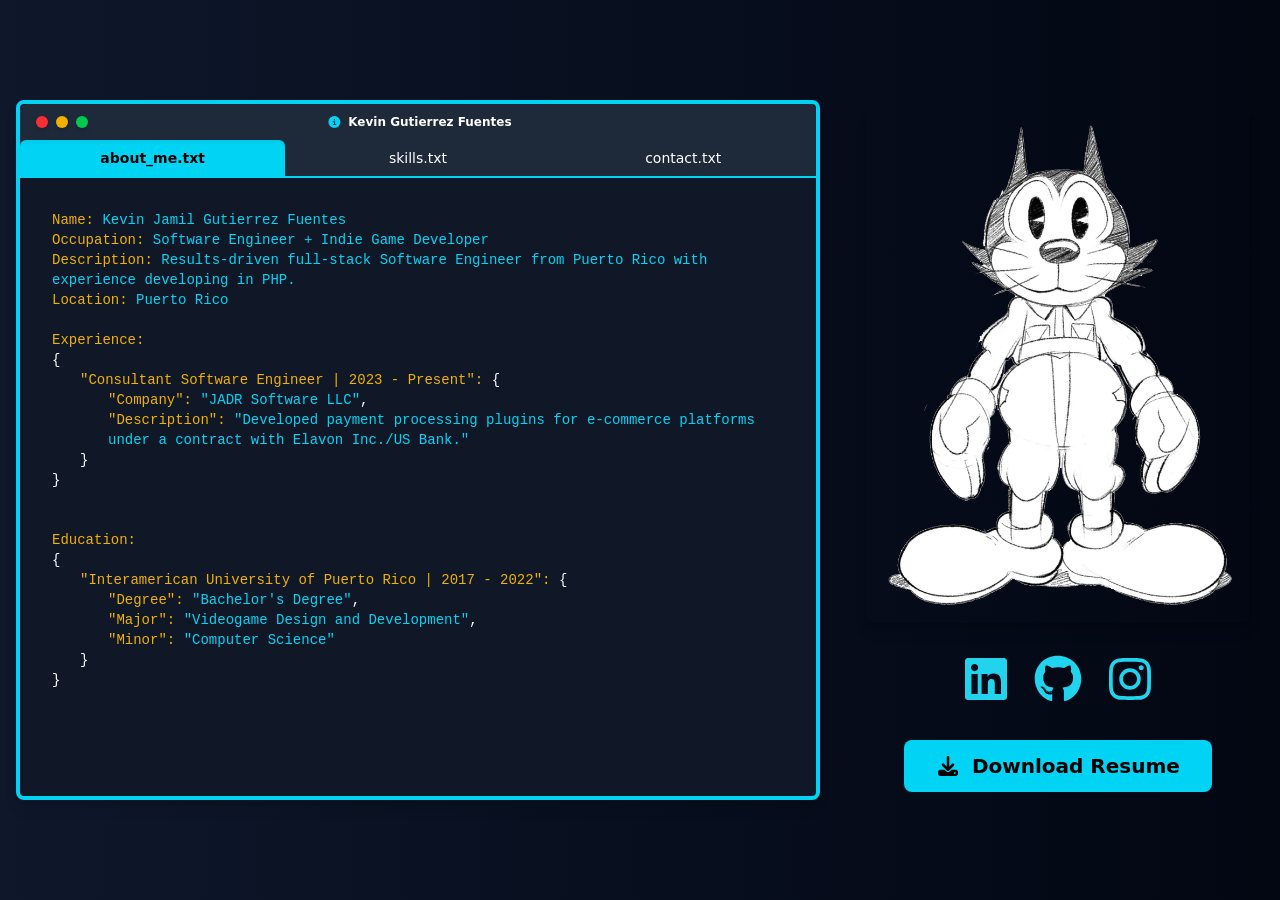
==== index.html @ 144ee865 "Updates" ====
<!doctype html>
<html lang="en">
  <head>
    <meta charset="UTF-8" />
    <link rel="icon" type="image/svg+xml" href="/fleiwerks-icon.jpg" />
    <meta name="viewport" content="width=device-width, initial-scale=1.0" />
    <title>Kevin Jamil Gutierrez Fuentes</title>
    <script type="module" crossorigin src="/assets/index-PZQAk8po.js"></script>
    <link rel="stylesheet" crossorigin href="/assets/index-DxUSWo6c.css">
  </head>
  <body>
    <div id="root"></div>
  </body>
</html>
---- assets/index-DxUSWo6c.css ----
@layer theme{:root,:host{--font-sans:ui-sans-serif,system-ui,sans-serif,"Apple Color Emoji","Segoe UI Emoji","Segoe UI Symbol","Noto Color Emoji";--font-serif:ui-serif,Georgia,Cambria,"Times New Roman",Times,serif;--font-mono:ui-monospace,SFMono-Regular,Menlo,Monaco,Consolas,"Liberation Mono","Courier New",monospace;--color-red-50:oklch(.971 .013 17.38);--color-red-100:oklch(.936 .032 17.717);--color-red-200:oklch(.885 .062 18.334);--color-red-300:oklch(.808 .114 19.571);--color-red-400:oklch(.704 .191 22.216);--color-red-500:oklch(.637 .237 25.331);--color-red-600:oklch(.577 .245 27.325);--color-red-700:oklch(.505 .213 27.518);--color-red-800:oklch(.444 .177 26.899);--color-red-900:oklch(.396 .141 25.723);--color-red-950:oklch(.258 .092 26.042);--color-orange-50:oklch(.98 .016 73.684);--color-orange-100:oklch(.954 .038 75.164);--color-orange-200:oklch(.901 .076 70.697);--color-orange-300:oklch(.837 .128 66.29);--color-orange-400:oklch(.75 .183 55.934);--color-orange-500:oklch(.705 .213 47.604);--color-orange-600:oklch(.646 .222 41.116);--color-orange-700:oklch(.553 .195 38.402);--color-orange-800:oklch(.47 .157 37.304);--color-orange-900:oklch(.408 .123 38.172);--color-orange-950:oklch(.266 .079 36.259);--color-amber-50:oklch(.987 .022 95.277);--color-amber-100:oklch(.962 .059 95.617);--color-amber-200:oklch(.924 .12 95.746);--color-amber-300:oklch(.879 .169 91.605);--color-amber-400:oklch(.828 .189 84.429);--color-amber-500:oklch(.769 .188 70.08);--color-amber-600:oklch(.666 .179 58.318);--color-amber-700:oklch(.555 .163 48.998);--color-amber-800:oklch(.473 .137 46.201);--color-amber-900:oklch(.414 .112 45.904);--color-amber-950:oklch(.279 .077 45.635);--color-yellow-50:oklch(.987 .026 102.212);--color-yellow-100:oklch(.973 .071 103.193);--color-yellow-200:oklch(.945 .129 101.54);--color-yellow-300:oklch(.905 .182 98.111);--color-yellow-400:oklch(.852 .199 91.936);--color-yellow-500:oklch(.795 .184 86.047);--color-yellow-600:oklch(.681 .162 75.834);--color-yellow-700:oklch(.554 .135 66.442);--color-yellow-800:oklch(.476 .114 61.907);--color-yellow-900:oklch(.421 .095 57.708);--color-yellow-950:oklch(.286 .066 53.813);--color-lime-50:oklch(.986 .031 120.757);--color-lime-100:oklch(.967 .067 122.328);--color-lime-200:oklch(.938 .127 124.321);--color-lime-300:oklch(.897 .196 126.665);--color-lime-400:oklch(.841 .238 128.85);--color-lime-500:oklch(.768 .233 130.85);--color-lime-600:oklch(.648 .2 131.684);--color-lime-700:oklch(.532 .157 131.589);--color-lime-800:oklch(.453 .124 130.933);--color-lime-900:oklch(.405 .101 131.063);--color-lime-950:oklch(.274 .072 132.109);--color-green-50:oklch(.982 .018 155.826);--color-green-100:oklch(.962 .044 156.743);--color-green-200:oklch(.925 .084 155.995);--color-green-300:oklch(.871 .15 154.449);--color-green-400:oklch(.792 .209 151.711);--color-green-500:oklch(.723 .219 149.579);--color-green-600:oklch(.627 .194 149.214);--color-green-700:oklch(.527 .154 150.069);--color-green-800:oklch(.448 .119 151.328);--color-green-900:oklch(.393 .095 152.535);--color-green-950:oklch(.266 .065 152.934);--color-emerald-50:oklch(.979 .021 166.113);--color-emerald-100:oklch(.95 .052 163.051);--color-emerald-200:oklch(.905 .093 164.15);--color-emerald-300:oklch(.845 .143 164.978);--color-emerald-400:oklch(.765 .177 163.223);--color-emerald-500:oklch(.696 .17 162.48);--color-emerald-600:oklch(.596 .145 163.225);--color-emerald-700:oklch(.508 .118 165.612);--color-emerald-800:oklch(.432 .095 166.913);--color-emerald-900:oklch(.378 .077 168.94);--color-emerald-950:oklch(.262 .051 172.552);--color-teal-50:oklch(.984 .014 180.72);--color-teal-100:oklch(.953 .051 180.801);--color-teal-200:oklch(.91 .096 180.426);--color-teal-300:oklch(.855 .138 181.071);--color-teal-400:oklch(.777 .152 181.912);--color-teal-500:oklch(.704 .14 182.503);--color-teal-600:oklch(.6 .118 184.704);--color-teal-700:oklch(.511 .096 186.391);--color-teal-800:oklch(.437 .078 188.216);--color-teal-900:oklch(.386 .063 188.416);--color-teal-950:oklch(.277 .046 192.524);--color-cyan-50:oklch(.984 .019 200.873);--color-cyan-100:oklch(.956 .045 203.388);--color-cyan-200:oklch(.917 .08 205.041);--color-cyan-300:oklch(.865 .127 207.078);--color-cyan-400:oklch(.789 .154 211.53);--color-cyan-500:oklch(.715 .143 215.221);--color-cyan-600:oklch(.609 .126 221.723);--color-cyan-700:oklch(.52 .105 223.128);--color-cyan-800:oklch(.45 .085 224.283);--color-cyan-900:oklch(.398 .07 227.392);--color-cyan-950:oklch(.302 .056 229.695);--color-sky-50:oklch(.977 .013 236.62);--color-sky-100:oklch(.951 .026 236.824);--color-sky-200:oklch(.901 .058 230.902);--color-sky-300:oklch(.828 .111 230.318);--color-sky-400:oklch(.746 .16 232.661);--color-sky-500:oklch(.685 .169 237.323);--color-sky-600:oklch(.588 .158 241.966);--color-sky-700:oklch(.5 .134 242.749);--color-sky-800:oklch(.443 .11 240.79);--color-sky-900:oklch(.391 .09 240.876);--color-sky-950:oklch(.293 .066 243.157);--color-blue-50:oklch(.97 .014 254.604);--color-blue-100:oklch(.932 .032 255.585);--color-blue-200:oklch(.882 .059 254.128);--color-blue-300:oklch(.809 .105 251.813);--color-blue-400:oklch(.707 .165 254.624);--color-blue-500:oklch(.623 .214 259.815);--color-blue-600:oklch(.546 .245 262.881);--color-blue-700:oklch(.488 .243 264.376);--color-blue-800:oklch(.424 .199 265.638);--color-blue-900:oklch(.379 .146 265.522);--color-blue-950:oklch(.282 .091 267.935);--color-indigo-50:oklch(.962 .018 272.314);--color-indigo-100:oklch(.93 .034 272.788);--color-indigo-200:oklch(.87 .065 274.039);--color-indigo-300:oklch(.785 .115 274.713);--color-indigo-400:oklch(.673 .182 276.935);--color-indigo-500:oklch(.585 .233 277.117);--color-indigo-600:oklch(.511 .262 276.966);--color-indigo-700:oklch(.457 .24 277.023);--color-indigo-800:oklch(.398 .195 277.366);--color-indigo-900:oklch(.359 .144 278.697);--color-indigo-950:oklch(.257 .09 281.288);--color-violet-50:oklch(.969 .016 293.756);--color-violet-100:oklch(.943 .029 294.588);--color-violet-200:oklch(.894 .057 293.283);--color-violet-300:oklch(.811 .111 293.571);--color-violet-400:oklch(.702 .183 293.541);--color-violet-500:oklch(.606 .25 292.717);--color-violet-600:oklch(.541 .281 293.009);--color-violet-700:oklch(.491 .27 292.581);--color-violet-800:oklch(.432 .232 292.759);--color-violet-900:oklch(.38 .189 293.745);--color-violet-950:oklch(.283 .141 291.089);--color-purple-50:oklch(.977 .014 308.299);--color-purple-100:oklch(.946 .033 307.174);--color-purple-200:oklch(.902 .063 306.703);--color-purple-300:oklch(.827 .119 306.383);--color-purple-400:oklch(.714 .203 305.504);--color-purple-500:oklch(.627 .265 303.9);--color-purple-600:oklch(.558 .288 302.321);--color-purple-700:oklch(.496 .265 301.924);--color-purple-800:oklch(.438 .218 303.724);--color-purple-900:oklch(.381 .176 304.987);--color-purple-950:oklch(.291 .149 302.717);--color-fuchsia-50:oklch(.977 .017 320.058);--color-fuchsia-100:oklch(.952 .037 318.852);--color-fuchsia-200:oklch(.903 .076 319.62);--color-fuchsia-300:oklch(.833 .145 321.434);--color-fuchsia-400:oklch(.74 .238 322.16);--color-fuchsia-500:oklch(.667 .295 322.15);--color-fuchsia-600:oklch(.591 .293 322.896);--color-fuchsia-700:oklch(.518 .253 323.949);--color-fuchsia-800:oklch(.452 .211 324.591);--color-fuchsia-900:oklch(.401 .17 325.612);--color-fuchsia-950:oklch(.293 .136 325.661);--color-pink-50:oklch(.971 .014 343.198);--color-pink-100:oklch(.948 .028 342.258);--color-pink-200:oklch(.899 .061 343.231);--color-pink-300:oklch(.823 .12 346.018);--color-pink-400:oklch(.718 .202 349.761);--color-pink-500:oklch(.656 .241 354.308);--color-pink-600:oklch(.592 .249 .584);--color-pink-700:oklch(.525 .223 3.958);--color-pink-800:oklch(.459 .187 3.815);--color-pink-900:oklch(.408 .153 2.432);--color-pink-950:oklch(.284 .109 3.907);--color-rose-50:oklch(.969 .015 12.422);--color-rose-100:oklch(.941 .03 12.58);--color-rose-200:oklch(.892 .058 10.001);--color-rose-300:oklch(.81 .117 11.638);--color-rose-400:oklch(.712 .194 13.428);--color-rose-500:oklch(.645 .246 16.439);--color-rose-600:oklch(.586 .253 17.585);--color-rose-700:oklch(.514 .222 16.935);--color-rose-800:oklch(.455 .188 13.697);--color-rose-900:oklch(.41 .159 10.272);--color-rose-950:oklch(.271 .105 12.094);--color-slate-50:oklch(.984 .003 247.858);--color-slate-100:oklch(.968 .007 247.896);--color-slate-200:oklch(.929 .013 255.508);--color-slate-300:oklch(.869 .022 252.894);--color-slate-400:oklch(.704 .04 256.788);--color-slate-500:oklch(.554 .046 257.417);--color-slate-600:oklch(.446 .043 257.281);--color-slate-700:oklch(.372 .044 257.287);--color-slate-800:oklch(.279 .041 260.031);--color-slate-900:oklch(.208 .042 265.755);--color-slate-950:oklch(.129 .042 264.695);--color-gray-50:oklch(.985 .002 247.839);--color-gray-100:oklch(.967 .003 264.542);--color-gray-200:oklch(.928 .006 264.531);--color-gray-300:oklch(.872 .01 258.338);--color-gray-400:oklch(.707 .022 261.325);--color-gray-500:oklch(.551 .027 264.364);--color-gray-600:oklch(.446 .03 256.802);--color-gray-700:oklch(.373 .034 259.733);--color-gray-800:oklch(.278 .033 256.848);--color-gray-900:oklch(.21 .034 264.665);--color-gray-950:oklch(.13 .028 261.692);--color-zinc-50:oklch(.985 0 0);--color-zinc-100:oklch(.967 .001 286.375);--color-zinc-200:oklch(.92 .004 286.32);--color-zinc-300:oklch(.871 .006 286.286);--color-zinc-400:oklch(.705 .015 286.067);--color-zinc-500:oklch(.552 .016 285.938);--color-zinc-600:oklch(.442 .017 285.786);--color-zinc-700:oklch(.37 .013 285.805);--color-zinc-800:oklch(.274 .006 286.033);--color-zinc-900:oklch(.21 .006 285.885);--color-zinc-950:oklch(.141 .005 285.823);--color-neutral-50:oklch(.985 0 0);--color-neutral-100:oklch(.97 0 0);--color-neutral-200:oklch(.922 0 0);--color-neutral-300:oklch(.87 0 0);--color-neutral-400:oklch(.708 0 0);--color-neutral-500:oklch(.556 0 0);--color-neutral-600:oklch(.439 0 0);--color-neutral-700:oklch(.371 0 0);--color-neutral-800:oklch(.269 0 0);--color-neutral-900:oklch(.205 0 0);--color-neutral-950:oklch(.145 0 0);--color-stone-50:oklch(.985 .001 106.423);--color-stone-100:oklch(.97 .001 106.424);--color-stone-200:oklch(.923 .003 48.717);--color-stone-300:oklch(.869 .005 56.366);--color-stone-400:oklch(.709 .01 56.259);--color-stone-500:oklch(.553 .013 58.071);--color-stone-600:oklch(.444 .011 73.639);--color-stone-700:oklch(.374 .01 67.558);--color-stone-800:oklch(.268 .007 34.298);--color-stone-900:oklch(.216 .006 56.043);--color-stone-950:oklch(.147 .004 49.25);--color-black:#000;--color-white:#fff;--spacing:.25rem;--breakpoint-sm:40rem;--breakpoint-md:48rem;--breakpoint-lg:64rem;--breakpoint-xl:80rem;--breakpoint-2xl:96rem;--container-3xs:16rem;--container-2xs:18rem;--container-xs:20rem;--container-sm:24rem;--container-md:28rem;--container-lg:32rem;--container-xl:36rem;--container-2xl:42rem;--container-3xl:48rem;--container-4xl:56rem;--container-5xl:64rem;--container-6xl:72rem;--container-7xl:80rem;--text-xs:.75rem;--text-xs--line-height:calc(1/.75);--text-sm:.875rem;--text-sm--line-height:calc(1.25/.875);--text-base:1rem;--text-base--line-height: 1.5 ;--text-lg:1.125rem;--text-lg--line-height:calc(1.75/1.125);--text-xl:1.25rem;--text-xl--line-height:calc(1.75/1.25);--text-2xl:1.5rem;--text-2xl--line-height:calc(2/1.5);--text-3xl:1.875rem;--text-3xl--line-height: 1.2 ;--text-4xl:2.25rem;--text-4xl--line-height:calc(2.5/2.25);--text-5xl:3rem;--text-5xl--line-height:1;--text-6xl:3.75rem;--text-6xl--line-height:1;--text-7xl:4.5rem;--text-7xl--line-height:1;--text-8xl:6rem;--text-8xl--line-height:1;--text-9xl:8rem;--text-9xl--line-height:1;--font-weight-thin:100;--font-weight-extralight:200;--font-weight-light:300;--font-weight-normal:400;--font-weight-medium:500;--font-weight-semibold:600;--font-weight-bold:700;--font-weight-extrabold:800;--font-weight-black:900;--tracking-tighter:-.05em;--tracking-tight:-.025em;--tracking-normal:0em;--tracking-wide:.025em;--tracking-wider:.05em;--tracking-widest:.1em;--leading-tight:1.25;--leading-snug:1.375;--leading-normal:1.5;--leading-relaxed:1.625;--leading-loose:2;--radius-xs:.125rem;--radius-sm:.25rem;--radius-md:.375rem;--radius-lg:.5rem;--radius-xl:.75rem;--radius-2xl:1rem;--radius-3xl:1.5rem;--radius-4xl:2rem;--shadow-2xs:0 1px #0000000d;--shadow-xs:0 1px 2px 0 #0000000d;--shadow-sm:0 1px 3px 0 #0000001a,0 1px 2px -1px #0000001a;--shadow-md:0 4px 6px -1px #0000001a,0 2px 4px -2px #0000001a;--shadow-lg:0 10px 15px -3px #0000001a,0 4px 6px -4px #0000001a;--shadow-xl:0 20px 25px -5px #0000001a,0 8px 10px -6px #0000001a;--shadow-2xl:0 25px 50px -12px #00000040;--inset-shadow-2xs:inset 0 1px #0000000d;--inset-shadow-xs:inset 0 1px 1px #0000000d;--inset-shadow-sm:inset 0 2px 4px #0000000d;--drop-shadow-xs:0 1px 1px #0000000d;--drop-shadow-sm:0 1px 2px #00000026;--drop-shadow-md:0 3px 3px #0000001f;--drop-shadow-lg:0 4px 4px #00000026;--drop-shadow-xl:0 9px 7px #0000001a;--drop-shadow-2xl:0 25px 25px #00000026;--ease-in:cubic-bezier(.4,0,1,1);--ease-out:cubic-bezier(0,0,.2,1);--ease-in-out:cubic-bezier(.4,0,.2,1);--animate-spin:spin 1s linear infinite;--animate-ping:ping 1s cubic-bezier(0,0,.2,1)infinite;--animate-pulse:pulse 2s cubic-bezier(.4,0,.6,1)infinite;--animate-bounce:bounce 1s infinite;--blur-xs:4px;--blur-sm:8px;--blur-md:12px;--blur-lg:16px;--blur-xl:24px;--blur-2xl:40px;--blur-3xl:64px;--perspective-dramatic:100px;--perspective-near:300px;--perspective-normal:500px;--perspective-midrange:800px;--perspective-distant:1200px;--aspect-video:16/9;--default-transition-duration:.15s;--default-transition-timing-function:cubic-bezier(.4,0,.2,1);--default-font-family:var(--font-sans);--default-font-feature-settings:var(--font-sans--font-feature-settings);--default-font-variation-settings:var(--font-sans--font-variation-settings);--default-mono-font-family:var(--font-mono);--default-mono-font-feature-settings:var(--font-mono--font-feature-settings);--default-mono-font-variation-settings:var(--font-mono--font-variation-settings)}}@layer base{*,:after,:before,::backdrop{box-sizing:border-box;border:0 solid;margin:0;padding:0}::file-selector-button{box-sizing:border-box;border:0 solid;margin:0;padding:0}html,:host{-webkit-text-size-adjust:100%;-moz-tab-size:4;tab-size:4;line-height:1.5;font-family:var(--default-font-family,ui-sans-serif,system-ui,sans-serif,"Apple Color Emoji","Segoe UI Emoji","Segoe UI Symbol","Noto Color Emoji");font-feature-settings:var(--default-font-feature-settings,normal);font-variation-settings:var(--default-font-variation-settings,normal);-webkit-tap-highlight-color:transparent}body{line-height:inherit}hr{height:0;color:inherit;border-top-width:1px}abbr:where([title]){-webkit-text-decoration:underline dotted;text-decoration:underline dotted}h1,h2,h3,h4,h5,h6{font-size:inherit;font-weight:inherit}a{color:inherit;-webkit-text-decoration:inherit;text-decoration:inherit}b,strong{font-weight:bolder}code,kbd,samp,pre{font-family:var(--default-mono-font-family,ui-monospace,SFMono-Regular,Menlo,Monaco,Consolas,"Liberation Mono","Courier New",monospace);font-feature-settings:var(--default-mono-font-feature-settings,normal);font-variation-settings:var(--default-mono-font-variation-settings,normal);font-size:1em}small{font-size:80%}sub,sup{vertical-align:baseline;font-size:75%;line-height:0;position:relative}sub{bottom:-.25em}sup{top:-.5em}table{text-indent:0;border-color:inherit;border-collapse:collapse}:-moz-focusring{outline:auto}progress{vertical-align:baseline}summary{display:list-item}ol,ul,menu{list-style:none}img,svg,video,canvas,audio,iframe,embed,object{vertical-align:middle;display:block}img,video{max-width:100%;height:auto}button,input,select,optgroup,textarea{font:inherit;font-feature-settings:inherit;font-variation-settings:inherit;letter-spacing:inherit;color:inherit;opacity:1;background-color:#0000;border-radius:0}::file-selector-button{font:inherit;font-feature-settings:inherit;font-variation-settings:inherit;letter-spacing:inherit;color:inherit;opacity:1;background-color:#0000;border-radius:0}:where(select:is([multiple],[size])) optgroup{font-weight:bolder}:where(select:is([multiple],[size])) optgroup option{padding-inline-start:20px}::file-selector-button{margin-inline-end:4px}::placeholder{opacity:1;color:color-mix(in oklab,currentColor 50%,transparent)}textarea{resize:vertical}::-webkit-search-decoration{-webkit-appearance:none}::-webkit-date-and-time-value{min-height:1lh;text-align:inherit}::-webkit-datetime-edit{display:inline-flex}::-webkit-datetime-edit-fields-wrapper{padding:0}::-webkit-datetime-edit{padding-block:0}::-webkit-datetime-edit-year-field{padding-block:0}::-webkit-datetime-edit-month-field{padding-block:0}::-webkit-datetime-edit-day-field{padding-block:0}::-webkit-datetime-edit-hour-field{padding-block:0}::-webkit-datetime-edit-minute-field{padding-block:0}::-webkit-datetime-edit-second-field{padding-block:0}::-webkit-datetime-edit-millisecond-field{padding-block:0}::-webkit-datetime-edit-meridiem-field{padding-block:0}:-moz-ui-invalid{box-shadow:none}button,input:where([type=button],[type=reset],[type=submit]){-webkit-appearance:button;-moz-appearance:button;appearance:button}::file-selector-button{-webkit-appearance:button;-moz-appearance:button;appearance:button}::-webkit-inner-spin-button{height:auto}::-webkit-outer-spin-button{height:auto}[hidden]:where(:not([hidden=until-found])){display:none!important}}@layer components;@layer utilities{.visible{visibility:visible}.sr-only{clip:rect(0,0,0,0);white-space:nowrap;border-width:0;width:1px;height:1px;margin:-1px;padding:0;position:absolute;overflow:hidden}.absolute{position:absolute}.relative{position:relative}.left-1\/2{left:50%}.container{width:100%}@media (width>=40rem){.container{max-width:40rem}}@media (width>=48rem){.container{max-width:48rem}}@media (width>=64rem){.container{max-width:64rem}}@media (width>=80rem){.container{max-width:80rem}}@media (width>=96rem){.container{max-width:96rem}}.ml-1{margin-left:calc(var(--spacing)*1)}.flex{display:flex}.hidden{display:none}.inline-block{display:inline-block}.table{display:table}.h-3{height:calc(var(--spacing)*3)}.h-6{height:calc(var(--spacing)*6)}.h-12{height:calc(var(--spacing)*12)}.h-auto{height:auto}.min-h-screen{min-height:100vh}.w-3{width:calc(var(--spacing)*3)}.w-12{width:calc(var(--spacing)*12)}.w-full{width:100%}.max-w-64{max-width:calc(var(--spacing)*64)}.max-w-\[1500px\]{max-width:1500px}.flex-1{flex:1}.shrink{flex-shrink:1}.grow{flex-grow:1}.-translate-x-1\/2{--tw-translate-x: -50% ;translate:var(--tw-translate-x)var(--tw-translate-y)}.rotate-90{rotate:90deg}.rotate-180{rotate:180deg}.rotate-270{rotate:270deg}.transform{transform:var(--tw-rotate-x)var(--tw-rotate-y)var(--tw-rotate-z)var(--tw-skew-x)var(--tw-skew-y)}.resize{resize:both}.flex-col{flex-direction:column}.items-center{align-items:center}.justify-center{justify-content:center}:where(.space-y-6>:not(:last-child)){--tw-space-y-reverse:0;margin-block-start:calc(calc(var(--spacing)*6)*var(--tw-space-y-reverse));margin-block-end:calc(calc(var(--spacing)*6)*calc(1 - var(--tw-space-y-reverse)))}:where(.space-y-8>:not(:last-child)){--tw-space-y-reverse:0;margin-block-start:calc(calc(var(--spacing)*8)*var(--tw-space-y-reverse));margin-block-end:calc(calc(var(--spacing)*8)*calc(1 - var(--tw-space-y-reverse)))}:where(.space-x-2>:not(:last-child)){--tw-space-x-reverse:0;margin-inline-start:calc(calc(var(--spacing)*2)*var(--tw-space-x-reverse));margin-inline-end:calc(calc(var(--spacing)*2)*calc(1 - var(--tw-space-x-reverse)))}:where(.space-x-3>:not(:last-child)){--tw-space-x-reverse:0;margin-inline-start:calc(calc(var(--spacing)*3)*var(--tw-space-x-reverse));margin-inline-end:calc(calc(var(--spacing)*3)*calc(1 - var(--tw-space-x-reverse)))}:where(.space-x-6>:not(:last-child)){--tw-space-x-reverse:0;margin-inline-start:calc(calc(var(--spacing)*6)*var(--tw-space-x-reverse));margin-inline-end:calc(calc(var(--spacing)*6)*calc(1 - var(--tw-space-x-reverse)))}.overflow-y-auto{overflow-y:auto}.rounded-full{border-radius:3.40282e38px}.rounded-lg{border-radius:var(--radius-lg)}.rounded-t-lg{border-top-left-radius:var(--radius-lg);border-top-right-radius:var(--radius-lg)}.rounded-t-md{border-top-left-radius:var(--radius-md);border-top-right-radius:var(--radius-md)}.rounded-b-lg{border-bottom-right-radius:var(--radius-lg);border-bottom-left-radius:var(--radius-lg)}.border{border-style:var(--tw-border-style);border-width:1px}.border-4{border-style:var(--tw-border-style);border-width:4px}.border-b-2{border-bottom-style:var(--tw-border-style);border-bottom-width:2px}.border-none{--tw-border-style:none;border-style:none}.border-cyan-400{border-color:var(--color-cyan-400)}.bg-cyan-400{background-color:var(--color-cyan-400)}.bg-gray-800{background-color:var(--color-gray-800)}.bg-gray-900{background-color:var(--color-gray-900)}.bg-green-500{background-color:var(--color-green-500)}.bg-red-500{background-color:var(--color-red-500)}.bg-yellow-500{background-color:var(--color-yellow-500)}.bg-gradient-to-r{--tw-gradient-position:to right in oklab;background-image:linear-gradient(var(--tw-gradient-stops))}.from-slate-900{--tw-gradient-from:var(--color-slate-900);--tw-gradient-stops:var(--tw-gradient-via-stops,var(--tw-gradient-position),var(--tw-gradient-from)var(--tw-gradient-from-position),var(--tw-gradient-to)var(--tw-gradient-to-position))}.to-gray-950{--tw-gradient-to:var(--color-gray-950);--tw-gradient-stops:var(--tw-gradient-via-stops,var(--tw-gradient-position),var(--tw-gradient-from)var(--tw-gradient-from-position),var(--tw-gradient-to)var(--tw-gradient-to-position))}.object-cover{object-fit:cover}.p-2{padding:calc(var(--spacing)*2)}.p-4{padding:calc(var(--spacing)*4)}.px-1{padding-inline:calc(var(--spacing)*1)}.px-2{padding-inline:calc(var(--spacing)*2)}.px-4{padding-inline:calc(var(--spacing)*4)}.px-8{padding-inline:calc(var(--spacing)*8)}.py-2{padding-block:calc(var(--spacing)*2)}.py-3{padding-block:calc(var(--spacing)*3)}.py-4{padding-block:calc(var(--spacing)*4)}.pl-7{padding-left:calc(var(--spacing)*7)}.text-left{text-align:left}.font-mono{font-family:var(--font-mono)}.text-xl{font-size:var(--text-xl);line-height:var(--tw-leading,var(--text-xl--line-height))}.text-xs{font-size:var(--text-xs);line-height:var(--tw-leading,var(--text-xs--line-height))}.font-bold{--tw-font-weight:var(--font-weight-bold);font-weight:var(--font-weight-bold)}.font-semibold{--tw-font-weight:var(--font-weight-semibold);font-weight:var(--font-weight-semibold)}.whitespace-pre-wrap{white-space:pre-wrap}.text-black{color:var(--color-black)}.text-cyan-400{color:var(--color-cyan-400)}.text-green-400{color:var(--color-green-400)}.text-white{color:var(--color-white)}.text-yellow-500{color:var(--color-yellow-500)}.capitalize{text-transform:capitalize}.lowercase{text-transform:lowercase}.italic{font-style:italic}.underline{text-decoration-line:underline}.ring{--tw-ring-shadow:var(--tw-ring-inset,)0 0 0 calc(1px + var(--tw-ring-offset-width))var(--tw-ring-color,currentColor);box-shadow:var(--tw-inset-shadow),var(--tw-inset-ring-shadow),var(--tw-ring-offset-shadow),var(--tw-ring-shadow),var(--tw-shadow)}.shadow-inner{--tw-shadow:inset 0 2px 4px 0 var(--tw-shadow-color,#0000000d);box-shadow:var(--tw-inset-shadow),var(--tw-inset-ring-shadow),var(--tw-ring-offset-shadow),var(--tw-ring-shadow),var(--tw-shadow)}.shadow-lg{--tw-shadow:0 10px 15px -3px var(--tw-shadow-color,#0000001a),0 4px 6px -4px var(--tw-shadow-color,#0000001a);box-shadow:var(--tw-inset-shadow),var(--tw-inset-ring-shadow),var(--tw-ring-offset-shadow),var(--tw-ring-shadow),var(--tw-shadow)}.shadow-md{--tw-shadow:0 4px 6px -1px var(--tw-shadow-color,#0000001a),0 2px 4px -2px var(--tw-shadow-color,#0000001a);box-shadow:var(--tw-inset-shadow),var(--tw-inset-ring-shadow),var(--tw-ring-offset-shadow),var(--tw-ring-shadow),var(--tw-shadow)}.blur{--tw-blur:blur(8px);filter:var(--tw-blur,)var(--tw-brightness,)var(--tw-contrast,)var(--tw-grayscale,)var(--tw-hue-rotate,)var(--tw-invert,)var(--tw-saturate,)var(--tw-sepia,)var(--tw-drop-shadow,)}.filter{filter:var(--tw-blur,)var(--tw-brightness,)var(--tw-contrast,)var(--tw-grayscale,)var(--tw-hue-rotate,)var(--tw-invert,)var(--tw-saturate,)var(--tw-sepia,)var(--tw-drop-shadow,)}.transition{transition-property:color,background-color,border-color,outline-color,text-decoration-color,fill,stroke,--tw-gradient-from,--tw-gradient-via,--tw-gradient-to,opacity,box-shadow,transform,translate,scale,rotate,filter,-webkit-backdrop-filter,backdrop-filter;transition-timing-function:var(--tw-ease,var(--default-transition-timing-function));transition-duration:var(--tw-duration,var(--default-transition-duration))}.transition-colors{transition-property:color,background-color,border-color,outline-color,text-decoration-color,fill,stroke,--tw-gradient-from,--tw-gradient-via,--tw-gradient-to;transition-timing-function:var(--tw-ease,var(--default-transition-timing-function));transition-duration:var(--tw-duration,var(--default-transition-duration))}.transition-transform{transition-property:transform,translate,scale,rotate;transition-timing-function:var(--tw-ease,var(--default-transition-timing-function));transition-duration:var(--tw-duration,var(--default-transition-duration))}.ease-in-out{--tw-ease:var(--ease-in-out);transition-timing-function:var(--ease-in-out)}@media (hover:hover){.hover\:scale-110:hover{--tw-scale-x:110%;--tw-scale-y:110%;--tw-scale-z:110%;scale:var(--tw-scale-x)var(--tw-scale-y)}.hover\:bg-cyan-600:hover{background-color:var(--color-cyan-600)}.hover\:text-black:hover{color:var(--color-black)}}@media (width>=40rem){.sm\:h-3{height:calc(var(--spacing)*3)}.sm\:h-16{height:calc(var(--spacing)*16)}.sm\:w-1\/3{width:33.3333%}.sm\:w-3{width:calc(var(--spacing)*3)}.sm\:w-16{width:calc(var(--spacing)*16)}.sm\:w-\[65\%\]{width:65%}.sm\:flex-row{flex-direction:row}:where(.sm\:space-y-0>:not(:last-child)){--tw-space-y-reverse:0;margin-block-start:calc(calc(var(--spacing)*0)*var(--tw-space-y-reverse));margin-block-end:calc(calc(var(--spacing)*0)*calc(1 - var(--tw-space-y-reverse)))}:where(.sm\:space-x-8>:not(:last-child)){--tw-space-x-reverse:0;margin-inline-start:calc(calc(var(--spacing)*8)*var(--tw-space-x-reverse));margin-inline-end:calc(calc(var(--spacing)*8)*calc(1 - var(--tw-space-x-reverse)))}.sm\:p-4{padding:calc(var(--spacing)*4)}.sm\:text-base{font-size:var(--text-base);line-height:var(--tw-leading,var(--text-base--line-height))}.sm\:text-sm{font-size:var(--text-sm);line-height:var(--tw-leading,var(--text-sm--line-height))}.sm\:text-xs{font-size:var(--text-xs);line-height:var(--tw-leading,var(--text-xs--line-height))}}@media (width>=48rem){.md\:h-\[750px\]{height:750px}.md\:max-w-72{max-width:calc(var(--spacing)*72)}.md\:text-sm{font-size:var(--text-sm);line-height:var(--tw-leading,var(--text-sm--line-height))}}@media (width>=64rem){.lg\:h-\[700px\]{height:700px}.lg\:w-6{width:calc(var(--spacing)*6)}.lg\:max-w-96{max-width:calc(var(--spacing)*96)}.lg\:text-xl{font-size:var(--text-xl);line-height:var(--tw-leading,var(--text-xl--line-height))}}}/*! tailwindcss v4.0.3 | MIT License | https://tailwindcss.com */@layer theme{:root,:host{--font-sans:ui-sans-serif,system-ui,sans-serif,"Apple Color Emoji","Segoe UI Emoji","Segoe UI Symbol","Noto Color Emoji";--font-serif:ui-serif,Georgia,Cambria,"Times New Roman",Times,serif;--font-mono:ui-monospace,SFMono-Regular,Menlo,Monaco,Consolas,"Liberation Mono","Courier New",monospace;--color-red-50:oklch(.971 .013 17.38);--color-red-100:oklch(.936 .032 17.717);--color-red-200:oklch(.885 .062 18.334);--color-red-300:oklch(.808 .114 19.571);--color-red-400:oklch(.704 .191 22.216);--color-red-500:oklch(.637 .237 25.331);--color-red-600:oklch(.577 .245 27.325);--color-red-700:oklch(.505 .213 27.518);--color-red-800:oklch(.444 .177 26.899);--color-red-900:oklch(.396 .141 25.723);--color-red-950:oklch(.258 .092 26.042);--color-orange-50:oklch(.98 .016 73.684);--color-orange-100:oklch(.954 .038 75.164);--color-orange-200:oklch(.901 .076 70.697);--color-orange-300:oklch(.837 .128 66.29);--color-orange-400:oklch(.75 .183 55.934);--color-orange-500:oklch(.705 .213 47.604);--color-orange-600:oklch(.646 .222 41.116);--color-orange-700:oklch(.553 .195 38.402);--color-orange-800:oklch(.47 .157 37.304);--color-orange-900:oklch(.408 .123 38.172);--color-orange-950:oklch(.266 .079 36.259);--color-amber-50:oklch(.987 .022 95.277);--color-amber-100:oklch(.962 .059 95.617);--color-amber-200:oklch(.924 .12 95.746);--color-amber-300:oklch(.879 .169 91.605);--color-amber-400:oklch(.828 .189 84.429);--color-amber-500:oklch(.769 .188 70.08);--color-amber-600:oklch(.666 .179 58.318);--color-amber-700:oklch(.555 .163 48.998);--color-amber-800:oklch(.473 .137 46.201);--color-amber-900:oklch(.414 .112 45.904);--color-amber-950:oklch(.279 .077 45.635);--color-yellow-50:oklch(.987 .026 102.212);--color-yellow-100:oklch(.973 .071 103.193);--color-yellow-200:oklch(.945 .129 101.54);--color-yellow-300:oklch(.905 .182 98.111);--color-yellow-400:oklch(.852 .199 91.936);--color-yellow-500:oklch(.795 .184 86.047);--color-yellow-600:oklch(.681 .162 75.834);--color-yellow-700:oklch(.554 .135 66.442);--color-yellow-800:oklch(.476 .114 61.907);--color-yellow-900:oklch(.421 .095 57.708);--color-yellow-950:oklch(.286 .066 53.813);--color-lime-50:oklch(.986 .031 120.757);--color-lime-100:oklch(.967 .067 122.328);--color-lime-200:oklch(.938 .127 124.321);--color-lime-300:oklch(.897 .196 126.665);--color-lime-400:oklch(.841 .238 128.85);--color-lime-500:oklch(.768 .233 130.85);--color-lime-600:oklch(.648 .2 131.684);--color-lime-700:oklch(.532 .157 131.589);--color-lime-800:oklch(.453 .124 130.933);--color-lime-900:oklch(.405 .101 131.063);--color-lime-950:oklch(.274 .072 132.109);--color-green-50:oklch(.982 .018 155.826);--color-green-100:oklch(.962 .044 156.743);--color-green-200:oklch(.925 .084 155.995);--color-green-300:oklch(.871 .15 154.449);--color-green-400:oklch(.792 .209 151.711);--color-green-500:oklch(.723 .219 149.579);--color-green-600:oklch(.627 .194 149.214);--color-green-700:oklch(.527 .154 150.069);--color-green-800:oklch(.448 .119 151.328);--color-green-900:oklch(.393 .095 152.535);--color-green-950:oklch(.266 .065 152.934);--color-emerald-50:oklch(.979 .021 166.113);--color-emerald-100:oklch(.95 .052 163.051);--color-emerald-200:oklch(.905 .093 164.15);--color-emerald-300:oklch(.845 .143 164.978);--color-emerald-400:oklch(.765 .177 163.223);--color-emerald-500:oklch(.696 .17 162.48);--color-emerald-600:oklch(.596 .145 163.225);--color-emerald-700:oklch(.508 .118 165.612);--color-emerald-800:oklch(.432 .095 166.913);--color-emerald-900:oklch(.378 .077 168.94);--color-emerald-950:oklch(.262 .051 172.552);--color-teal-50:oklch(.984 .014 180.72);--color-teal-100:oklch(.953 .051 180.801);--color-teal-200:oklch(.91 .096 180.426);--color-teal-300:oklch(.855 .138 181.071);--color-teal-400:oklch(.777 .152 181.912);--color-teal-500:oklch(.704 .14 182.503);--color-teal-600:oklch(.6 .118 184.704);--color-teal-700:oklch(.511 .096 186.391);--color-teal-800:oklch(.437 .078 188.216);--color-teal-900:oklch(.386 .063 188.416);--color-teal-950:oklch(.277 .046 192.524);--color-cyan-50:oklch(.984 .019 200.873);--color-cyan-100:oklch(.956 .045 203.388);--color-cyan-200:oklch(.917 .08 205.041);--color-cyan-300:oklch(.865 .127 207.078);--color-cyan-400:oklch(.789 .154 211.53);--color-cyan-500:oklch(.715 .143 215.221);--color-cyan-600:oklch(.609 .126 221.723);--color-cyan-700:oklch(.52 .105 223.128);--color-cyan-800:oklch(.45 .085 224.283);--color-cyan-900:oklch(.398 .07 227.392);--color-cyan-950:oklch(.302 .056 229.695);--color-sky-50:oklch(.977 .013 236.62);--color-sky-100:oklch(.951 .026 236.824);--color-sky-200:oklch(.901 .058 230.902);--color-sky-300:oklch(.828 .111 230.318);--color-sky-400:oklch(.746 .16 232.661);--color-sky-500:oklch(.685 .169 237.323);--color-sky-600:oklch(.588 .158 241.966);--color-sky-700:oklch(.5 .134 242.749);--color-sky-800:oklch(.443 .11 240.79);--color-sky-900:oklch(.391 .09 240.876);--color-sky-950:oklch(.293 .066 243.157);--color-blue-50:oklch(.97 .014 254.604);--color-blue-100:oklch(.932 .032 255.585);--color-blue-200:oklch(.882 .059 254.128);--color-blue-300:oklch(.809 .105 251.813);--color-blue-400:oklch(.707 .165 254.624);--color-blue-500:oklch(.623 .214 259.815);--color-blue-600:oklch(.546 .245 262.881);--color-blue-700:oklch(.488 .243 264.376);--color-blue-800:oklch(.424 .199 265.638);--color-blue-900:oklch(.379 .146 265.522);--color-blue-950:oklch(.282 .091 267.935);--color-indigo-50:oklch(.962 .018 272.314);--color-indigo-100:oklch(.93 .034 272.788);--color-indigo-200:oklch(.87 .065 274.039);--color-indigo-300:oklch(.785 .115 274.713);--color-indigo-400:oklch(.673 .182 276.935);--color-indigo-500:oklch(.585 .233 277.117);--color-indigo-600:oklch(.511 .262 276.966);--color-indigo-700:oklch(.457 .24 277.023);--color-indigo-800:oklch(.398 .195 277.366);--color-indigo-900:oklch(.359 .144 278.697);--color-indigo-950:oklch(.257 .09 281.288);--color-violet-50:oklch(.969 .016 293.756);--color-violet-100:oklch(.943 .029 294.588);--color-violet-200:oklch(.894 .057 293.283);--color-violet-300:oklch(.811 .111 293.571);--color-violet-400:oklch(.702 .183 293.541);--color-violet-500:oklch(.606 .25 292.717);--color-violet-600:oklch(.541 .281 293.009);--color-violet-700:oklch(.491 .27 292.581);--color-violet-800:oklch(.432 .232 292.759);--color-violet-900:oklch(.38 .189 293.745);--color-violet-950:oklch(.283 .141 291.089);--color-purple-50:oklch(.977 .014 308.299);--color-purple-100:oklch(.946 .033 307.174);--color-purple-200:oklch(.902 .063 306.703);--color-purple-300:oklch(.827 .119 306.383);--color-purple-400:oklch(.714 .203 305.504);--color-purple-500:oklch(.627 .265 303.9);--color-purple-600:oklch(.558 .288 302.321);--color-purple-700:oklch(.496 .265 301.924);--color-purple-800:oklch(.438 .218 303.724);--color-purple-900:oklch(.381 .176 304.987);--color-purple-950:oklch(.291 .149 302.717);--color-fuchsia-50:oklch(.977 .017 320.058);--color-fuchsia-100:oklch(.952 .037 318.852);--color-fuchsia-200:oklch(.903 .076 319.62);--color-fuchsia-300:oklch(.833 .145 321.434);--color-fuchsia-400:oklch(.74 .238 322.16);--color-fuchsia-500:oklch(.667 .295 322.15);--color-fuchsia-600:oklch(.591 .293 322.896);--color-fuchsia-700:oklch(.518 .253 323.949);--color-fuchsia-800:oklch(.452 .211 324.591);--color-fuchsia-900:oklch(.401 .17 325.612);--color-fuchsia-950:oklch(.293 .136 325.661);--color-pink-50:oklch(.971 .014 343.198);--color-pink-100:oklch(.948 .028 342.258);--color-pink-200:oklch(.899 .061 343.231);--color-pink-300:oklch(.823 .12 346.018);--color-pink-400:oklch(.718 .202 349.761);--color-pink-500:oklch(.656 .241 354.308);--color-pink-600:oklch(.592 .249 .584);--color-pink-700:oklch(.525 .223 3.958);--color-pink-800:oklch(.459 .187 3.815);--color-pink-900:oklch(.408 .153 2.432);--color-pink-950:oklch(.284 .109 3.907);--color-rose-50:oklch(.969 .015 12.422);--color-rose-100:oklch(.941 .03 12.58);--color-rose-200:oklch(.892 .058 10.001);--color-rose-300:oklch(.81 .117 11.638);--color-rose-400:oklch(.712 .194 13.428);--color-rose-500:oklch(.645 .246 16.439);--color-rose-600:oklch(.586 .253 17.585);--color-rose-700:oklch(.514 .222 16.935);--color-rose-800:oklch(.455 .188 13.697);--color-rose-900:oklch(.41 .159 10.272);--color-rose-950:oklch(.271 .105 12.094);--color-slate-50:oklch(.984 .003 247.858);--color-slate-100:oklch(.968 .007 247.896);--color-slate-200:oklch(.929 .013 255.508);--color-slate-300:oklch(.869 .022 252.894);--color-slate-400:oklch(.704 .04 256.788);--color-slate-500:oklch(.554 .046 257.417);--color-slate-600:oklch(.446 .043 257.281);--color-slate-700:oklch(.372 .044 257.287);--color-slate-800:oklch(.279 .041 260.031);--color-slate-900:oklch(.208 .042 265.755);--color-slate-950:oklch(.129 .042 264.695);--color-gray-50:oklch(.985 .002 247.839);--color-gray-100:oklch(.967 .003 264.542);--color-gray-200:oklch(.928 .006 264.531);--color-gray-300:oklch(.872 .01 258.338);--color-gray-400:oklch(.707 .022 261.325);--color-gray-500:oklch(.551 .027 264.364);--color-gray-600:oklch(.446 .03 256.802);--color-gray-700:oklch(.373 .034 259.733);--color-gray-800:oklch(.278 .033 256.848);--color-gray-900:oklch(.21 .034 264.665);--color-gray-950:oklch(.13 .028 261.692);--color-zinc-50:oklch(.985 0 0);--color-zinc-100:oklch(.967 .001 286.375);--color-zinc-200:oklch(.92 .004 286.32);--color-zinc-300:oklch(.871 .006 286.286);--color-zinc-400:oklch(.705 .015 286.067);--color-zinc-500:oklch(.552 .016 285.938);--color-zinc-600:oklch(.442 .017 285.786);--color-zinc-700:oklch(.37 .013 285.805);--color-zinc-800:oklch(.274 .006 286.033);--color-zinc-900:oklch(.21 .006 285.885);--color-zinc-950:oklch(.141 .005 285.823);--color-neutral-50:oklch(.985 0 0);--color-neutral-100:oklch(.97 0 0);--color-neutral-200:oklch(.922 0 0);--color-neutral-300:oklch(.87 0 0);--color-neutral-400:oklch(.708 0 0);--color-neutral-500:oklch(.556 0 0);--color-neutral-600:oklch(.439 0 0);--color-neutral-700:oklch(.371 0 0);--color-neutral-800:oklch(.269 0 0);--color-neutral-900:oklch(.205 0 0);--color-neutral-950:oklch(.145 0 0);--color-stone-50:oklch(.985 .001 106.423);--color-stone-100:oklch(.97 .001 106.424);--color-stone-200:oklch(.923 .003 48.717);--color-stone-300:oklch(.869 .005 56.366);--color-stone-400:oklch(.709 .01 56.259);--color-stone-500:oklch(.553 .013 58.071);--color-stone-600:oklch(.444 .011 73.639);--color-stone-700:oklch(.374 .01 67.558);--color-stone-800:oklch(.268 .007 34.298);--color-stone-900:oklch(.216 .006 56.043);--color-stone-950:oklch(.147 .004 49.25);--color-black:#000;--color-white:#fff;--spacing:.25rem;--breakpoint-sm:40rem;--breakpoint-md:48rem;--breakpoint-lg:64rem;--breakpoint-xl:80rem;--breakpoint-2xl:96rem;--container-3xs:16rem;--container-2xs:18rem;--container-xs:20rem;--container-sm:24rem;--container-md:28rem;--container-lg:32rem;--container-xl:36rem;--container-2xl:42rem;--container-3xl:48rem;--container-4xl:56rem;--container-5xl:64rem;--container-6xl:72rem;--container-7xl:80rem;--text-xs:.75rem;--text-xs--line-height:calc(1/.75);--text-sm:.875rem;--text-sm--line-height:calc(1.25/.875);--text-base:1rem;--text-base--line-height: 1.5 ;--text-lg:1.125rem;--text-lg--line-height:calc(1.75/1.125);--text-xl:1.25rem;--text-xl--line-height:calc(1.75/1.25);--text-2xl:1.5rem;--text-2xl--line-height:calc(2/1.5);--text-3xl:1.875rem;--text-3xl--line-height: 1.2 ;--text-4xl:2.25rem;--text-4xl--line-height:calc(2.5/2.25);--text-5xl:3rem;--text-5xl--line-height:1;--text-6xl:3.75rem;--text-6xl--line-height:1;--text-7xl:4.5rem;--text-7xl--line-height:1;--text-8xl:6rem;--text-8xl--line-height:1;--text-9xl:8rem;--text-9xl--line-height:1;--font-weight-thin:100;--font-weight-extralight:200;--font-weight-light:300;--font-weight-normal:400;--font-weight-medium:500;--font-weight-semibold:600;--font-weight-bold:700;--font-weight-extrabold:800;--font-weight-black:900;--tracking-tighter:-.05em;--tracking-tight:-.025em;--tracking-normal:0em;--tracking-wide:.025em;--tracking-wider:.05em;--tracking-widest:.1em;--leading-tight:1.25;--leading-snug:1.375;--leading-normal:1.5;--leading-relaxed:1.625;--leading-loose:2;--radius-xs:.125rem;--radius-sm:.25rem;--radius-md:.375rem;--radius-lg:.5rem;--radius-xl:.75rem;--radius-2xl:1rem;--radius-3xl:1.5rem;--radius-4xl:2rem;--shadow-2xs:0 1px #0000000d;--shadow-xs:0 1px 2px 0 #0000000d;--shadow-sm:0 1px 3px 0 #0000001a,0 1px 2px -1px #0000001a;--shadow-md:0 4px 6px -1px #0000001a,0 2px 4px -2px #0000001a;--shadow-lg:0 10px 15px -3px #0000001a,0 4px 6px -4px #0000001a;--shadow-xl:0 20px 25px -5px #0000001a,0 8px 10px -6px #0000001a;--shadow-2xl:0 25px 50px -12px #00000040;--inset-shadow-2xs:inset 0 1px #0000000d;--inset-shadow-xs:inset 0 1px 1px #0000000d;--inset-shadow-sm:inset 0 2px 4px #0000000d;--drop-shadow-xs:0 1px 1px #0000000d;--drop-shadow-sm:0 1px 2px #00000026;--drop-shadow-md:0 3px 3px #0000001f;--drop-shadow-lg:0 4px 4px #00000026;--drop-shadow-xl:0 9px 7px #0000001a;--drop-shadow-2xl:0 25px 25px #00000026;--ease-in:cubic-bezier(.4,0,1,1);--ease-out:cubic-bezier(0,0,.2,1);--ease-in-out:cubic-bezier(.4,0,.2,1);--animate-spin:spin 1s linear infinite;--animate-ping:ping 1s cubic-bezier(0,0,.2,1)infinite;--animate-pulse:pulse 2s cubic-bezier(.4,0,.6,1)infinite;--animate-bounce:bounce 1s infinite;--blur-xs:4px;--blur-sm:8px;--blur-md:12px;--blur-lg:16px;--blur-xl:24px;--blur-2xl:40px;--blur-3xl:64px;--perspective-dramatic:100px;--perspective-near:300px;--perspective-normal:500px;--perspective-midrange:800px;--perspective-distant:1200px;--aspect-video:16/9;--default-transition-duration:.15s;--default-transition-timing-function:cubic-bezier(.4,0,.2,1);--default-font-family:var(--font-sans);--default-font-feature-settings:var(--font-sans--font-feature-settings);--default-font-variation-settings:var(--font-sans--font-variation-settings);--default-mono-font-family:var(--font-mono);--default-mono-font-feature-settings:var(--font-mono--font-feature-settings);--default-mono-font-variation-settings:var(--font-mono--font-variation-settings)}}@layer base{*,:after,:before,::backdrop{box-sizing:border-box;border:0 solid;margin:0;padding:0}::file-selector-button{box-sizing:border-box;border:0 solid;margin:0;padding:0}html,:host{-webkit-text-size-adjust:100%;-moz-tab-size:4;tab-size:4;line-height:1.5;font-family:var(--default-font-family,ui-sans-serif,system-ui,sans-serif,"Apple Color Emoji","Segoe UI Emoji","Segoe UI Symbol","Noto Color Emoji");font-feature-settings:var(--default-font-feature-settings,normal);font-variation-settings:var(--default-font-variation-settings,normal);-webkit-tap-highlight-color:transparent}body{line-height:inherit}hr{height:0;color:inherit;border-top-width:1px}abbr:where([title]){-webkit-text-decoration:underline dotted;text-decoration:underline dotted}h1,h2,h3,h4,h5,h6{font-size:inherit;font-weight:inherit}a{color:inherit;-webkit-text-decoration:inherit;text-decoration:inherit}b,strong{font-weight:bolder}code,kbd,samp,pre{font-family:var(--default-mono-font-family,ui-monospace,SFMono-Regular,Menlo,Monaco,Consolas,"Liberation Mono","Courier New",monospace);font-feature-settings:var(--default-mono-font-feature-settings,normal);font-variation-settings:var(--default-mono-font-variation-settings,normal);font-size:1em}small{font-size:80%}sub,sup{vertical-align:baseline;font-size:75%;line-height:0;position:relative}sub{bottom:-.25em}sup{top:-.5em}table{text-indent:0;border-color:inherit;border-collapse:collapse}:-moz-focusring{outline:auto}progress{vertical-align:baseline}summary{display:list-item}ol,ul,menu{list-style:none}img,svg,video,canvas,audio,iframe,embed,object{vertical-align:middle;display:block}img,video{max-width:100%;height:auto}button,input,select,optgroup,textarea{font:inherit;font-feature-settings:inherit;font-variation-settings:inherit;letter-spacing:inherit;color:inherit;opacity:1;background-color:#0000;border-radius:0}::file-selector-button{font:inherit;font-feature-settings:inherit;font-variation-settings:inherit;letter-spacing:inherit;color:inherit;opacity:1;background-color:#0000;border-radius:0}:where(select:is([multiple],[size])) optgroup{font-weight:bolder}:where(select:is([multiple],[size])) optgroup option{padding-inline-start:20px}::file-selector-button{margin-inline-end:4px}::placeholder{opacity:1;color:color-mix(in oklab,currentColor 50%,transparent)}textarea{resize:vertical}::-webkit-search-decoration{-webkit-appearance:none}::-webkit-date-and-time-value{min-height:1lh;text-align:inherit}::-webkit-datetime-edit{display:inline-flex}::-webkit-datetime-edit-fields-wrapper{padding:0}::-webkit-datetime-edit{padding-block:0}::-webkit-datetime-edit-year-field{padding-block:0}::-webkit-datetime-edit-month-field{padding-block:0}::-webkit-datetime-edit-day-field{padding-block:0}::-webkit-datetime-edit-hour-field{padding-block:0}::-webkit-datetime-edit-minute-field{padding-block:0}::-webkit-datetime-edit-second-field{padding-block:0}::-webkit-datetime-edit-millisecond-field{padding-block:0}::-webkit-datetime-edit-meridiem-field{padding-block:0}:-moz-ui-invalid{box-shadow:none}button,input:where([type=button],[type=reset],[type=submit]){-webkit-appearance:button;-moz-appearance:button;appearance:button}::file-selector-button{-webkit-appearance:button;-moz-appearance:button;appearance:button}::-webkit-inner-spin-button{height:auto}::-webkit-outer-spin-button{height:auto}[hidden]:where(:not([hidden=until-found])){display:none!important}}@layer components;@layer utilities{.visible{visibility:visible}.sr-only{clip:rect(0,0,0,0);white-space:nowrap;border-width:0;width:1px;height:1px;margin:-1px;padding:0;position:absolute;overflow:hidden}.absolute{position:absolute}.relative{position:relative}.left-1\/2{left:50%}.container{width:100%}@media (width>=40rem){.container{max-width:40rem}}@media (width>=48rem){.container{max-width:48rem}}@media (width>=64rem){.container{max-width:64rem}}@media (width>=80rem){.container{max-width:80rem}}@media (width>=96rem){.container{max-width:96rem}}.ml-1{margin-left:calc(var(--spacing)*1)}.flex{display:flex}.hidden{display:none}.inline-block{display:inline-block}.table{display:table}.h-3{height:calc(var(--spacing)*3)}.h-6{height:calc(var(--spacing)*6)}.h-12{height:calc(var(--spacing)*12)}.h-auto{height:auto}.min-h-screen{min-height:100vh}.w-3{width:calc(var(--spacing)*3)}.w-12{width:calc(var(--spacing)*12)}.w-full{width:100%}.max-w-64{max-width:calc(var(--spacing)*64)}.max-w-\[1500px\]{max-width:1500px}.flex-1{flex:1}.shrink{flex-shrink:1}.grow{flex-grow:1}.-translate-x-1\/2{--tw-translate-x: -50% ;translate:var(--tw-translate-x)var(--tw-translate-y)}.rotate-90{rotate:90deg}.rotate-180{rotate:180deg}.rotate-270{rotate:270deg}.transform{transform:var(--tw-rotate-x)var(--tw-rotate-y)var(--tw-rotate-z)var(--tw-skew-x)var(--tw-skew-y)}.resize{resize:both}.flex-col{flex-direction:column}.items-center{align-items:center}.justify-center{justify-content:center}:where(.space-y-6>:not(:last-child)){--tw-space-y-reverse:0;margin-block-start:calc(calc(var(--spacing)*6)*var(--tw-space-y-reverse));margin-block-end:calc(calc(var(--spacing)*6)*calc(1 - var(--tw-space-y-reverse)))}:where(.space-y-8>:not(:last-child)){--tw-space-y-reverse:0;margin-block-start:calc(calc(var(--spacing)*8)*var(--tw-space-y-reverse));margin-block-end:calc(calc(var(--spacing)*8)*calc(1 - var(--tw-space-y-reverse)))}:where(.space-x-2>:not(:last-child)){--tw-space-x-reverse:0;margin-inline-start:calc(calc(var(--spacing)*2)*var(--tw-space-x-reverse));margin-inline-end:calc(calc(var(--spacing)*2)*calc(1 - var(--tw-space-x-reverse)))}:where(.space-x-3>:not(:last-child)){--tw-space-x-reverse:0;margin-inline-start:calc(calc(var(--spacing)*3)*var(--tw-space-x-reverse));margin-inline-end:calc(calc(var(--spacing)*3)*calc(1 - var(--tw-space-x-reverse)))}:where(.space-x-6>:not(:last-child)){--tw-space-x-reverse:0;margin-inline-start:calc(calc(var(--spacing)*6)*var(--tw-space-x-reverse));margin-inline-end:calc(calc(var(--spacing)*6)*calc(1 - var(--tw-space-x-reverse)))}.overflow-y-auto{overflow-y:auto}.rounded-full{border-radius:3.40282e38px}.rounded-lg{border-radius:var(--radius-lg)}.rounded-t-lg{border-top-left-radius:var(--radius-lg);border-top-right-radius:var(--radius-lg)}.rounded-t-md{border-top-left-radius:var(--radius-md);border-top-right-radius:var(--radius-md)}.rounded-b-lg{border-bottom-right-radius:var(--radius-lg);border-bottom-left-radius:var(--radius-lg)}.border{border-style:var(--tw-border-style);border-width:1px}.border-4{border-style:var(--tw-border-style);border-width:4px}.border-b-2{border-bottom-style:var(--tw-border-style);border-bottom-width:2px}.border-none{--tw-border-style:none;border-style:none}.border-cyan-400{border-color:var(--color-cyan-400)}.bg-cyan-400{background-color:var(--color-cyan-400)}.bg-gray-800{background-color:var(--color-gray-800)}.bg-gray-900{background-color:var(--color-gray-900)}.bg-green-500{background-color:var(--color-green-500)}.bg-red-500{background-color:var(--color-red-500)}.bg-yellow-500{background-color:var(--color-yellow-500)}.bg-gradient-to-r{--tw-gradient-position:to right in oklab;background-image:linear-gradient(var(--tw-gradient-stops))}.from-slate-900{--tw-gradient-from:var(--color-slate-900);--tw-gradient-stops:var(--tw-gradient-via-stops,var(--tw-gradient-position),var(--tw-gradient-from)var(--tw-gradient-from-position),var(--tw-gradient-to)var(--tw-gradient-to-position))}.to-gray-950{--tw-gradient-to:var(--color-gray-950);--tw-gradient-stops:var(--tw-gradient-via-stops,var(--tw-gradient-position),var(--tw-gradient-from)var(--tw-gradient-from-position),var(--tw-gradient-to)var(--tw-gradient-to-position))}.object-cover{object-fit:cover}.p-2{padding:calc(var(--spacing)*2)}.p-4{padding:calc(var(--spacing)*4)}.px-1{padding-inline:calc(var(--spacing)*1)}.px-2{padding-inline:calc(var(--spacing)*2)}.px-4{padding-inline:calc(var(--spacing)*4)}.px-8{padding-inline:calc(var(--spacing)*8)}.py-2{padding-block:calc(var(--spacing)*2)}.py-3{padding-block:calc(var(--spacing)*3)}.py-4{padding-block:calc(var(--spacing)*4)}.pl-7{padding-left:calc(var(--spacing)*7)}.text-left{text-align:left}.font-mono{font-family:var(--font-mono)}.text-xl{font-size:var(--text-xl);line-height:var(--tw-leading,var(--text-xl--line-height))}.text-xs{font-size:var(--text-xs);line-height:var(--tw-leading,var(--text-xs--line-height))}.font-bold{--tw-font-weight:var(--font-weight-bold);font-weight:var(--font-weight-bold)}.font-semibold{--tw-font-weight:var(--font-weight-semibold);font-weight:var(--font-weight-semibold)}.whitespace-pre-wrap{white-space:pre-wrap}.text-black{color:var(--color-black)}.text-cyan-400{color:var(--color-cyan-400)}.text-green-400{color:var(--color-green-400)}.text-white{color:var(--color-white)}.text-yellow-500{color:var(--color-yellow-500)}.capitalize{text-transform:capitalize}.lowercase{text-transform:lowercase}.italic{font-style:italic}.underline{text-decoration-line:underline}.ring{--tw-ring-shadow:var(--tw-ring-inset,)0 0 0 calc(1px + var(--tw-ring-offset-width))var(--tw-ring-color,currentColor);box-shadow:var(--tw-inset-shadow),var(--tw-inset-ring-shadow),var(--tw-ring-offset-shadow),var(--tw-ring-shadow),var(--tw-shadow)}.shadow-inner{--tw-shadow:inset 0 2px 4px 0 var(--tw-shadow-color,#0000000d);box-shadow:var(--tw-inset-shadow),var(--tw-inset-ring-shadow),var(--tw-ring-offset-shadow),var(--tw-ring-shadow),var(--tw-shadow)}.shadow-lg{--tw-shadow:0 10px 15px -3px var(--tw-shadow-color,#0000001a),0 4px 6px -4px var(--tw-shadow-color,#0000001a);box-shadow:var(--tw-inset-shadow),var(--tw-inset-ring-shadow),var(--tw-ring-offset-shadow),var(--tw-ring-shadow),var(--tw-shadow)}.shadow-md{--tw-shadow:0 4px 6px -1px var(--tw-shadow-color,#0000001a),0 2px 4px -2px var(--tw-shadow-color,#0000001a);box-shadow:var(--tw-inset-shadow),var(--tw-inset-ring-shadow),var(--tw-ring-offset-shadow),var(--tw-ring-shadow),var(--tw-shadow)}.blur{--tw-blur:blur(8px);filter:var(--tw-blur,)var(--tw-brightness,)var(--tw-contrast,)var(--tw-grayscale,)var(--tw-hue-rotate,)var(--tw-invert,)var(--tw-saturate,)var(--tw-sepia,)var(--tw-drop-shadow,)}.filter{filter:var(--tw-blur,)var(--tw-brightness,)var(--tw-contrast,)var(--tw-grayscale,)var(--tw-hue-rotate,)var(--tw-invert,)var(--tw-saturate,)var(--tw-sepia,)var(--tw-drop-shadow,)}.transition{transition-property:color,background-color,border-color,outline-color,text-decoration-color,fill,stroke,--tw-gradient-from,--tw-gradient-via,--tw-gradient-to,opacity,box-shadow,transform,translate,scale,rotate,filter,-webkit-backdrop-filter,backdrop-filter;transition-timing-function:var(--tw-ease,var(--default-transition-timing-function));transition-duration:var(--tw-duration,var(--default-transition-duration))}.transition-colors{transition-property:color,background-color,border-color,outline-color,text-decoration-color,fill,stroke,--tw-gradient-from,--tw-gradient-via,--tw-gradient-to;transition-timing-function:var(--tw-ease,var(--default-transition-timing-function));transition-duration:var(--tw-duration,var(--default-transition-duration))}.transition-transform{transition-property:transform,translate,scale,rotate;transition-timing-function:var(--tw-ease,var(--default-transition-timing-function));transition-duration:var(--tw-duration,var(--default-transition-duration))}.ease-in-out{--tw-ease:var(--ease-in-out);transition-timing-function:var(--ease-in-out)}@media (hover:hover){.hover\:scale-110:hover{--tw-scale-x:110%;--tw-scale-y:110%;--tw-scale-z:110%;scale:var(--tw-scale-x)var(--tw-scale-y)}.hover\:bg-cyan-600:hover{background-color:var(--color-cyan-600)}.hover\:text-black:hover{color:var(--color-black)}}@media (width>=40rem){.sm\:h-3{height:calc(var(--spacing)*3)}.sm\:h-16{height:calc(var(--spacing)*16)}.sm\:w-1\/3{width:33.3333%}.sm\:w-3{width:calc(var(--spacing)*3)}.sm\:w-16{width:calc(var(--spacing)*16)}.sm\:w-\[65\%\]{width:65%}.sm\:flex-row{flex-direction:row}:where(.sm\:space-y-0>:not(:last-child)){--tw-space-y-reverse:0;margin-block-start:calc(calc(var(--spacing)*0)*var(--tw-space-y-reverse));margin-block-end:calc(calc(var(--spacing)*0)*calc(1 - var(--tw-space-y-reverse)))}:where(.sm\:space-x-8>:not(:last-child)){--tw-space-x-reverse:0;margin-inline-start:calc(calc(var(--spacing)*8)*var(--tw-space-x-reverse));margin-inline-end:calc(calc(var(--spacing)*8)*calc(1 - var(--tw-space-x-reverse)))}.sm\:p-4{padding:calc(var(--spacing)*4)}.sm\:text-base{font-size:var(--text-base);line-height:var(--tw-leading,var(--text-base--line-height))}.sm\:text-sm{font-size:var(--text-sm);line-height:var(--tw-leading,var(--text-sm--line-height))}.sm\:text-xs{font-size:var(--text-xs);line-height:var(--tw-leading,var(--text-xs--line-height))}}@media (width>=48rem){.md\:h-\[750px\]{height:750px}.md\:max-w-72{max-width:calc(var(--spacing)*72)}.md\:text-sm{font-size:var(--text-sm);line-height:var(--tw-leading,var(--text-sm--line-height))}}@media (width>=64rem){.lg\:h-\[700px\]{height:700px}.lg\:w-6{width:calc(var(--spacing)*6)}.lg\:max-w-96{max-width:calc(var(--spacing)*96)}.lg\:text-xl{font-size:var(--text-xl);line-height:var(--tw-leading,var(--text-xl--line-height))}}}@keyframes spin{to{transform:rotate(360deg)}}@keyframes ping{75%,to{opacity:0;transform:scale(2)}}@keyframes pulse{50%{opacity:.5}}@keyframes bounce{0%,to{animation-timing-function:cubic-bezier(.8,0,1,1);transform:translateY(-25%)}50%{animation-timing-function:cubic-bezier(0,0,.2,1);transform:none}}@property --tw-translate-x{syntax:"*";inherits:false;initial-value:0}@property --tw-translate-y{syntax:"*";inherits:false;initial-value:0}@property --tw-translate-z{syntax:"*";inherits:false;initial-value:0}@property --tw-rotate-x{syntax:"*";inherits:false;initial-value:rotateX(0)}@property --tw-rotate-y{syntax:"*";inherits:false;initial-value:rotateY(0)}@property --tw-rotate-z{syntax:"*";inherits:false;initial-value:rotateZ(0)}@property --tw-skew-x{syntax:"*";inherits:false;initial-value:skewX(0)}@property --tw-skew-y{syntax:"*";inherits:false;initial-value:skewY(0)}@property --tw-space-y-reverse{syntax:"*";inherits:false;initial-value:0}@property --tw-space-x-reverse{syntax:"*";inherits:false;initial-value:0}@property --tw-border-style{syntax:"*";inherits:false;initial-value:solid}@property --tw-gradient-position{syntax:"*";inherits:false}@property --tw-gradient-from{syntax:"<color>";inherits:false;initial-value:#0000}@property --tw-gradient-via{syntax:"<color>";inherits:false;initial-value:#0000}@property --tw-gradient-to{syntax:"<color>";inherits:false;initial-value:#0000}@property --tw-gradient-stops{syntax:"*";inherits:false}@property --tw-gradient-via-stops{syntax:"*";inherits:false}@property --tw-gradient-from-position{syntax:"<length-percentage>";inherits:false;initial-value:0%}@property --tw-gradient-via-position{syntax:"<length-percentage>";inherits:false;initial-value:50%}@property --tw-gradient-to-position{syntax:"<length-percentage>";inherits:false;initial-value:100%}@property --tw-font-weight{syntax:"*";inherits:false}@property --tw-shadow{syntax:"*";inherits:false;initial-value:0 0 #0000}@property --tw-shadow-color{syntax:"*";inherits:false}@property --tw-inset-shadow{syntax:"*";inherits:false;initial-value:0 0 #0000}@property --tw-inset-shadow-color{syntax:"*";inherits:false}@property --tw-ring-color{syntax:"*";inherits:false}@property --tw-ring-shadow{syntax:"*";inherits:false;initial-value:0 0 #0000}@property --tw-inset-ring-color{syntax:"*";inherits:false}@property --tw-inset-ring-shadow{syntax:"*";inherits:false;initial-value:0 0 #0000}@property --tw-ring-inset{syntax:"*";inherits:false}@property --tw-ring-offset-width{syntax:"<length>";inherits:false;initial-value:0}@property --tw-ring-offset-color{syntax:"*";inherits:false;initial-value:#fff}@property --tw-ring-offset-shadow{syntax:"*";inherits:false;initial-value:0 0 #0000}@property --tw-blur{syntax:"*";inherits:false}@property --tw-brightness{syntax:"*";inherits:false}@property --tw-contrast{syntax:"*";inherits:false}@property --tw-grayscale{syntax:"*";inherits:false}@property --tw-hue-rotate{syntax:"*";inherits:false}@property --tw-invert{syntax:"*";inherits:false}@property --tw-opacity{syntax:"*";inherits:false}@property --tw-saturate{syntax:"*";inherits:false}@property --tw-sepia{syntax:"*";inherits:false}@property --tw-ease{syntax:"*";inherits:false}@property --tw-scale-x{syntax:"*";inherits:false;initial-value:1}@property --tw-scale-y{syntax:"*";inherits:false;initial-value:1}@property --tw-scale-z{syntax:"*";inherits:false;initial-value:1}
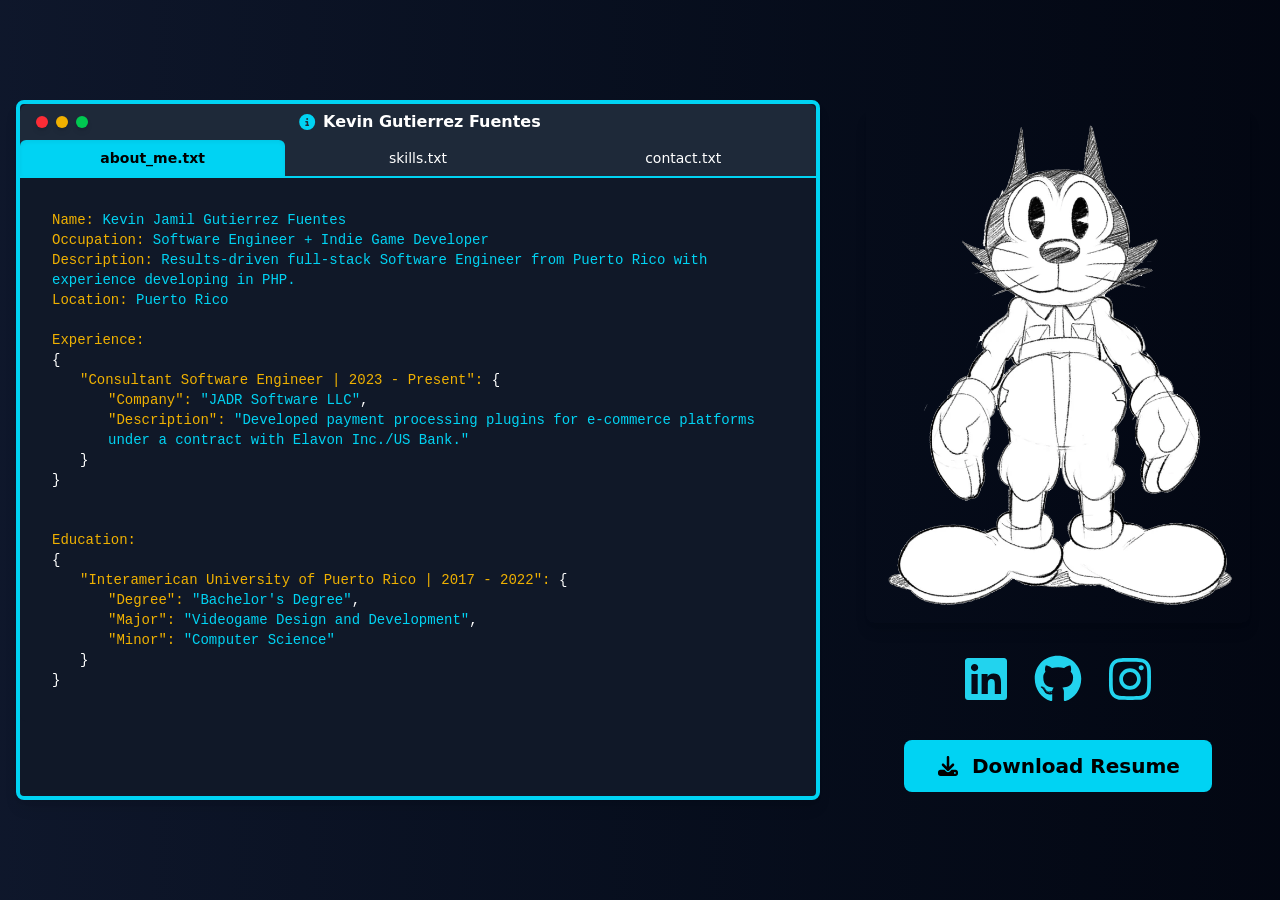
==== commit 28fe2bb1: "Updates" ====
--- a/index.html
+++ b/index.html
@@ -5,8 +5,8 @@
     <link rel="icon" type="image/svg+xml" href="/fleiwerks-icon.jpg" />
     <meta name="viewport" content="width=device-width, initial-scale=1.0" />
     <title>Kevin Jamil Gutierrez Fuentes</title>
-    <script type="module" crossorigin src="/assets/index-PZQAk8po.js"></script>
-    <link rel="stylesheet" crossorigin href="/assets/index-DxUSWo6c.css">
+    <script type="module" crossorigin src="/assets/index-Ci1Z4t1e.js"></script>
+    <link rel="stylesheet" crossorigin href="/assets/index-BzPAVvTM.css">
   </head>
   <body>
     <div id="root"></div>
--- a/assets/index-BzPAVvTM.css
+++ b/assets/index-BzPAVvTM.css
@@ -0,0 +1 @@
+@layer theme{:root,:host{--font-sans:ui-sans-serif,system-ui,sans-serif,"Apple Color Emoji","Segoe UI Emoji","Segoe UI Symbol","Noto Color Emoji";--font-serif:ui-serif,Georgia,Cambria,"Times New Roman",Times,serif;--font-mono:ui-monospace,SFMono-Regular,Menlo,Monaco,Consolas,"Liberation Mono","Courier New",monospace;--color-red-50:oklch(.971 .013 17.38);--color-red-100:oklch(.936 .032 17.717);--color-red-200:oklch(.885 .062 18.334);--color-red-300:oklch(.808 .114 19.571);--color-red-400:oklch(.704 .191 22.216);--color-red-500:oklch(.637 .237 25.331);--color-red-600:oklch(.577 .245 27.325);--color-red-700:oklch(.505 .213 27.518);--color-red-800:oklch(.444 .177 26.899);--color-red-900:oklch(.396 .141 25.723);--color-red-950:oklch(.258 .092 26.042);--color-orange-50:oklch(.98 .016 73.684);--color-orange-100:oklch(.954 .038 75.164);--color-orange-200:oklch(.901 .076 70.697);--color-orange-300:oklch(.837 .128 66.29);--color-orange-400:oklch(.75 .183 55.934);--color-orange-500:oklch(.705 .213 47.604);--color-orange-600:oklch(.646 .222 41.116);--color-orange-700:oklch(.553 .195 38.402);--color-orange-800:oklch(.47 .157 37.304);--color-orange-900:oklch(.408 .123 38.172);--color-orange-950:oklch(.266 .079 36.259);--color-amber-50:oklch(.987 .022 95.277);--color-amber-100:oklch(.962 .059 95.617);--color-amber-200:oklch(.924 .12 95.746);--color-amber-300:oklch(.879 .169 91.605);--color-amber-400:oklch(.828 .189 84.429);--color-amber-500:oklch(.769 .188 70.08);--color-amber-600:oklch(.666 .179 58.318);--color-amber-700:oklch(.555 .163 48.998);--color-amber-800:oklch(.473 .137 46.201);--color-amber-900:oklch(.414 .112 45.904);--color-amber-950:oklch(.279 .077 45.635);--color-yellow-50:oklch(.987 .026 102.212);--color-yellow-100:oklch(.973 .071 103.193);--color-yellow-200:oklch(.945 .129 101.54);--color-yellow-300:oklch(.905 .182 98.111);--color-yellow-400:oklch(.852 .199 91.936);--color-yellow-500:oklch(.795 .184 86.047);--color-yellow-600:oklch(.681 .162 75.834);--color-yellow-700:oklch(.554 .135 66.442);--color-yellow-800:oklch(.476 .114 61.907);--color-yellow-900:oklch(.421 .095 57.708);--color-yellow-950:oklch(.286 .066 53.813);--color-lime-50:oklch(.986 .031 120.757);--color-lime-100:oklch(.967 .067 122.328);--color-lime-200:oklch(.938 .127 124.321);--color-lime-300:oklch(.897 .196 126.665);--color-lime-400:oklch(.841 .238 128.85);--color-lime-500:oklch(.768 .233 130.85);--color-lime-600:oklch(.648 .2 131.684);--color-lime-700:oklch(.532 .157 131.589);--color-lime-800:oklch(.453 .124 130.933);--color-lime-900:oklch(.405 .101 131.063);--color-lime-950:oklch(.274 .072 132.109);--color-green-50:oklch(.982 .018 155.826);--color-green-100:oklch(.962 .044 156.743);--color-green-200:oklch(.925 .084 155.995);--color-green-300:oklch(.871 .15 154.449);--color-green-400:oklch(.792 .209 151.711);--color-green-500:oklch(.723 .219 149.579);--color-green-600:oklch(.627 .194 149.214);--color-green-700:oklch(.527 .154 150.069);--color-green-800:oklch(.448 .119 151.328);--color-green-900:oklch(.393 .095 152.535);--color-green-950:oklch(.266 .065 152.934);--color-emerald-50:oklch(.979 .021 166.113);--color-emerald-100:oklch(.95 .052 163.051);--color-emerald-200:oklch(.905 .093 164.15);--color-emerald-300:oklch(.845 .143 164.978);--color-emerald-400:oklch(.765 .177 163.223);--color-emerald-500:oklch(.696 .17 162.48);--color-emerald-600:oklch(.596 .145 163.225);--color-emerald-700:oklch(.508 .118 165.612);--color-emerald-800:oklch(.432 .095 166.913);--color-emerald-900:oklch(.378 .077 168.94);--color-emerald-950:oklch(.262 .051 172.552);--color-teal-50:oklch(.984 .014 180.72);--color-teal-100:oklch(.953 .051 180.801);--color-teal-200:oklch(.91 .096 180.426);--color-teal-300:oklch(.855 .138 181.071);--color-teal-400:oklch(.777 .152 181.912);--color-teal-500:oklch(.704 .14 182.503);--color-teal-600:oklch(.6 .118 184.704);--color-teal-700:oklch(.511 .096 186.391);--color-teal-800:oklch(.437 .078 188.216);--color-teal-900:oklch(.386 .063 188.416);--color-teal-950:oklch(.277 .046 192.524);--color-cyan-50:oklch(.984 .019 200.873);--color-cyan-100:oklch(.956 .045 203.388);--color-cyan-200:oklch(.917 .08 205.041);--color-cyan-300:oklch(.865 .127 207.078);--color-cyan-400:oklch(.789 .154 211.53);--color-cyan-500:oklch(.715 .143 215.221);--color-cyan-600:oklch(.609 .126 221.723);--color-cyan-700:oklch(.52 .105 223.128);--color-cyan-800:oklch(.45 .085 224.283);--color-cyan-900:oklch(.398 .07 227.392);--color-cyan-950:oklch(.302 .056 229.695);--color-sky-50:oklch(.977 .013 236.62);--color-sky-100:oklch(.951 .026 236.824);--color-sky-200:oklch(.901 .058 230.902);--color-sky-300:oklch(.828 .111 230.318);--color-sky-400:oklch(.746 .16 232.661);--color-sky-500:oklch(.685 .169 237.323);--color-sky-600:oklch(.588 .158 241.966);--color-sky-700:oklch(.5 .134 242.749);--color-sky-800:oklch(.443 .11 240.79);--color-sky-900:oklch(.391 .09 240.876);--color-sky-950:oklch(.293 .066 243.157);--color-blue-50:oklch(.97 .014 254.604);--color-blue-100:oklch(.932 .032 255.585);--color-blue-200:oklch(.882 .059 254.128);--color-blue-300:oklch(.809 .105 251.813);--color-blue-400:oklch(.707 .165 254.624);--color-blue-500:oklch(.623 .214 259.815);--color-blue-600:oklch(.546 .245 262.881);--color-blue-700:oklch(.488 .243 264.376);--color-blue-800:oklch(.424 .199 265.638);--color-blue-900:oklch(.379 .146 265.522);--color-blue-950:oklch(.282 .091 267.935);--color-indigo-50:oklch(.962 .018 272.314);--color-indigo-100:oklch(.93 .034 272.788);--color-indigo-200:oklch(.87 .065 274.039);--color-indigo-300:oklch(.785 .115 274.713);--color-indigo-400:oklch(.673 .182 276.935);--color-indigo-500:oklch(.585 .233 277.117);--color-indigo-600:oklch(.511 .262 276.966);--color-indigo-700:oklch(.457 .24 277.023);--color-indigo-800:oklch(.398 .195 277.366);--color-indigo-900:oklch(.359 .144 278.697);--color-indigo-950:oklch(.257 .09 281.288);--color-violet-50:oklch(.969 .016 293.756);--color-violet-100:oklch(.943 .029 294.588);--color-violet-200:oklch(.894 .057 293.283);--color-violet-300:oklch(.811 .111 293.571);--color-violet-400:oklch(.702 .183 293.541);--color-violet-500:oklch(.606 .25 292.717);--color-violet-600:oklch(.541 .281 293.009);--color-violet-700:oklch(.491 .27 292.581);--color-violet-800:oklch(.432 .232 292.759);--color-violet-900:oklch(.38 .189 293.745);--color-violet-950:oklch(.283 .141 291.089);--color-purple-50:oklch(.977 .014 308.299);--color-purple-100:oklch(.946 .033 307.174);--color-purple-200:oklch(.902 .063 306.703);--color-purple-300:oklch(.827 .119 306.383);--color-purple-400:oklch(.714 .203 305.504);--color-purple-500:oklch(.627 .265 303.9);--color-purple-600:oklch(.558 .288 302.321);--color-purple-700:oklch(.496 .265 301.924);--color-purple-800:oklch(.438 .218 303.724);--color-purple-900:oklch(.381 .176 304.987);--color-purple-950:oklch(.291 .149 302.717);--color-fuchsia-50:oklch(.977 .017 320.058);--color-fuchsia-100:oklch(.952 .037 318.852);--color-fuchsia-200:oklch(.903 .076 319.62);--color-fuchsia-300:oklch(.833 .145 321.434);--color-fuchsia-400:oklch(.74 .238 322.16);--color-fuchsia-500:oklch(.667 .295 322.15);--color-fuchsia-600:oklch(.591 .293 322.896);--color-fuchsia-700:oklch(.518 .253 323.949);--color-fuchsia-800:oklch(.452 .211 324.591);--color-fuchsia-900:oklch(.401 .17 325.612);--color-fuchsia-950:oklch(.293 .136 325.661);--color-pink-50:oklch(.971 .014 343.198);--color-pink-100:oklch(.948 .028 342.258);--color-pink-200:oklch(.899 .061 343.231);--color-pink-300:oklch(.823 .12 346.018);--color-pink-400:oklch(.718 .202 349.761);--color-pink-500:oklch(.656 .241 354.308);--color-pink-600:oklch(.592 .249 .584);--color-pink-700:oklch(.525 .223 3.958);--color-pink-800:oklch(.459 .187 3.815);--color-pink-900:oklch(.408 .153 2.432);--color-pink-950:oklch(.284 .109 3.907);--color-rose-50:oklch(.969 .015 12.422);--color-rose-100:oklch(.941 .03 12.58);--color-rose-200:oklch(.892 .058 10.001);--color-rose-300:oklch(.81 .117 11.638);--color-rose-400:oklch(.712 .194 13.428);--color-rose-500:oklch(.645 .246 16.439);--color-rose-600:oklch(.586 .253 17.585);--color-rose-700:oklch(.514 .222 16.935);--color-rose-800:oklch(.455 .188 13.697);--color-rose-900:oklch(.41 .159 10.272);--color-rose-950:oklch(.271 .105 12.094);--color-slate-50:oklch(.984 .003 247.858);--color-slate-100:oklch(.968 .007 247.896);--color-slate-200:oklch(.929 .013 255.508);--color-slate-300:oklch(.869 .022 252.894);--color-slate-400:oklch(.704 .04 256.788);--color-slate-500:oklch(.554 .046 257.417);--color-slate-600:oklch(.446 .043 257.281);--color-slate-700:oklch(.372 .044 257.287);--color-slate-800:oklch(.279 .041 260.031);--color-slate-900:oklch(.208 .042 265.755);--color-slate-950:oklch(.129 .042 264.695);--color-gray-50:oklch(.985 .002 247.839);--color-gray-100:oklch(.967 .003 264.542);--color-gray-200:oklch(.928 .006 264.531);--color-gray-300:oklch(.872 .01 258.338);--color-gray-400:oklch(.707 .022 261.325);--color-gray-500:oklch(.551 .027 264.364);--color-gray-600:oklch(.446 .03 256.802);--color-gray-700:oklch(.373 .034 259.733);--color-gray-800:oklch(.278 .033 256.848);--color-gray-900:oklch(.21 .034 264.665);--color-gray-950:oklch(.13 .028 261.692);--color-zinc-50:oklch(.985 0 0);--color-zinc-100:oklch(.967 .001 286.375);--color-zinc-200:oklch(.92 .004 286.32);--color-zinc-300:oklch(.871 .006 286.286);--color-zinc-400:oklch(.705 .015 286.067);--color-zinc-500:oklch(.552 .016 285.938);--color-zinc-600:oklch(.442 .017 285.786);--color-zinc-700:oklch(.37 .013 285.805);--color-zinc-800:oklch(.274 .006 286.033);--color-zinc-900:oklch(.21 .006 285.885);--color-zinc-950:oklch(.141 .005 285.823);--color-neutral-50:oklch(.985 0 0);--color-neutral-100:oklch(.97 0 0);--color-neutral-200:oklch(.922 0 0);--color-neutral-300:oklch(.87 0 0);--color-neutral-400:oklch(.708 0 0);--color-neutral-500:oklch(.556 0 0);--color-neutral-600:oklch(.439 0 0);--color-neutral-700:oklch(.371 0 0);--color-neutral-800:oklch(.269 0 0);--color-neutral-900:oklch(.205 0 0);--color-neutral-950:oklch(.145 0 0);--color-stone-50:oklch(.985 .001 106.423);--color-stone-100:oklch(.97 .001 106.424);--color-stone-200:oklch(.923 .003 48.717);--color-stone-300:oklch(.869 .005 56.366);--color-stone-400:oklch(.709 .01 56.259);--color-stone-500:oklch(.553 .013 58.071);--color-stone-600:oklch(.444 .011 73.639);--color-stone-700:oklch(.374 .01 67.558);--color-stone-800:oklch(.268 .007 34.298);--color-stone-900:oklch(.216 .006 56.043);--color-stone-950:oklch(.147 .004 49.25);--color-black:#000;--color-white:#fff;--spacing:.25rem;--breakpoint-sm:40rem;--breakpoint-md:48rem;--breakpoint-lg:64rem;--breakpoint-xl:80rem;--breakpoint-2xl:96rem;--container-3xs:16rem;--container-2xs:18rem;--container-xs:20rem;--container-sm:24rem;--container-md:28rem;--container-lg:32rem;--container-xl:36rem;--container-2xl:42rem;--container-3xl:48rem;--container-4xl:56rem;--container-5xl:64rem;--container-6xl:72rem;--container-7xl:80rem;--text-xs:.75rem;--text-xs--line-height:calc(1/.75);--text-sm:.875rem;--text-sm--line-height:calc(1.25/.875);--text-base:1rem;--text-base--line-height: 1.5 ;--text-lg:1.125rem;--text-lg--line-height:calc(1.75/1.125);--text-xl:1.25rem;--text-xl--line-height:calc(1.75/1.25);--text-2xl:1.5rem;--text-2xl--line-height:calc(2/1.5);--text-3xl:1.875rem;--text-3xl--line-height: 1.2 ;--text-4xl:2.25rem;--text-4xl--line-height:calc(2.5/2.25);--text-5xl:3rem;--text-5xl--line-height:1;--text-6xl:3.75rem;--text-6xl--line-height:1;--text-7xl:4.5rem;--text-7xl--line-height:1;--text-8xl:6rem;--text-8xl--line-height:1;--text-9xl:8rem;--text-9xl--line-height:1;--font-weight-thin:100;--font-weight-extralight:200;--font-weight-light:300;--font-weight-normal:400;--font-weight-medium:500;--font-weight-semibold:600;--font-weight-bold:700;--font-weight-extrabold:800;--font-weight-black:900;--tracking-tighter:-.05em;--tracking-tight:-.025em;--tracking-normal:0em;--tracking-wide:.025em;--tracking-wider:.05em;--tracking-widest:.1em;--leading-tight:1.25;--leading-snug:1.375;--leading-normal:1.5;--leading-relaxed:1.625;--leading-loose:2;--radius-xs:.125rem;--radius-sm:.25rem;--radius-md:.375rem;--radius-lg:.5rem;--radius-xl:.75rem;--radius-2xl:1rem;--radius-3xl:1.5rem;--radius-4xl:2rem;--shadow-2xs:0 1px #0000000d;--shadow-xs:0 1px 2px 0 #0000000d;--shadow-sm:0 1px 3px 0 #0000001a,0 1px 2px -1px #0000001a;--shadow-md:0 4px 6px -1px #0000001a,0 2px 4px -2px #0000001a;--shadow-lg:0 10px 15px -3px #0000001a,0 4px 6px -4px #0000001a;--shadow-xl:0 20px 25px -5px #0000001a,0 8px 10px -6px #0000001a;--shadow-2xl:0 25px 50px -12px #00000040;--inset-shadow-2xs:inset 0 1px #0000000d;--inset-shadow-xs:inset 0 1px 1px #0000000d;--inset-shadow-sm:inset 0 2px 4px #0000000d;--drop-shadow-xs:0 1px 1px #0000000d;--drop-shadow-sm:0 1px 2px #00000026;--drop-shadow-md:0 3px 3px #0000001f;--drop-shadow-lg:0 4px 4px #00000026;--drop-shadow-xl:0 9px 7px #0000001a;--drop-shadow-2xl:0 25px 25px #00000026;--ease-in:cubic-bezier(.4,0,1,1);--ease-out:cubic-bezier(0,0,.2,1);--ease-in-out:cubic-bezier(.4,0,.2,1);--animate-spin:spin 1s linear infinite;--animate-ping:ping 1s cubic-bezier(0,0,.2,1)infinite;--animate-pulse:pulse 2s cubic-bezier(.4,0,.6,1)infinite;--animate-bounce:bounce 1s infinite;--blur-xs:4px;--blur-sm:8px;--blur-md:12px;--blur-lg:16px;--blur-xl:24px;--blur-2xl:40px;--blur-3xl:64px;--perspective-dramatic:100px;--perspective-near:300px;--perspective-normal:500px;--perspective-midrange:800px;--perspective-distant:1200px;--aspect-video:16/9;--default-transition-duration:.15s;--default-transition-timing-function:cubic-bezier(.4,0,.2,1);--default-font-family:var(--font-sans);--default-font-feature-settings:var(--font-sans--font-feature-settings);--default-font-variation-settings:var(--font-sans--font-variation-settings);--default-mono-font-family:var(--font-mono);--default-mono-font-feature-settings:var(--font-mono--font-feature-settings);--default-mono-font-variation-settings:var(--font-mono--font-variation-settings)}}@layer base{*,:after,:before,::backdrop{box-sizing:border-box;border:0 solid;margin:0;padding:0}::file-selector-button{box-sizing:border-box;border:0 solid;margin:0;padding:0}html,:host{-webkit-text-size-adjust:100%;-moz-tab-size:4;tab-size:4;line-height:1.5;font-family:var(--default-font-family,ui-sans-serif,system-ui,sans-serif,"Apple Color Emoji","Segoe UI Emoji","Segoe UI Symbol","Noto Color Emoji");font-feature-settings:var(--default-font-feature-settings,normal);font-variation-settings:var(--default-font-variation-settings,normal);-webkit-tap-highlight-color:transparent}body{line-height:inherit}hr{height:0;color:inherit;border-top-width:1px}abbr:where([title]){-webkit-text-decoration:underline dotted;text-decoration:underline dotted}h1,h2,h3,h4,h5,h6{font-size:inherit;font-weight:inherit}a{color:inherit;-webkit-text-decoration:inherit;text-decoration:inherit}b,strong{font-weight:bolder}code,kbd,samp,pre{font-family:var(--default-mono-font-family,ui-monospace,SFMono-Regular,Menlo,Monaco,Consolas,"Liberation Mono","Courier New",monospace);font-feature-settings:var(--default-mono-font-feature-settings,normal);font-variation-settings:var(--default-mono-font-variation-settings,normal);font-size:1em}small{font-size:80%}sub,sup{vertical-align:baseline;font-size:75%;line-height:0;position:relative}sub{bottom:-.25em}sup{top:-.5em}table{text-indent:0;border-color:inherit;border-collapse:collapse}:-moz-focusring{outline:auto}progress{vertical-align:baseline}summary{display:list-item}ol,ul,menu{list-style:none}img,svg,video,canvas,audio,iframe,embed,object{vertical-align:middle;display:block}img,video{max-width:100%;height:auto}button,input,select,optgroup,textarea{font:inherit;font-feature-settings:inherit;font-variation-settings:inherit;letter-spacing:inherit;color:inherit;opacity:1;background-color:#0000;border-radius:0}::file-selector-button{font:inherit;font-feature-settings:inherit;font-variation-settings:inherit;letter-spacing:inherit;color:inherit;opacity:1;background-color:#0000;border-radius:0}:where(select:is([multiple],[size])) optgroup{font-weight:bolder}:where(select:is([multiple],[size])) optgroup option{padding-inline-start:20px}::file-selector-button{margin-inline-end:4px}::placeholder{opacity:1;color:color-mix(in oklab,currentColor 50%,transparent)}textarea{resize:vertical}::-webkit-search-decoration{-webkit-appearance:none}::-webkit-date-and-time-value{min-height:1lh;text-align:inherit}::-webkit-datetime-edit{display:inline-flex}::-webkit-datetime-edit-fields-wrapper{padding:0}::-webkit-datetime-edit{padding-block:0}::-webkit-datetime-edit-year-field{padding-block:0}::-webkit-datetime-edit-month-field{padding-block:0}::-webkit-datetime-edit-day-field{padding-block:0}::-webkit-datetime-edit-hour-field{padding-block:0}::-webkit-datetime-edit-minute-field{padding-block:0}::-webkit-datetime-edit-second-field{padding-block:0}::-webkit-datetime-edit-millisecond-field{padding-block:0}::-webkit-datetime-edit-meridiem-field{padding-block:0}:-moz-ui-invalid{box-shadow:none}button,input:where([type=button],[type=reset],[type=submit]){-webkit-appearance:button;-moz-appearance:button;appearance:button}::file-selector-button{-webkit-appearance:button;-moz-appearance:button;appearance:button}::-webkit-inner-spin-button{height:auto}::-webkit-outer-spin-button{height:auto}[hidden]:where(:not([hidden=until-found])){display:none!important}}@layer components;@layer utilities{.visible{visibility:visible}.sr-only{clip:rect(0,0,0,0);white-space:nowrap;border-width:0;width:1px;height:1px;margin:-1px;padding:0;position:absolute;overflow:hidden}.absolute{position:absolute}.relative{position:relative}.left-1\/2{left:50%}.container{width:100%}@media (width>=40rem){.container{max-width:40rem}}@media (width>=48rem){.container{max-width:48rem}}@media (width>=64rem){.container{max-width:64rem}}@media (width>=80rem){.container{max-width:80rem}}@media (width>=96rem){.container{max-width:96rem}}.ml-1{margin-left:calc(var(--spacing)*1)}.flex{display:flex}.hidden{display:none}.inline-block{display:inline-block}.table{display:table}.h-3{height:calc(var(--spacing)*3)}.h-6{height:calc(var(--spacing)*6)}.h-\[750px\]{height:750px}.h-auto{height:auto}.min-h-screen{min-height:100vh}.w-3{width:calc(var(--spacing)*3)}.w-full{width:100%}.max-w-64{max-width:calc(var(--spacing)*64)}.max-w-\[1500px\]{max-width:1500px}.flex-1{flex:1}.shrink{flex-shrink:1}.grow{flex-grow:1}.-translate-x-1\/2{--tw-translate-x: -50% ;translate:var(--tw-translate-x)var(--tw-translate-y)}.rotate-90{rotate:90deg}.rotate-180{rotate:180deg}.rotate-270{rotate:270deg}.transform{transform:var(--tw-rotate-x)var(--tw-rotate-y)var(--tw-rotate-z)var(--tw-skew-x)var(--tw-skew-y)}.resize{resize:both}.flex-col{flex-direction:column}.items-center{align-items:center}.justify-center{justify-content:center}:where(.space-y-6>:not(:last-child)){--tw-space-y-reverse:0;margin-block-start:calc(calc(var(--spacing)*6)*var(--tw-space-y-reverse));margin-block-end:calc(calc(var(--spacing)*6)*calc(1 - var(--tw-space-y-reverse)))}:where(.space-y-8>:not(:last-child)){--tw-space-y-reverse:0;margin-block-start:calc(calc(var(--spacing)*8)*var(--tw-space-y-reverse));margin-block-end:calc(calc(var(--spacing)*8)*calc(1 - var(--tw-space-y-reverse)))}:where(.space-x-2>:not(:last-child)){--tw-space-x-reverse:0;margin-inline-start:calc(calc(var(--spacing)*2)*var(--tw-space-x-reverse));margin-inline-end:calc(calc(var(--spacing)*2)*calc(1 - var(--tw-space-x-reverse)))}:where(.space-x-3>:not(:last-child)){--tw-space-x-reverse:0;margin-inline-start:calc(calc(var(--spacing)*3)*var(--tw-space-x-reverse));margin-inline-end:calc(calc(var(--spacing)*3)*calc(1 - var(--tw-space-x-reverse)))}:where(.space-x-6>:not(:last-child)){--tw-space-x-reverse:0;margin-inline-start:calc(calc(var(--spacing)*6)*var(--tw-space-x-reverse));margin-inline-end:calc(calc(var(--spacing)*6)*calc(1 - var(--tw-space-x-reverse)))}.overflow-y-auto{overflow-y:auto}.rounded-full{border-radius:3.40282e38px}.rounded-lg{border-radius:var(--radius-lg)}.rounded-t-lg{border-top-left-radius:var(--radius-lg);border-top-right-radius:var(--radius-lg)}.rounded-t-md{border-top-left-radius:var(--radius-md);border-top-right-radius:var(--radius-md)}.rounded-b-lg{border-bottom-right-radius:var(--radius-lg);border-bottom-left-radius:var(--radius-lg)}.border{border-style:var(--tw-border-style);border-width:1px}.border-4{border-style:var(--tw-border-style);border-width:4px}.border-b-2{border-bottom-style:var(--tw-border-style);border-bottom-width:2px}.border-none{--tw-border-style:none;border-style:none}.border-cyan-400{border-color:var(--color-cyan-400)}.bg-cyan-400{background-color:var(--color-cyan-400)}.bg-gray-800{background-color:var(--color-gray-800)}.bg-gray-900{background-color:var(--color-gray-900)}.bg-green-500{background-color:var(--color-green-500)}.bg-red-500{background-color:var(--color-red-500)}.bg-yellow-500{background-color:var(--color-yellow-500)}.bg-gradient-to-r{--tw-gradient-position:to right in oklab;background-image:linear-gradient(var(--tw-gradient-stops))}.from-slate-900{--tw-gradient-from:var(--color-slate-900);--tw-gradient-stops:var(--tw-gradient-via-stops,var(--tw-gradient-position),var(--tw-gradient-from)var(--tw-gradient-from-position),var(--tw-gradient-to)var(--tw-gradient-to-position))}.to-gray-950{--tw-gradient-to:var(--color-gray-950);--tw-gradient-stops:var(--tw-gradient-via-stops,var(--tw-gradient-position),var(--tw-gradient-from)var(--tw-gradient-from-position),var(--tw-gradient-to)var(--tw-gradient-to-position))}.object-cover{object-fit:cover}.p-2{padding:calc(var(--spacing)*2)}.p-4{padding:calc(var(--spacing)*4)}.px-1{padding-inline:calc(var(--spacing)*1)}.px-2{padding-inline:calc(var(--spacing)*2)}.px-4{padding-inline:calc(var(--spacing)*4)}.px-8{padding-inline:calc(var(--spacing)*8)}.py-2{padding-block:calc(var(--spacing)*2)}.py-3{padding-block:calc(var(--spacing)*3)}.py-4{padding-block:calc(var(--spacing)*4)}.pl-7{padding-left:calc(var(--spacing)*7)}.text-left{text-align:left}.font-mono{font-family:var(--font-mono)}.text-xl{font-size:var(--text-xl);line-height:var(--tw-leading,var(--text-xl--line-height))}.text-xs{font-size:var(--text-xs);line-height:var(--tw-leading,var(--text-xs--line-height))}.font-bold{--tw-font-weight:var(--font-weight-bold);font-weight:var(--font-weight-bold)}.font-semibold{--tw-font-weight:var(--font-weight-semibold);font-weight:var(--font-weight-semibold)}.whitespace-pre-wrap{white-space:pre-wrap}.text-black{color:var(--color-black)}.text-cyan-400{color:var(--color-cyan-400)}.text-green-400{color:var(--color-green-400)}.text-white{color:var(--color-white)}.text-yellow-500{color:var(--color-yellow-500)}.capitalize{text-transform:capitalize}.lowercase{text-transform:lowercase}.italic{font-style:italic}.underline{text-decoration-line:underline}.ring{--tw-ring-shadow:var(--tw-ring-inset,)0 0 0 calc(1px + var(--tw-ring-offset-width))var(--tw-ring-color,currentColor);box-shadow:var(--tw-inset-shadow),var(--tw-inset-ring-shadow),var(--tw-ring-offset-shadow),var(--tw-ring-shadow),var(--tw-shadow)}.shadow-inner{--tw-shadow:inset 0 2px 4px 0 var(--tw-shadow-color,#0000000d);box-shadow:var(--tw-inset-shadow),var(--tw-inset-ring-shadow),var(--tw-ring-offset-shadow),var(--tw-ring-shadow),var(--tw-shadow)}.shadow-lg{--tw-shadow:0 10px 15px -3px var(--tw-shadow-color,#0000001a),0 4px 6px -4px var(--tw-shadow-color,#0000001a);box-shadow:var(--tw-inset-shadow),var(--tw-inset-ring-shadow),var(--tw-ring-offset-shadow),var(--tw-ring-shadow),var(--tw-shadow)}.shadow-md{--tw-shadow:0 4px 6px -1px var(--tw-shadow-color,#0000001a),0 2px 4px -2px var(--tw-shadow-color,#0000001a);box-shadow:var(--tw-inset-shadow),var(--tw-inset-ring-shadow),var(--tw-ring-offset-shadow),var(--tw-ring-shadow),var(--tw-shadow)}.blur{--tw-blur:blur(8px);filter:var(--tw-blur,)var(--tw-brightness,)var(--tw-contrast,)var(--tw-grayscale,)var(--tw-hue-rotate,)var(--tw-invert,)var(--tw-saturate,)var(--tw-sepia,)var(--tw-drop-shadow,)}.filter{filter:var(--tw-blur,)var(--tw-brightness,)var(--tw-contrast,)var(--tw-grayscale,)var(--tw-hue-rotate,)var(--tw-invert,)var(--tw-saturate,)var(--tw-sepia,)var(--tw-drop-shadow,)}.transition{transition-property:color,background-color,border-color,outline-color,text-decoration-color,fill,stroke,--tw-gradient-from,--tw-gradient-via,--tw-gradient-to,opacity,box-shadow,transform,translate,scale,rotate,filter,-webkit-backdrop-filter,backdrop-filter;transition-timing-function:var(--tw-ease,var(--default-transition-timing-function));transition-duration:var(--tw-duration,var(--default-transition-duration))}.transition-colors{transition-property:color,background-color,border-color,outline-color,text-decoration-color,fill,stroke,--tw-gradient-from,--tw-gradient-via,--tw-gradient-to;transition-timing-function:var(--tw-ease,var(--default-transition-timing-function));transition-duration:var(--tw-duration,var(--default-transition-duration))}.transition-transform{transition-property:transform,translate,scale,rotate;transition-timing-function:var(--tw-ease,var(--default-transition-timing-function));transition-duration:var(--tw-duration,var(--default-transition-duration))}.ease-in-out{--tw-ease:var(--ease-in-out);transition-timing-function:var(--ease-in-out)}@media (hover:hover){.hover\:scale-110:hover{--tw-scale-x:110%;--tw-scale-y:110%;--tw-scale-z:110%;scale:var(--tw-scale-x)var(--tw-scale-y)}.hover\:bg-cyan-600:hover{background-color:var(--color-cyan-600)}.hover\:text-black:hover{color:var(--color-black)}}@media (width>=40rem){.sm\:h-3{height:calc(var(--spacing)*3)}.sm\:h-\[800px\]{height:800px}.sm\:w-1\/3{width:33.3333%}.sm\:w-3{width:calc(var(--spacing)*3)}.sm\:w-\[65\%\]{width:65%}.sm\:flex-row{flex-direction:row}:where(.sm\:space-y-0>:not(:last-child)){--tw-space-y-reverse:0;margin-block-start:calc(calc(var(--spacing)*0)*var(--tw-space-y-reverse));margin-block-end:calc(calc(var(--spacing)*0)*calc(1 - var(--tw-space-y-reverse)))}:where(.sm\:space-x-8>:not(:last-child)){--tw-space-x-reverse:0;margin-inline-start:calc(calc(var(--spacing)*8)*var(--tw-space-x-reverse));margin-inline-end:calc(calc(var(--spacing)*8)*calc(1 - var(--tw-space-x-reverse)))}.sm\:p-4{padding:calc(var(--spacing)*4)}.sm\:text-base{font-size:var(--text-base);line-height:var(--tw-leading,var(--text-base--line-height))}.sm\:text-sm{font-size:var(--text-sm);line-height:var(--tw-leading,var(--text-sm--line-height))}.sm\:text-xs{font-size:var(--text-xs);line-height:var(--tw-leading,var(--text-xs--line-height))}}@media (width>=48rem){.md\:max-w-72{max-width:calc(var(--spacing)*72)}.md\:text-sm{font-size:var(--text-sm);line-height:var(--tw-leading,var(--text-sm--line-height))}}@media (width>=64rem){.lg\:h-\[700px\]{height:700px}.lg\:w-6{width:calc(var(--spacing)*6)}.lg\:max-w-96{max-width:calc(var(--spacing)*96)}.lg\:text-xl{font-size:var(--text-xl);line-height:var(--tw-leading,var(--text-xl--line-height))}}}/*! tailwindcss v4.0.3 | MIT License | https://tailwindcss.com */@layer theme{:root,:host{--font-sans:ui-sans-serif,system-ui,sans-serif,"Apple Color Emoji","Segoe UI Emoji","Segoe UI Symbol","Noto Color Emoji";--font-serif:ui-serif,Georgia,Cambria,"Times New Roman",Times,serif;--font-mono:ui-monospace,SFMono-Regular,Menlo,Monaco,Consolas,"Liberation Mono","Courier New",monospace;--color-red-50:oklch(.971 .013 17.38);--color-red-100:oklch(.936 .032 17.717);--color-red-200:oklch(.885 .062 18.334);--color-red-300:oklch(.808 .114 19.571);--color-red-400:oklch(.704 .191 22.216);--color-red-500:oklch(.637 .237 25.331);--color-red-600:oklch(.577 .245 27.325);--color-red-700:oklch(.505 .213 27.518);--color-red-800:oklch(.444 .177 26.899);--color-red-900:oklch(.396 .141 25.723);--color-red-950:oklch(.258 .092 26.042);--color-orange-50:oklch(.98 .016 73.684);--color-orange-100:oklch(.954 .038 75.164);--color-orange-200:oklch(.901 .076 70.697);--color-orange-300:oklch(.837 .128 66.29);--color-orange-400:oklch(.75 .183 55.934);--color-orange-500:oklch(.705 .213 47.604);--color-orange-600:oklch(.646 .222 41.116);--color-orange-700:oklch(.553 .195 38.402);--color-orange-800:oklch(.47 .157 37.304);--color-orange-900:oklch(.408 .123 38.172);--color-orange-950:oklch(.266 .079 36.259);--color-amber-50:oklch(.987 .022 95.277);--color-amber-100:oklch(.962 .059 95.617);--color-amber-200:oklch(.924 .12 95.746);--color-amber-300:oklch(.879 .169 91.605);--color-amber-400:oklch(.828 .189 84.429);--color-amber-500:oklch(.769 .188 70.08);--color-amber-600:oklch(.666 .179 58.318);--color-amber-700:oklch(.555 .163 48.998);--color-amber-800:oklch(.473 .137 46.201);--color-amber-900:oklch(.414 .112 45.904);--color-amber-950:oklch(.279 .077 45.635);--color-yellow-50:oklch(.987 .026 102.212);--color-yellow-100:oklch(.973 .071 103.193);--color-yellow-200:oklch(.945 .129 101.54);--color-yellow-300:oklch(.905 .182 98.111);--color-yellow-400:oklch(.852 .199 91.936);--color-yellow-500:oklch(.795 .184 86.047);--color-yellow-600:oklch(.681 .162 75.834);--color-yellow-700:oklch(.554 .135 66.442);--color-yellow-800:oklch(.476 .114 61.907);--color-yellow-900:oklch(.421 .095 57.708);--color-yellow-950:oklch(.286 .066 53.813);--color-lime-50:oklch(.986 .031 120.757);--color-lime-100:oklch(.967 .067 122.328);--color-lime-200:oklch(.938 .127 124.321);--color-lime-300:oklch(.897 .196 126.665);--color-lime-400:oklch(.841 .238 128.85);--color-lime-500:oklch(.768 .233 130.85);--color-lime-600:oklch(.648 .2 131.684);--color-lime-700:oklch(.532 .157 131.589);--color-lime-800:oklch(.453 .124 130.933);--color-lime-900:oklch(.405 .101 131.063);--color-lime-950:oklch(.274 .072 132.109);--color-green-50:oklch(.982 .018 155.826);--color-green-100:oklch(.962 .044 156.743);--color-green-200:oklch(.925 .084 155.995);--color-green-300:oklch(.871 .15 154.449);--color-green-400:oklch(.792 .209 151.711);--color-green-500:oklch(.723 .219 149.579);--color-green-600:oklch(.627 .194 149.214);--color-green-700:oklch(.527 .154 150.069);--color-green-800:oklch(.448 .119 151.328);--color-green-900:oklch(.393 .095 152.535);--color-green-950:oklch(.266 .065 152.934);--color-emerald-50:oklch(.979 .021 166.113);--color-emerald-100:oklch(.95 .052 163.051);--color-emerald-200:oklch(.905 .093 164.15);--color-emerald-300:oklch(.845 .143 164.978);--color-emerald-400:oklch(.765 .177 163.223);--color-emerald-500:oklch(.696 .17 162.48);--color-emerald-600:oklch(.596 .145 163.225);--color-emerald-700:oklch(.508 .118 165.612);--color-emerald-800:oklch(.432 .095 166.913);--color-emerald-900:oklch(.378 .077 168.94);--color-emerald-950:oklch(.262 .051 172.552);--color-teal-50:oklch(.984 .014 180.72);--color-teal-100:oklch(.953 .051 180.801);--color-teal-200:oklch(.91 .096 180.426);--color-teal-300:oklch(.855 .138 181.071);--color-teal-400:oklch(.777 .152 181.912);--color-teal-500:oklch(.704 .14 182.503);--color-teal-600:oklch(.6 .118 184.704);--color-teal-700:oklch(.511 .096 186.391);--color-teal-800:oklch(.437 .078 188.216);--color-teal-900:oklch(.386 .063 188.416);--color-teal-950:oklch(.277 .046 192.524);--color-cyan-50:oklch(.984 .019 200.873);--color-cyan-100:oklch(.956 .045 203.388);--color-cyan-200:oklch(.917 .08 205.041);--color-cyan-300:oklch(.865 .127 207.078);--color-cyan-400:oklch(.789 .154 211.53);--color-cyan-500:oklch(.715 .143 215.221);--color-cyan-600:oklch(.609 .126 221.723);--color-cyan-700:oklch(.52 .105 223.128);--color-cyan-800:oklch(.45 .085 224.283);--color-cyan-900:oklch(.398 .07 227.392);--color-cyan-950:oklch(.302 .056 229.695);--color-sky-50:oklch(.977 .013 236.62);--color-sky-100:oklch(.951 .026 236.824);--color-sky-200:oklch(.901 .058 230.902);--color-sky-300:oklch(.828 .111 230.318);--color-sky-400:oklch(.746 .16 232.661);--color-sky-500:oklch(.685 .169 237.323);--color-sky-600:oklch(.588 .158 241.966);--color-sky-700:oklch(.5 .134 242.749);--color-sky-800:oklch(.443 .11 240.79);--color-sky-900:oklch(.391 .09 240.876);--color-sky-950:oklch(.293 .066 243.157);--color-blue-50:oklch(.97 .014 254.604);--color-blue-100:oklch(.932 .032 255.585);--color-blue-200:oklch(.882 .059 254.128);--color-blue-300:oklch(.809 .105 251.813);--color-blue-400:oklch(.707 .165 254.624);--color-blue-500:oklch(.623 .214 259.815);--color-blue-600:oklch(.546 .245 262.881);--color-blue-700:oklch(.488 .243 264.376);--color-blue-800:oklch(.424 .199 265.638);--color-blue-900:oklch(.379 .146 265.522);--color-blue-950:oklch(.282 .091 267.935);--color-indigo-50:oklch(.962 .018 272.314);--color-indigo-100:oklch(.93 .034 272.788);--color-indigo-200:oklch(.87 .065 274.039);--color-indigo-300:oklch(.785 .115 274.713);--color-indigo-400:oklch(.673 .182 276.935);--color-indigo-500:oklch(.585 .233 277.117);--color-indigo-600:oklch(.511 .262 276.966);--color-indigo-700:oklch(.457 .24 277.023);--color-indigo-800:oklch(.398 .195 277.366);--color-indigo-900:oklch(.359 .144 278.697);--color-indigo-950:oklch(.257 .09 281.288);--color-violet-50:oklch(.969 .016 293.756);--color-violet-100:oklch(.943 .029 294.588);--color-violet-200:oklch(.894 .057 293.283);--color-violet-300:oklch(.811 .111 293.571);--color-violet-400:oklch(.702 .183 293.541);--color-violet-500:oklch(.606 .25 292.717);--color-violet-600:oklch(.541 .281 293.009);--color-violet-700:oklch(.491 .27 292.581);--color-violet-800:oklch(.432 .232 292.759);--color-violet-900:oklch(.38 .189 293.745);--color-violet-950:oklch(.283 .141 291.089);--color-purple-50:oklch(.977 .014 308.299);--color-purple-100:oklch(.946 .033 307.174);--color-purple-200:oklch(.902 .063 306.703);--color-purple-300:oklch(.827 .119 306.383);--color-purple-400:oklch(.714 .203 305.504);--color-purple-500:oklch(.627 .265 303.9);--color-purple-600:oklch(.558 .288 302.321);--color-purple-700:oklch(.496 .265 301.924);--color-purple-800:oklch(.438 .218 303.724);--color-purple-900:oklch(.381 .176 304.987);--color-purple-950:oklch(.291 .149 302.717);--color-fuchsia-50:oklch(.977 .017 320.058);--color-fuchsia-100:oklch(.952 .037 318.852);--color-fuchsia-200:oklch(.903 .076 319.62);--color-fuchsia-300:oklch(.833 .145 321.434);--color-fuchsia-400:oklch(.74 .238 322.16);--color-fuchsia-500:oklch(.667 .295 322.15);--color-fuchsia-600:oklch(.591 .293 322.896);--color-fuchsia-700:oklch(.518 .253 323.949);--color-fuchsia-800:oklch(.452 .211 324.591);--color-fuchsia-900:oklch(.401 .17 325.612);--color-fuchsia-950:oklch(.293 .136 325.661);--color-pink-50:oklch(.971 .014 343.198);--color-pink-100:oklch(.948 .028 342.258);--color-pink-200:oklch(.899 .061 343.231);--color-pink-300:oklch(.823 .12 346.018);--color-pink-400:oklch(.718 .202 349.761);--color-pink-500:oklch(.656 .241 354.308);--color-pink-600:oklch(.592 .249 .584);--color-pink-700:oklch(.525 .223 3.958);--color-pink-800:oklch(.459 .187 3.815);--color-pink-900:oklch(.408 .153 2.432);--color-pink-950:oklch(.284 .109 3.907);--color-rose-50:oklch(.969 .015 12.422);--color-rose-100:oklch(.941 .03 12.58);--color-rose-200:oklch(.892 .058 10.001);--color-rose-300:oklch(.81 .117 11.638);--color-rose-400:oklch(.712 .194 13.428);--color-rose-500:oklch(.645 .246 16.439);--color-rose-600:oklch(.586 .253 17.585);--color-rose-700:oklch(.514 .222 16.935);--color-rose-800:oklch(.455 .188 13.697);--color-rose-900:oklch(.41 .159 10.272);--color-rose-950:oklch(.271 .105 12.094);--color-slate-50:oklch(.984 .003 247.858);--color-slate-100:oklch(.968 .007 247.896);--color-slate-200:oklch(.929 .013 255.508);--color-slate-300:oklch(.869 .022 252.894);--color-slate-400:oklch(.704 .04 256.788);--color-slate-500:oklch(.554 .046 257.417);--color-slate-600:oklch(.446 .043 257.281);--color-slate-700:oklch(.372 .044 257.287);--color-slate-800:oklch(.279 .041 260.031);--color-slate-900:oklch(.208 .042 265.755);--color-slate-950:oklch(.129 .042 264.695);--color-gray-50:oklch(.985 .002 247.839);--color-gray-100:oklch(.967 .003 264.542);--color-gray-200:oklch(.928 .006 264.531);--color-gray-300:oklch(.872 .01 258.338);--color-gray-400:oklch(.707 .022 261.325);--color-gray-500:oklch(.551 .027 264.364);--color-gray-600:oklch(.446 .03 256.802);--color-gray-700:oklch(.373 .034 259.733);--color-gray-800:oklch(.278 .033 256.848);--color-gray-900:oklch(.21 .034 264.665);--color-gray-950:oklch(.13 .028 261.692);--color-zinc-50:oklch(.985 0 0);--color-zinc-100:oklch(.967 .001 286.375);--color-zinc-200:oklch(.92 .004 286.32);--color-zinc-300:oklch(.871 .006 286.286);--color-zinc-400:oklch(.705 .015 286.067);--color-zinc-500:oklch(.552 .016 285.938);--color-zinc-600:oklch(.442 .017 285.786);--color-zinc-700:oklch(.37 .013 285.805);--color-zinc-800:oklch(.274 .006 286.033);--color-zinc-900:oklch(.21 .006 285.885);--color-zinc-950:oklch(.141 .005 285.823);--color-neutral-50:oklch(.985 0 0);--color-neutral-100:oklch(.97 0 0);--color-neutral-200:oklch(.922 0 0);--color-neutral-300:oklch(.87 0 0);--color-neutral-400:oklch(.708 0 0);--color-neutral-500:oklch(.556 0 0);--color-neutral-600:oklch(.439 0 0);--color-neutral-700:oklch(.371 0 0);--color-neutral-800:oklch(.269 0 0);--color-neutral-900:oklch(.205 0 0);--color-neutral-950:oklch(.145 0 0);--color-stone-50:oklch(.985 .001 106.423);--color-stone-100:oklch(.97 .001 106.424);--color-stone-200:oklch(.923 .003 48.717);--color-stone-300:oklch(.869 .005 56.366);--color-stone-400:oklch(.709 .01 56.259);--color-stone-500:oklch(.553 .013 58.071);--color-stone-600:oklch(.444 .011 73.639);--color-stone-700:oklch(.374 .01 67.558);--color-stone-800:oklch(.268 .007 34.298);--color-stone-900:oklch(.216 .006 56.043);--color-stone-950:oklch(.147 .004 49.25);--color-black:#000;--color-white:#fff;--spacing:.25rem;--breakpoint-sm:40rem;--breakpoint-md:48rem;--breakpoint-lg:64rem;--breakpoint-xl:80rem;--breakpoint-2xl:96rem;--container-3xs:16rem;--container-2xs:18rem;--container-xs:20rem;--container-sm:24rem;--container-md:28rem;--container-lg:32rem;--container-xl:36rem;--container-2xl:42rem;--container-3xl:48rem;--container-4xl:56rem;--container-5xl:64rem;--container-6xl:72rem;--container-7xl:80rem;--text-xs:.75rem;--text-xs--line-height:calc(1/.75);--text-sm:.875rem;--text-sm--line-height:calc(1.25/.875);--text-base:1rem;--text-base--line-height: 1.5 ;--text-lg:1.125rem;--text-lg--line-height:calc(1.75/1.125);--text-xl:1.25rem;--text-xl--line-height:calc(1.75/1.25);--text-2xl:1.5rem;--text-2xl--line-height:calc(2/1.5);--text-3xl:1.875rem;--text-3xl--line-height: 1.2 ;--text-4xl:2.25rem;--text-4xl--line-height:calc(2.5/2.25);--text-5xl:3rem;--text-5xl--line-height:1;--text-6xl:3.75rem;--text-6xl--line-height:1;--text-7xl:4.5rem;--text-7xl--line-height:1;--text-8xl:6rem;--text-8xl--line-height:1;--text-9xl:8rem;--text-9xl--line-height:1;--font-weight-thin:100;--font-weight-extralight:200;--font-weight-light:300;--font-weight-normal:400;--font-weight-medium:500;--font-weight-semibold:600;--font-weight-bold:700;--font-weight-extrabold:800;--font-weight-black:900;--tracking-tighter:-.05em;--tracking-tight:-.025em;--tracking-normal:0em;--tracking-wide:.025em;--tracking-wider:.05em;--tracking-widest:.1em;--leading-tight:1.25;--leading-snug:1.375;--leading-normal:1.5;--leading-relaxed:1.625;--leading-loose:2;--radius-xs:.125rem;--radius-sm:.25rem;--radius-md:.375rem;--radius-lg:.5rem;--radius-xl:.75rem;--radius-2xl:1rem;--radius-3xl:1.5rem;--radius-4xl:2rem;--shadow-2xs:0 1px #0000000d;--shadow-xs:0 1px 2px 0 #0000000d;--shadow-sm:0 1px 3px 0 #0000001a,0 1px 2px -1px #0000001a;--shadow-md:0 4px 6px -1px #0000001a,0 2px 4px -2px #0000001a;--shadow-lg:0 10px 15px -3px #0000001a,0 4px 6px -4px #0000001a;--shadow-xl:0 20px 25px -5px #0000001a,0 8px 10px -6px #0000001a;--shadow-2xl:0 25px 50px -12px #00000040;--inset-shadow-2xs:inset 0 1px #0000000d;--inset-shadow-xs:inset 0 1px 1px #0000000d;--inset-shadow-sm:inset 0 2px 4px #0000000d;--drop-shadow-xs:0 1px 1px #0000000d;--drop-shadow-sm:0 1px 2px #00000026;--drop-shadow-md:0 3px 3px #0000001f;--drop-shadow-lg:0 4px 4px #00000026;--drop-shadow-xl:0 9px 7px #0000001a;--drop-shadow-2xl:0 25px 25px #00000026;--ease-in:cubic-bezier(.4,0,1,1);--ease-out:cubic-bezier(0,0,.2,1);--ease-in-out:cubic-bezier(.4,0,.2,1);--animate-spin:spin 1s linear infinite;--animate-ping:ping 1s cubic-bezier(0,0,.2,1)infinite;--animate-pulse:pulse 2s cubic-bezier(.4,0,.6,1)infinite;--animate-bounce:bounce 1s infinite;--blur-xs:4px;--blur-sm:8px;--blur-md:12px;--blur-lg:16px;--blur-xl:24px;--blur-2xl:40px;--blur-3xl:64px;--perspective-dramatic:100px;--perspective-near:300px;--perspective-normal:500px;--perspective-midrange:800px;--perspective-distant:1200px;--aspect-video:16/9;--default-transition-duration:.15s;--default-transition-timing-function:cubic-bezier(.4,0,.2,1);--default-font-family:var(--font-sans);--default-font-feature-settings:var(--font-sans--font-feature-settings);--default-font-variation-settings:var(--font-sans--font-variation-settings);--default-mono-font-family:var(--font-mono);--default-mono-font-feature-settings:var(--font-mono--font-feature-settings);--default-mono-font-variation-settings:var(--font-mono--font-variation-settings)}}@layer base{*,:after,:before,::backdrop{box-sizing:border-box;border:0 solid;margin:0;padding:0}::file-selector-button{box-sizing:border-box;border:0 solid;margin:0;padding:0}html,:host{-webkit-text-size-adjust:100%;-moz-tab-size:4;tab-size:4;line-height:1.5;font-family:var(--default-font-family,ui-sans-serif,system-ui,sans-serif,"Apple Color Emoji","Segoe UI Emoji","Segoe UI Symbol","Noto Color Emoji");font-feature-settings:var(--default-font-feature-settings,normal);font-variation-settings:var(--default-font-variation-settings,normal);-webkit-tap-highlight-color:transparent}body{line-height:inherit}hr{height:0;color:inherit;border-top-width:1px}abbr:where([title]){-webkit-text-decoration:underline dotted;text-decoration:underline dotted}h1,h2,h3,h4,h5,h6{font-size:inherit;font-weight:inherit}a{color:inherit;-webkit-text-decoration:inherit;text-decoration:inherit}b,strong{font-weight:bolder}code,kbd,samp,pre{font-family:var(--default-mono-font-family,ui-monospace,SFMono-Regular,Menlo,Monaco,Consolas,"Liberation Mono","Courier New",monospace);font-feature-settings:var(--default-mono-font-feature-settings,normal);font-variation-settings:var(--default-mono-font-variation-settings,normal);font-size:1em}small{font-size:80%}sub,sup{vertical-align:baseline;font-size:75%;line-height:0;position:relative}sub{bottom:-.25em}sup{top:-.5em}table{text-indent:0;border-color:inherit;border-collapse:collapse}:-moz-focusring{outline:auto}progress{vertical-align:baseline}summary{display:list-item}ol,ul,menu{list-style:none}img,svg,video,canvas,audio,iframe,embed,object{vertical-align:middle;display:block}img,video{max-width:100%;height:auto}button,input,select,optgroup,textarea{font:inherit;font-feature-settings:inherit;font-variation-settings:inherit;letter-spacing:inherit;color:inherit;opacity:1;background-color:#0000;border-radius:0}::file-selector-button{font:inherit;font-feature-settings:inherit;font-variation-settings:inherit;letter-spacing:inherit;color:inherit;opacity:1;background-color:#0000;border-radius:0}:where(select:is([multiple],[size])) optgroup{font-weight:bolder}:where(select:is([multiple],[size])) optgroup option{padding-inline-start:20px}::file-selector-button{margin-inline-end:4px}::placeholder{opacity:1;color:color-mix(in oklab,currentColor 50%,transparent)}textarea{resize:vertical}::-webkit-search-decoration{-webkit-appearance:none}::-webkit-date-and-time-value{min-height:1lh;text-align:inherit}::-webkit-datetime-edit{display:inline-flex}::-webkit-datetime-edit-fields-wrapper{padding:0}::-webkit-datetime-edit{padding-block:0}::-webkit-datetime-edit-year-field{padding-block:0}::-webkit-datetime-edit-month-field{padding-block:0}::-webkit-datetime-edit-day-field{padding-block:0}::-webkit-datetime-edit-hour-field{padding-block:0}::-webkit-datetime-edit-minute-field{padding-block:0}::-webkit-datetime-edit-second-field{padding-block:0}::-webkit-datetime-edit-millisecond-field{padding-block:0}::-webkit-datetime-edit-meridiem-field{padding-block:0}:-moz-ui-invalid{box-shadow:none}button,input:where([type=button],[type=reset],[type=submit]){-webkit-appearance:button;-moz-appearance:button;appearance:button}::file-selector-button{-webkit-appearance:button;-moz-appearance:button;appearance:button}::-webkit-inner-spin-button{height:auto}::-webkit-outer-spin-button{height:auto}[hidden]:where(:not([hidden=until-found])){display:none!important}}@layer components;@layer utilities{.visible{visibility:visible}.sr-only{clip:rect(0,0,0,0);white-space:nowrap;border-width:0;width:1px;height:1px;margin:-1px;padding:0;position:absolute;overflow:hidden}.absolute{position:absolute}.relative{position:relative}.left-1\/2{left:50%}.container{width:100%}@media (width>=40rem){.container{max-width:40rem}}@media (width>=48rem){.container{max-width:48rem}}@media (width>=64rem){.container{max-width:64rem}}@media (width>=80rem){.container{max-width:80rem}}@media (width>=96rem){.container{max-width:96rem}}.ml-1{margin-left:calc(var(--spacing)*1)}.flex{display:flex}.hidden{display:none}.inline-block{display:inline-block}.table{display:table}.h-3{height:calc(var(--spacing)*3)}.h-6{height:calc(var(--spacing)*6)}.h-\[750px\]{height:750px}.h-auto{height:auto}.min-h-screen{min-height:100vh}.w-3{width:calc(var(--spacing)*3)}.w-full{width:100%}.max-w-64{max-width:calc(var(--spacing)*64)}.max-w-\[1500px\]{max-width:1500px}.flex-1{flex:1}.shrink{flex-shrink:1}.grow{flex-grow:1}.-translate-x-1\/2{--tw-translate-x: -50% ;translate:var(--tw-translate-x)var(--tw-translate-y)}.rotate-90{rotate:90deg}.rotate-180{rotate:180deg}.rotate-270{rotate:270deg}.transform{transform:var(--tw-rotate-x)var(--tw-rotate-y)var(--tw-rotate-z)var(--tw-skew-x)var(--tw-skew-y)}.resize{resize:both}.flex-col{flex-direction:column}.items-center{align-items:center}.justify-center{justify-content:center}:where(.space-y-6>:not(:last-child)){--tw-space-y-reverse:0;margin-block-start:calc(calc(var(--spacing)*6)*var(--tw-space-y-reverse));margin-block-end:calc(calc(var(--spacing)*6)*calc(1 - var(--tw-space-y-reverse)))}:where(.space-y-8>:not(:last-child)){--tw-space-y-reverse:0;margin-block-start:calc(calc(var(--spacing)*8)*var(--tw-space-y-reverse));margin-block-end:calc(calc(var(--spacing)*8)*calc(1 - var(--tw-space-y-reverse)))}:where(.space-x-2>:not(:last-child)){--tw-space-x-reverse:0;margin-inline-start:calc(calc(var(--spacing)*2)*var(--tw-space-x-reverse));margin-inline-end:calc(calc(var(--spacing)*2)*calc(1 - var(--tw-space-x-reverse)))}:where(.space-x-3>:not(:last-child)){--tw-space-x-reverse:0;margin-inline-start:calc(calc(var(--spacing)*3)*var(--tw-space-x-reverse));margin-inline-end:calc(calc(var(--spacing)*3)*calc(1 - var(--tw-space-x-reverse)))}:where(.space-x-6>:not(:last-child)){--tw-space-x-reverse:0;margin-inline-start:calc(calc(var(--spacing)*6)*var(--tw-space-x-reverse));margin-inline-end:calc(calc(var(--spacing)*6)*calc(1 - var(--tw-space-x-reverse)))}.overflow-y-auto{overflow-y:auto}.rounded-full{border-radius:3.40282e38px}.rounded-lg{border-radius:var(--radius-lg)}.rounded-t-lg{border-top-left-radius:var(--radius-lg);border-top-right-radius:var(--radius-lg)}.rounded-t-md{border-top-left-radius:var(--radius-md);border-top-right-radius:var(--radius-md)}.rounded-b-lg{border-bottom-right-radius:var(--radius-lg);border-bottom-left-radius:var(--radius-lg)}.border{border-style:var(--tw-border-style);border-width:1px}.border-4{border-style:var(--tw-border-style);border-width:4px}.border-b-2{border-bottom-style:var(--tw-border-style);border-bottom-width:2px}.border-none{--tw-border-style:none;border-style:none}.border-cyan-400{border-color:var(--color-cyan-400)}.bg-cyan-400{background-color:var(--color-cyan-400)}.bg-gray-800{background-color:var(--color-gray-800)}.bg-gray-900{background-color:var(--color-gray-900)}.bg-green-500{background-color:var(--color-green-500)}.bg-red-500{background-color:var(--color-red-500)}.bg-yellow-500{background-color:var(--color-yellow-500)}.bg-gradient-to-r{--tw-gradient-position:to right in oklab;background-image:linear-gradient(var(--tw-gradient-stops))}.from-slate-900{--tw-gradient-from:var(--color-slate-900);--tw-gradient-stops:var(--tw-gradient-via-stops,var(--tw-gradient-position),var(--tw-gradient-from)var(--tw-gradient-from-position),var(--tw-gradient-to)var(--tw-gradient-to-position))}.to-gray-950{--tw-gradient-to:var(--color-gray-950);--tw-gradient-stops:var(--tw-gradient-via-stops,var(--tw-gradient-position),var(--tw-gradient-from)var(--tw-gradient-from-position),var(--tw-gradient-to)var(--tw-gradient-to-position))}.object-cover{object-fit:cover}.p-2{padding:calc(var(--spacing)*2)}.p-4{padding:calc(var(--spacing)*4)}.px-1{padding-inline:calc(var(--spacing)*1)}.px-2{padding-inline:calc(var(--spacing)*2)}.px-4{padding-inline:calc(var(--spacing)*4)}.px-8{padding-inline:calc(var(--spacing)*8)}.py-2{padding-block:calc(var(--spacing)*2)}.py-3{padding-block:calc(var(--spacing)*3)}.py-4{padding-block:calc(var(--spacing)*4)}.pl-7{padding-left:calc(var(--spacing)*7)}.text-left{text-align:left}.font-mono{font-family:var(--font-mono)}.text-xl{font-size:var(--text-xl);line-height:var(--tw-leading,var(--text-xl--line-height))}.text-xs{font-size:var(--text-xs);line-height:var(--tw-leading,var(--text-xs--line-height))}.font-bold{--tw-font-weight:var(--font-weight-bold);font-weight:var(--font-weight-bold)}.font-semibold{--tw-font-weight:var(--font-weight-semibold);font-weight:var(--font-weight-semibold)}.whitespace-pre-wrap{white-space:pre-wrap}.text-black{color:var(--color-black)}.text-cyan-400{color:var(--color-cyan-400)}.text-green-400{color:var(--color-green-400)}.text-white{color:var(--color-white)}.text-yellow-500{color:var(--color-yellow-500)}.capitalize{text-transform:capitalize}.lowercase{text-transform:lowercase}.italic{font-style:italic}.underline{text-decoration-line:underline}.ring{--tw-ring-shadow:var(--tw-ring-inset,)0 0 0 calc(1px + var(--tw-ring-offset-width))var(--tw-ring-color,currentColor);box-shadow:var(--tw-inset-shadow),var(--tw-inset-ring-shadow),var(--tw-ring-offset-shadow),var(--tw-ring-shadow),var(--tw-shadow)}.shadow-inner{--tw-shadow:inset 0 2px 4px 0 var(--tw-shadow-color,#0000000d);box-shadow:var(--tw-inset-shadow),var(--tw-inset-ring-shadow),var(--tw-ring-offset-shadow),var(--tw-ring-shadow),var(--tw-shadow)}.shadow-lg{--tw-shadow:0 10px 15px -3px var(--tw-shadow-color,#0000001a),0 4px 6px -4px var(--tw-shadow-color,#0000001a);box-shadow:var(--tw-inset-shadow),var(--tw-inset-ring-shadow),var(--tw-ring-offset-shadow),var(--tw-ring-shadow),var(--tw-shadow)}.shadow-md{--tw-shadow:0 4px 6px -1px var(--tw-shadow-color,#0000001a),0 2px 4px -2px var(--tw-shadow-color,#0000001a);box-shadow:var(--tw-inset-shadow),var(--tw-inset-ring-shadow),var(--tw-ring-offset-shadow),var(--tw-ring-shadow),var(--tw-shadow)}.blur{--tw-blur:blur(8px);filter:var(--tw-blur,)var(--tw-brightness,)var(--tw-contrast,)var(--tw-grayscale,)var(--tw-hue-rotate,)var(--tw-invert,)var(--tw-saturate,)var(--tw-sepia,)var(--tw-drop-shadow,)}.filter{filter:var(--tw-blur,)var(--tw-brightness,)var(--tw-contrast,)var(--tw-grayscale,)var(--tw-hue-rotate,)var(--tw-invert,)var(--tw-saturate,)var(--tw-sepia,)var(--tw-drop-shadow,)}.transition{transition-property:color,background-color,border-color,outline-color,text-decoration-color,fill,stroke,--tw-gradient-from,--tw-gradient-via,--tw-gradient-to,opacity,box-shadow,transform,translate,scale,rotate,filter,-webkit-backdrop-filter,backdrop-filter;transition-timing-function:var(--tw-ease,var(--default-transition-timing-function));transition-duration:var(--tw-duration,var(--default-transition-duration))}.transition-colors{transition-property:color,background-color,border-color,outline-color,text-decoration-color,fill,stroke,--tw-gradient-from,--tw-gradient-via,--tw-gradient-to;transition-timing-function:var(--tw-ease,var(--default-transition-timing-function));transition-duration:var(--tw-duration,var(--default-transition-duration))}.transition-transform{transition-property:transform,translate,scale,rotate;transition-timing-function:var(--tw-ease,var(--default-transition-timing-function));transition-duration:var(--tw-duration,var(--default-transition-duration))}.ease-in-out{--tw-ease:var(--ease-in-out);transition-timing-function:var(--ease-in-out)}@media (hover:hover){.hover\:scale-110:hover{--tw-scale-x:110%;--tw-scale-y:110%;--tw-scale-z:110%;scale:var(--tw-scale-x)var(--tw-scale-y)}.hover\:bg-cyan-600:hover{background-color:var(--color-cyan-600)}.hover\:text-black:hover{color:var(--color-black)}}@media (width>=40rem){.sm\:h-3{height:calc(var(--spacing)*3)}.sm\:h-\[800px\]{height:800px}.sm\:w-1\/3{width:33.3333%}.sm\:w-3{width:calc(var(--spacing)*3)}.sm\:w-\[65\%\]{width:65%}.sm\:flex-row{flex-direction:row}:where(.sm\:space-y-0>:not(:last-child)){--tw-space-y-reverse:0;margin-block-start:calc(calc(var(--spacing)*0)*var(--tw-space-y-reverse));margin-block-end:calc(calc(var(--spacing)*0)*calc(1 - var(--tw-space-y-reverse)))}:where(.sm\:space-x-8>:not(:last-child)){--tw-space-x-reverse:0;margin-inline-start:calc(calc(var(--spacing)*8)*var(--tw-space-x-reverse));margin-inline-end:calc(calc(var(--spacing)*8)*calc(1 - var(--tw-space-x-reverse)))}.sm\:p-4{padding:calc(var(--spacing)*4)}.sm\:text-base{font-size:var(--text-base);line-height:var(--tw-leading,var(--text-base--line-height))}.sm\:text-sm{font-size:var(--text-sm);line-height:var(--tw-leading,var(--text-sm--line-height))}.sm\:text-xs{font-size:var(--text-xs);line-height:var(--tw-leading,var(--text-xs--line-height))}}@media (width>=48rem){.md\:max-w-72{max-width:calc(var(--spacing)*72)}.md\:text-sm{font-size:var(--text-sm);line-height:var(--tw-leading,var(--text-sm--line-height))}}@media (width>=64rem){.lg\:h-\[700px\]{height:700px}.lg\:w-6{width:calc(var(--spacing)*6)}.lg\:max-w-96{max-width:calc(var(--spacing)*96)}.lg\:text-xl{font-size:var(--text-xl);line-height:var(--tw-leading,var(--text-xl--line-height))}}}@keyframes spin{to{transform:rotate(360deg)}}@keyframes ping{75%,to{opacity:0;transform:scale(2)}}@keyframes pulse{50%{opacity:.5}}@keyframes bounce{0%,to{animation-timing-function:cubic-bezier(.8,0,1,1);transform:translateY(-25%)}50%{animation-timing-function:cubic-bezier(0,0,.2,1);transform:none}}@property --tw-translate-x{syntax:"*";inherits:false;initial-value:0}@property --tw-translate-y{syntax:"*";inherits:false;initial-value:0}@property --tw-translate-z{syntax:"*";inherits:false;initial-value:0}@property --tw-rotate-x{syntax:"*";inherits:false;initial-value:rotateX(0)}@property --tw-rotate-y{syntax:"*";inherits:false;initial-value:rotateY(0)}@property --tw-rotate-z{syntax:"*";inherits:false;initial-value:rotateZ(0)}@property --tw-skew-x{syntax:"*";inherits:false;initial-value:skewX(0)}@property --tw-skew-y{syntax:"*";inherits:false;initial-value:skewY(0)}@property --tw-space-y-reverse{syntax:"*";inherits:false;initial-value:0}@property --tw-space-x-reverse{syntax:"*";inherits:false;initial-value:0}@property --tw-border-style{syntax:"*";inherits:false;initial-value:solid}@property --tw-gradient-position{syntax:"*";inherits:false}@property --tw-gradient-from{syntax:"<color>";inherits:false;initial-value:#0000}@property --tw-gradient-via{syntax:"<color>";inherits:false;initial-value:#0000}@property --tw-gradient-to{syntax:"<color>";inherits:false;initial-value:#0000}@property --tw-gradient-stops{syntax:"*";inherits:false}@property --tw-gradient-via-stops{syntax:"*";inherits:false}@property --tw-gradient-from-position{syntax:"<length-percentage>";inherits:false;initial-value:0%}@property --tw-gradient-via-position{syntax:"<length-percentage>";inherits:false;initial-value:50%}@property --tw-gradient-to-position{syntax:"<length-percentage>";inherits:false;initial-value:100%}@property --tw-font-weight{syntax:"*";inherits:false}@property --tw-shadow{syntax:"*";inherits:false;initial-value:0 0 #0000}@property --tw-shadow-color{syntax:"*";inherits:false}@property --tw-inset-shadow{syntax:"*";inherits:false;initial-value:0 0 #0000}@property --tw-inset-shadow-color{syntax:"*";inherits:false}@property --tw-ring-color{syntax:"*";inherits:false}@property --tw-ring-shadow{syntax:"*";inherits:false;initial-value:0 0 #0000}@property --tw-inset-ring-color{syntax:"*";inherits:false}@property --tw-inset-ring-shadow{syntax:"*";inherits:false;initial-value:0 0 #0000}@property --tw-ring-inset{syntax:"*";inherits:false}@property --tw-ring-offset-width{syntax:"<length>";inherits:false;initial-value:0}@property --tw-ring-offset-color{syntax:"*";inherits:false;initial-value:#fff}@property --tw-ring-offset-shadow{syntax:"*";inherits:false;initial-value:0 0 #0000}@property --tw-blur{syntax:"*";inherits:false}@property --tw-brightness{syntax:"*";inherits:false}@property --tw-contrast{syntax:"*";inherits:false}@property --tw-grayscale{syntax:"*";inherits:false}@property --tw-hue-rotate{syntax:"*";inherits:false}@property --tw-invert{syntax:"*";inherits:false}@property --tw-opacity{syntax:"*";inherits:false}@property --tw-saturate{syntax:"*";inherits:false}@property --tw-sepia{syntax:"*";inherits:false}@property --tw-ease{syntax:"*";inherits:false}@property --tw-scale-x{syntax:"*";inherits:false;initial-value:1}@property --tw-scale-y{syntax:"*";inherits:false;initial-value:1}@property --tw-scale-z{syntax:"*";inherits:false;initial-value:1}
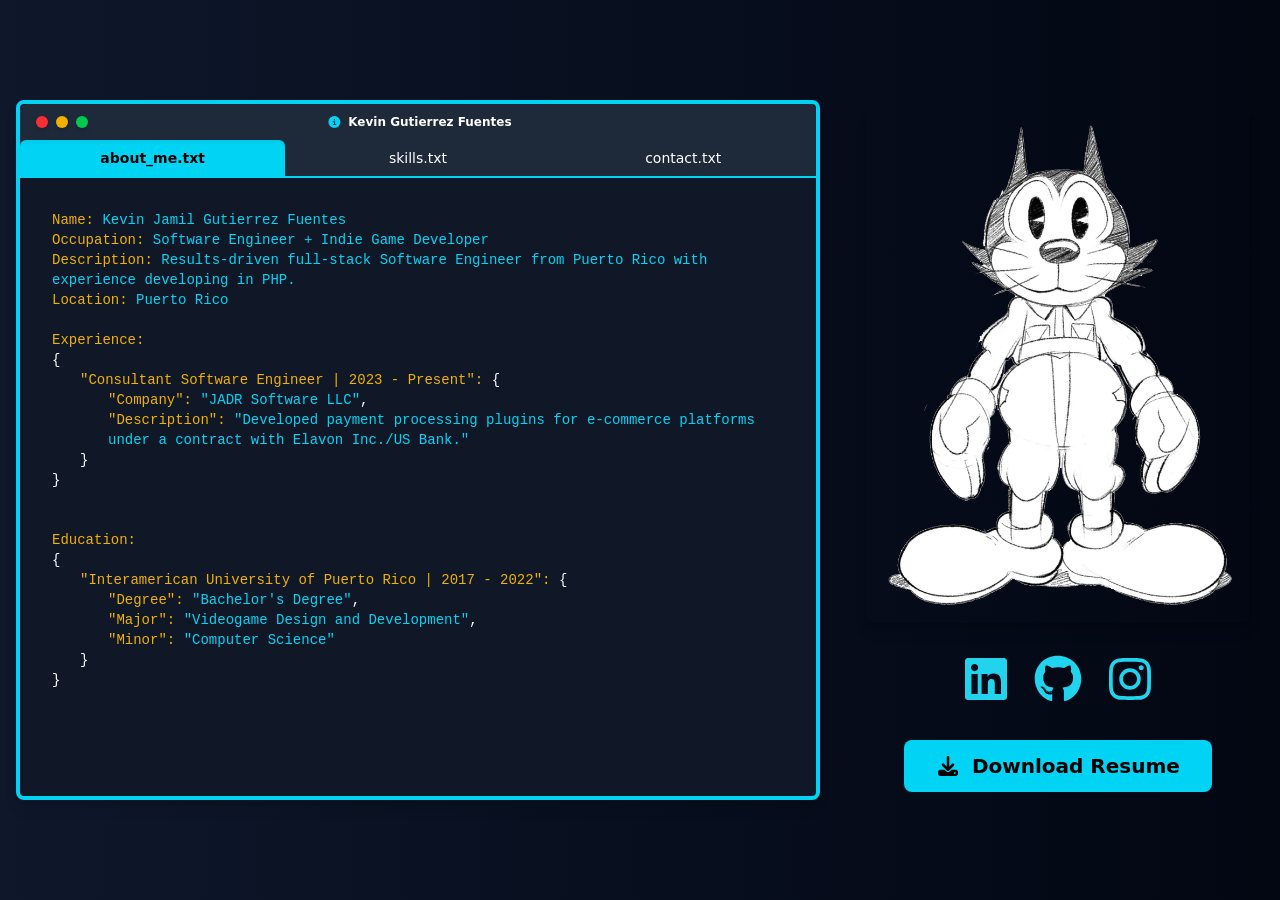
==== commit 724ae58c: "Updates" ====
--- a/index.html
+++ b/index.html
@@ -5,8 +5,8 @@
     <link rel="icon" type="image/svg+xml" href="/fleiwerks-icon.jpg" />
     <meta name="viewport" content="width=device-width, initial-scale=1.0" />
     <title>Kevin Jamil Gutierrez Fuentes</title>
-    <script type="module" crossorigin src="/assets/index-Ci1Z4t1e.js"></script>
-    <link rel="stylesheet" crossorigin href="/assets/index-BzPAVvTM.css">
+    <script type="module" crossorigin src="/assets/index-B_XUwxWl.js"></script>
+    <link rel="stylesheet" crossorigin href="/assets/index-BSpt5ne3.css">
   </head>
   <body>
     <div id="root"></div>
--- a/assets/index-BSpt5ne3.css
+++ b/assets/index-BSpt5ne3.css
@@ -0,0 +1 @@
+@layer theme{:root,:host{--font-sans:ui-sans-serif,system-ui,sans-serif,"Apple Color Emoji","Segoe UI Emoji","Segoe UI Symbol","Noto Color Emoji";--font-serif:ui-serif,Georgia,Cambria,"Times New Roman",Times,serif;--font-mono:ui-monospace,SFMono-Regular,Menlo,Monaco,Consolas,"Liberation Mono","Courier New",monospace;--color-red-50:oklch(.971 .013 17.38);--color-red-100:oklch(.936 .032 17.717);--color-red-200:oklch(.885 .062 18.334);--color-red-300:oklch(.808 .114 19.571);--color-red-400:oklch(.704 .191 22.216);--color-red-500:oklch(.637 .237 25.331);--color-red-600:oklch(.577 .245 27.325);--color-red-700:oklch(.505 .213 27.518);--color-red-800:oklch(.444 .177 26.899);--color-red-900:oklch(.396 .141 25.723);--color-red-950:oklch(.258 .092 26.042);--color-orange-50:oklch(.98 .016 73.684);--color-orange-100:oklch(.954 .038 75.164);--color-orange-200:oklch(.901 .076 70.697);--color-orange-300:oklch(.837 .128 66.29);--color-orange-400:oklch(.75 .183 55.934);--color-orange-500:oklch(.705 .213 47.604);--color-orange-600:oklch(.646 .222 41.116);--color-orange-700:oklch(.553 .195 38.402);--color-orange-800:oklch(.47 .157 37.304);--color-orange-900:oklch(.408 .123 38.172);--color-orange-950:oklch(.266 .079 36.259);--color-amber-50:oklch(.987 .022 95.277);--color-amber-100:oklch(.962 .059 95.617);--color-amber-200:oklch(.924 .12 95.746);--color-amber-300:oklch(.879 .169 91.605);--color-amber-400:oklch(.828 .189 84.429);--color-amber-500:oklch(.769 .188 70.08);--color-amber-600:oklch(.666 .179 58.318);--color-amber-700:oklch(.555 .163 48.998);--color-amber-800:oklch(.473 .137 46.201);--color-amber-900:oklch(.414 .112 45.904);--color-amber-950:oklch(.279 .077 45.635);--color-yellow-50:oklch(.987 .026 102.212);--color-yellow-100:oklch(.973 .071 103.193);--color-yellow-200:oklch(.945 .129 101.54);--color-yellow-300:oklch(.905 .182 98.111);--color-yellow-400:oklch(.852 .199 91.936);--color-yellow-500:oklch(.795 .184 86.047);--color-yellow-600:oklch(.681 .162 75.834);--color-yellow-700:oklch(.554 .135 66.442);--color-yellow-800:oklch(.476 .114 61.907);--color-yellow-900:oklch(.421 .095 57.708);--color-yellow-950:oklch(.286 .066 53.813);--color-lime-50:oklch(.986 .031 120.757);--color-lime-100:oklch(.967 .067 122.328);--color-lime-200:oklch(.938 .127 124.321);--color-lime-300:oklch(.897 .196 126.665);--color-lime-400:oklch(.841 .238 128.85);--color-lime-500:oklch(.768 .233 130.85);--color-lime-600:oklch(.648 .2 131.684);--color-lime-700:oklch(.532 .157 131.589);--color-lime-800:oklch(.453 .124 130.933);--color-lime-900:oklch(.405 .101 131.063);--color-lime-950:oklch(.274 .072 132.109);--color-green-50:oklch(.982 .018 155.826);--color-green-100:oklch(.962 .044 156.743);--color-green-200:oklch(.925 .084 155.995);--color-green-300:oklch(.871 .15 154.449);--color-green-400:oklch(.792 .209 151.711);--color-green-500:oklch(.723 .219 149.579);--color-green-600:oklch(.627 .194 149.214);--color-green-700:oklch(.527 .154 150.069);--color-green-800:oklch(.448 .119 151.328);--color-green-900:oklch(.393 .095 152.535);--color-green-950:oklch(.266 .065 152.934);--color-emerald-50:oklch(.979 .021 166.113);--color-emerald-100:oklch(.95 .052 163.051);--color-emerald-200:oklch(.905 .093 164.15);--color-emerald-300:oklch(.845 .143 164.978);--color-emerald-400:oklch(.765 .177 163.223);--color-emerald-500:oklch(.696 .17 162.48);--color-emerald-600:oklch(.596 .145 163.225);--color-emerald-700:oklch(.508 .118 165.612);--color-emerald-800:oklch(.432 .095 166.913);--color-emerald-900:oklch(.378 .077 168.94);--color-emerald-950:oklch(.262 .051 172.552);--color-teal-50:oklch(.984 .014 180.72);--color-teal-100:oklch(.953 .051 180.801);--color-teal-200:oklch(.91 .096 180.426);--color-teal-300:oklch(.855 .138 181.071);--color-teal-400:oklch(.777 .152 181.912);--color-teal-500:oklch(.704 .14 182.503);--color-teal-600:oklch(.6 .118 184.704);--color-teal-700:oklch(.511 .096 186.391);--color-teal-800:oklch(.437 .078 188.216);--color-teal-900:oklch(.386 .063 188.416);--color-teal-950:oklch(.277 .046 192.524);--color-cyan-50:oklch(.984 .019 200.873);--color-cyan-100:oklch(.956 .045 203.388);--color-cyan-200:oklch(.917 .08 205.041);--color-cyan-300:oklch(.865 .127 207.078);--color-cyan-400:oklch(.789 .154 211.53);--color-cyan-500:oklch(.715 .143 215.221);--color-cyan-600:oklch(.609 .126 221.723);--color-cyan-700:oklch(.52 .105 223.128);--color-cyan-800:oklch(.45 .085 224.283);--color-cyan-900:oklch(.398 .07 227.392);--color-cyan-950:oklch(.302 .056 229.695);--color-sky-50:oklch(.977 .013 236.62);--color-sky-100:oklch(.951 .026 236.824);--color-sky-200:oklch(.901 .058 230.902);--color-sky-300:oklch(.828 .111 230.318);--color-sky-400:oklch(.746 .16 232.661);--color-sky-500:oklch(.685 .169 237.323);--color-sky-600:oklch(.588 .158 241.966);--color-sky-700:oklch(.5 .134 242.749);--color-sky-800:oklch(.443 .11 240.79);--color-sky-900:oklch(.391 .09 240.876);--color-sky-950:oklch(.293 .066 243.157);--color-blue-50:oklch(.97 .014 254.604);--color-blue-100:oklch(.932 .032 255.585);--color-blue-200:oklch(.882 .059 254.128);--color-blue-300:oklch(.809 .105 251.813);--color-blue-400:oklch(.707 .165 254.624);--color-blue-500:oklch(.623 .214 259.815);--color-blue-600:oklch(.546 .245 262.881);--color-blue-700:oklch(.488 .243 264.376);--color-blue-800:oklch(.424 .199 265.638);--color-blue-900:oklch(.379 .146 265.522);--color-blue-950:oklch(.282 .091 267.935);--color-indigo-50:oklch(.962 .018 272.314);--color-indigo-100:oklch(.93 .034 272.788);--color-indigo-200:oklch(.87 .065 274.039);--color-indigo-300:oklch(.785 .115 274.713);--color-indigo-400:oklch(.673 .182 276.935);--color-indigo-500:oklch(.585 .233 277.117);--color-indigo-600:oklch(.511 .262 276.966);--color-indigo-700:oklch(.457 .24 277.023);--color-indigo-800:oklch(.398 .195 277.366);--color-indigo-900:oklch(.359 .144 278.697);--color-indigo-950:oklch(.257 .09 281.288);--color-violet-50:oklch(.969 .016 293.756);--color-violet-100:oklch(.943 .029 294.588);--color-violet-200:oklch(.894 .057 293.283);--color-violet-300:oklch(.811 .111 293.571);--color-violet-400:oklch(.702 .183 293.541);--color-violet-500:oklch(.606 .25 292.717);--color-violet-600:oklch(.541 .281 293.009);--color-violet-700:oklch(.491 .27 292.581);--color-violet-800:oklch(.432 .232 292.759);--color-violet-900:oklch(.38 .189 293.745);--color-violet-950:oklch(.283 .141 291.089);--color-purple-50:oklch(.977 .014 308.299);--color-purple-100:oklch(.946 .033 307.174);--color-purple-200:oklch(.902 .063 306.703);--color-purple-300:oklch(.827 .119 306.383);--color-purple-400:oklch(.714 .203 305.504);--color-purple-500:oklch(.627 .265 303.9);--color-purple-600:oklch(.558 .288 302.321);--color-purple-700:oklch(.496 .265 301.924);--color-purple-800:oklch(.438 .218 303.724);--color-purple-900:oklch(.381 .176 304.987);--color-purple-950:oklch(.291 .149 302.717);--color-fuchsia-50:oklch(.977 .017 320.058);--color-fuchsia-100:oklch(.952 .037 318.852);--color-fuchsia-200:oklch(.903 .076 319.62);--color-fuchsia-300:oklch(.833 .145 321.434);--color-fuchsia-400:oklch(.74 .238 322.16);--color-fuchsia-500:oklch(.667 .295 322.15);--color-fuchsia-600:oklch(.591 .293 322.896);--color-fuchsia-700:oklch(.518 .253 323.949);--color-fuchsia-800:oklch(.452 .211 324.591);--color-fuchsia-900:oklch(.401 .17 325.612);--color-fuchsia-950:oklch(.293 .136 325.661);--color-pink-50:oklch(.971 .014 343.198);--color-pink-100:oklch(.948 .028 342.258);--color-pink-200:oklch(.899 .061 343.231);--color-pink-300:oklch(.823 .12 346.018);--color-pink-400:oklch(.718 .202 349.761);--color-pink-500:oklch(.656 .241 354.308);--color-pink-600:oklch(.592 .249 .584);--color-pink-700:oklch(.525 .223 3.958);--color-pink-800:oklch(.459 .187 3.815);--color-pink-900:oklch(.408 .153 2.432);--color-pink-950:oklch(.284 .109 3.907);--color-rose-50:oklch(.969 .015 12.422);--color-rose-100:oklch(.941 .03 12.58);--color-rose-200:oklch(.892 .058 10.001);--color-rose-300:oklch(.81 .117 11.638);--color-rose-400:oklch(.712 .194 13.428);--color-rose-500:oklch(.645 .246 16.439);--color-rose-600:oklch(.586 .253 17.585);--color-rose-700:oklch(.514 .222 16.935);--color-rose-800:oklch(.455 .188 13.697);--color-rose-900:oklch(.41 .159 10.272);--color-rose-950:oklch(.271 .105 12.094);--color-slate-50:oklch(.984 .003 247.858);--color-slate-100:oklch(.968 .007 247.896);--color-slate-200:oklch(.929 .013 255.508);--color-slate-300:oklch(.869 .022 252.894);--color-slate-400:oklch(.704 .04 256.788);--color-slate-500:oklch(.554 .046 257.417);--color-slate-600:oklch(.446 .043 257.281);--color-slate-700:oklch(.372 .044 257.287);--color-slate-800:oklch(.279 .041 260.031);--color-slate-900:oklch(.208 .042 265.755);--color-slate-950:oklch(.129 .042 264.695);--color-gray-50:oklch(.985 .002 247.839);--color-gray-100:oklch(.967 .003 264.542);--color-gray-200:oklch(.928 .006 264.531);--color-gray-300:oklch(.872 .01 258.338);--color-gray-400:oklch(.707 .022 261.325);--color-gray-500:oklch(.551 .027 264.364);--color-gray-600:oklch(.446 .03 256.802);--color-gray-700:oklch(.373 .034 259.733);--color-gray-800:oklch(.278 .033 256.848);--color-gray-900:oklch(.21 .034 264.665);--color-gray-950:oklch(.13 .028 261.692);--color-zinc-50:oklch(.985 0 0);--color-zinc-100:oklch(.967 .001 286.375);--color-zinc-200:oklch(.92 .004 286.32);--color-zinc-300:oklch(.871 .006 286.286);--color-zinc-400:oklch(.705 .015 286.067);--color-zinc-500:oklch(.552 .016 285.938);--color-zinc-600:oklch(.442 .017 285.786);--color-zinc-700:oklch(.37 .013 285.805);--color-zinc-800:oklch(.274 .006 286.033);--color-zinc-900:oklch(.21 .006 285.885);--color-zinc-950:oklch(.141 .005 285.823);--color-neutral-50:oklch(.985 0 0);--color-neutral-100:oklch(.97 0 0);--color-neutral-200:oklch(.922 0 0);--color-neutral-300:oklch(.87 0 0);--color-neutral-400:oklch(.708 0 0);--color-neutral-500:oklch(.556 0 0);--color-neutral-600:oklch(.439 0 0);--color-neutral-700:oklch(.371 0 0);--color-neutral-800:oklch(.269 0 0);--color-neutral-900:oklch(.205 0 0);--color-neutral-950:oklch(.145 0 0);--color-stone-50:oklch(.985 .001 106.423);--color-stone-100:oklch(.97 .001 106.424);--color-stone-200:oklch(.923 .003 48.717);--color-stone-300:oklch(.869 .005 56.366);--color-stone-400:oklch(.709 .01 56.259);--color-stone-500:oklch(.553 .013 58.071);--color-stone-600:oklch(.444 .011 73.639);--color-stone-700:oklch(.374 .01 67.558);--color-stone-800:oklch(.268 .007 34.298);--color-stone-900:oklch(.216 .006 56.043);--color-stone-950:oklch(.147 .004 49.25);--color-black:#000;--color-white:#fff;--spacing:.25rem;--breakpoint-sm:40rem;--breakpoint-md:48rem;--breakpoint-lg:64rem;--breakpoint-xl:80rem;--breakpoint-2xl:96rem;--container-3xs:16rem;--container-2xs:18rem;--container-xs:20rem;--container-sm:24rem;--container-md:28rem;--container-lg:32rem;--container-xl:36rem;--container-2xl:42rem;--container-3xl:48rem;--container-4xl:56rem;--container-5xl:64rem;--container-6xl:72rem;--container-7xl:80rem;--text-xs:.75rem;--text-xs--line-height:calc(1/.75);--text-sm:.875rem;--text-sm--line-height:calc(1.25/.875);--text-base:1rem;--text-base--line-height: 1.5 ;--text-lg:1.125rem;--text-lg--line-height:calc(1.75/1.125);--text-xl:1.25rem;--text-xl--line-height:calc(1.75/1.25);--text-2xl:1.5rem;--text-2xl--line-height:calc(2/1.5);--text-3xl:1.875rem;--text-3xl--line-height: 1.2 ;--text-4xl:2.25rem;--text-4xl--line-height:calc(2.5/2.25);--text-5xl:3rem;--text-5xl--line-height:1;--text-6xl:3.75rem;--text-6xl--line-height:1;--text-7xl:4.5rem;--text-7xl--line-height:1;--text-8xl:6rem;--text-8xl--line-height:1;--text-9xl:8rem;--text-9xl--line-height:1;--font-weight-thin:100;--font-weight-extralight:200;--font-weight-light:300;--font-weight-normal:400;--font-weight-medium:500;--font-weight-semibold:600;--font-weight-bold:700;--font-weight-extrabold:800;--font-weight-black:900;--tracking-tighter:-.05em;--tracking-tight:-.025em;--tracking-normal:0em;--tracking-wide:.025em;--tracking-wider:.05em;--tracking-widest:.1em;--leading-tight:1.25;--leading-snug:1.375;--leading-normal:1.5;--leading-relaxed:1.625;--leading-loose:2;--radius-xs:.125rem;--radius-sm:.25rem;--radius-md:.375rem;--radius-lg:.5rem;--radius-xl:.75rem;--radius-2xl:1rem;--radius-3xl:1.5rem;--radius-4xl:2rem;--shadow-2xs:0 1px #0000000d;--shadow-xs:0 1px 2px 0 #0000000d;--shadow-sm:0 1px 3px 0 #0000001a,0 1px 2px -1px #0000001a;--shadow-md:0 4px 6px -1px #0000001a,0 2px 4px -2px #0000001a;--shadow-lg:0 10px 15px -3px #0000001a,0 4px 6px -4px #0000001a;--shadow-xl:0 20px 25px -5px #0000001a,0 8px 10px -6px #0000001a;--shadow-2xl:0 25px 50px -12px #00000040;--inset-shadow-2xs:inset 0 1px #0000000d;--inset-shadow-xs:inset 0 1px 1px #0000000d;--inset-shadow-sm:inset 0 2px 4px #0000000d;--drop-shadow-xs:0 1px 1px #0000000d;--drop-shadow-sm:0 1px 2px #00000026;--drop-shadow-md:0 3px 3px #0000001f;--drop-shadow-lg:0 4px 4px #00000026;--drop-shadow-xl:0 9px 7px #0000001a;--drop-shadow-2xl:0 25px 25px #00000026;--ease-in:cubic-bezier(.4,0,1,1);--ease-out:cubic-bezier(0,0,.2,1);--ease-in-out:cubic-bezier(.4,0,.2,1);--animate-spin:spin 1s linear infinite;--animate-ping:ping 1s cubic-bezier(0,0,.2,1)infinite;--animate-pulse:pulse 2s cubic-bezier(.4,0,.6,1)infinite;--animate-bounce:bounce 1s infinite;--blur-xs:4px;--blur-sm:8px;--blur-md:12px;--blur-lg:16px;--blur-xl:24px;--blur-2xl:40px;--blur-3xl:64px;--perspective-dramatic:100px;--perspective-near:300px;--perspective-normal:500px;--perspective-midrange:800px;--perspective-distant:1200px;--aspect-video:16/9;--default-transition-duration:.15s;--default-transition-timing-function:cubic-bezier(.4,0,.2,1);--default-font-family:var(--font-sans);--default-font-feature-settings:var(--font-sans--font-feature-settings);--default-font-variation-settings:var(--font-sans--font-variation-settings);--default-mono-font-family:var(--font-mono);--default-mono-font-feature-settings:var(--font-mono--font-feature-settings);--default-mono-font-variation-settings:var(--font-mono--font-variation-settings)}}@layer base{*,:after,:before,::backdrop{box-sizing:border-box;border:0 solid;margin:0;padding:0}::file-selector-button{box-sizing:border-box;border:0 solid;margin:0;padding:0}html,:host{-webkit-text-size-adjust:100%;-moz-tab-size:4;tab-size:4;line-height:1.5;font-family:var(--default-font-family,ui-sans-serif,system-ui,sans-serif,"Apple Color Emoji","Segoe UI Emoji","Segoe UI Symbol","Noto Color Emoji");font-feature-settings:var(--default-font-feature-settings,normal);font-variation-settings:var(--default-font-variation-settings,normal);-webkit-tap-highlight-color:transparent}body{line-height:inherit}hr{height:0;color:inherit;border-top-width:1px}abbr:where([title]){-webkit-text-decoration:underline dotted;text-decoration:underline dotted}h1,h2,h3,h4,h5,h6{font-size:inherit;font-weight:inherit}a{color:inherit;-webkit-text-decoration:inherit;text-decoration:inherit}b,strong{font-weight:bolder}code,kbd,samp,pre{font-family:var(--default-mono-font-family,ui-monospace,SFMono-Regular,Menlo,Monaco,Consolas,"Liberation Mono","Courier New",monospace);font-feature-settings:var(--default-mono-font-feature-settings,normal);font-variation-settings:var(--default-mono-font-variation-settings,normal);font-size:1em}small{font-size:80%}sub,sup{vertical-align:baseline;font-size:75%;line-height:0;position:relative}sub{bottom:-.25em}sup{top:-.5em}table{text-indent:0;border-color:inherit;border-collapse:collapse}:-moz-focusring{outline:auto}progress{vertical-align:baseline}summary{display:list-item}ol,ul,menu{list-style:none}img,svg,video,canvas,audio,iframe,embed,object{vertical-align:middle;display:block}img,video{max-width:100%;height:auto}button,input,select,optgroup,textarea{font:inherit;font-feature-settings:inherit;font-variation-settings:inherit;letter-spacing:inherit;color:inherit;opacity:1;background-color:#0000;border-radius:0}::file-selector-button{font:inherit;font-feature-settings:inherit;font-variation-settings:inherit;letter-spacing:inherit;color:inherit;opacity:1;background-color:#0000;border-radius:0}:where(select:is([multiple],[size])) optgroup{font-weight:bolder}:where(select:is([multiple],[size])) optgroup option{padding-inline-start:20px}::file-selector-button{margin-inline-end:4px}::placeholder{opacity:1;color:color-mix(in oklab,currentColor 50%,transparent)}textarea{resize:vertical}::-webkit-search-decoration{-webkit-appearance:none}::-webkit-date-and-time-value{min-height:1lh;text-align:inherit}::-webkit-datetime-edit{display:inline-flex}::-webkit-datetime-edit-fields-wrapper{padding:0}::-webkit-datetime-edit{padding-block:0}::-webkit-datetime-edit-year-field{padding-block:0}::-webkit-datetime-edit-month-field{padding-block:0}::-webkit-datetime-edit-day-field{padding-block:0}::-webkit-datetime-edit-hour-field{padding-block:0}::-webkit-datetime-edit-minute-field{padding-block:0}::-webkit-datetime-edit-second-field{padding-block:0}::-webkit-datetime-edit-millisecond-field{padding-block:0}::-webkit-datetime-edit-meridiem-field{padding-block:0}:-moz-ui-invalid{box-shadow:none}button,input:where([type=button],[type=reset],[type=submit]){-webkit-appearance:button;-moz-appearance:button;appearance:button}::file-selector-button{-webkit-appearance:button;-moz-appearance:button;appearance:button}::-webkit-inner-spin-button{height:auto}::-webkit-outer-spin-button{height:auto}[hidden]:where(:not([hidden=until-found])){display:none!important}}@layer components;@layer utilities{.visible{visibility:visible}.sr-only{clip:rect(0,0,0,0);white-space:nowrap;border-width:0;width:1px;height:1px;margin:-1px;padding:0;position:absolute;overflow:hidden}.absolute{position:absolute}.relative{position:relative}.left-1\/2{left:50%}.container{width:100%}@media (width>=40rem){.container{max-width:40rem}}@media (width>=48rem){.container{max-width:48rem}}@media (width>=64rem){.container{max-width:64rem}}@media (width>=80rem){.container{max-width:80rem}}@media (width>=96rem){.container{max-width:96rem}}.ml-1{margin-left:calc(var(--spacing)*1)}.flex{display:flex}.hidden{display:none}.inline-block{display:inline-block}.table{display:table}.h-3{height:calc(var(--spacing)*3)}.h-6{height:calc(var(--spacing)*6)}.h-12{height:calc(var(--spacing)*12)}.h-\[750px\]{height:750px}.h-auto{height:auto}.min-h-screen{min-height:100vh}.w-3{width:calc(var(--spacing)*3)}.w-12{width:calc(var(--spacing)*12)}.w-full{width:100%}.max-w-64{max-width:calc(var(--spacing)*64)}.max-w-\[1500px\]{max-width:1500px}.flex-1{flex:1}.shrink{flex-shrink:1}.grow{flex-grow:1}.-translate-x-1\/2{--tw-translate-x: -50% ;translate:var(--tw-translate-x)var(--tw-translate-y)}.rotate-90{rotate:90deg}.rotate-180{rotate:180deg}.rotate-270{rotate:270deg}.transform{transform:var(--tw-rotate-x)var(--tw-rotate-y)var(--tw-rotate-z)var(--tw-skew-x)var(--tw-skew-y)}.resize{resize:both}.flex-col{flex-direction:column}.items-center{align-items:center}.justify-center{justify-content:center}:where(.space-y-6>:not(:last-child)){--tw-space-y-reverse:0;margin-block-start:calc(calc(var(--spacing)*6)*var(--tw-space-y-reverse));margin-block-end:calc(calc(var(--spacing)*6)*calc(1 - var(--tw-space-y-reverse)))}:where(.space-y-8>:not(:last-child)){--tw-space-y-reverse:0;margin-block-start:calc(calc(var(--spacing)*8)*var(--tw-space-y-reverse));margin-block-end:calc(calc(var(--spacing)*8)*calc(1 - var(--tw-space-y-reverse)))}:where(.space-x-2>:not(:last-child)){--tw-space-x-reverse:0;margin-inline-start:calc(calc(var(--spacing)*2)*var(--tw-space-x-reverse));margin-inline-end:calc(calc(var(--spacing)*2)*calc(1 - var(--tw-space-x-reverse)))}:where(.space-x-3>:not(:last-child)){--tw-space-x-reverse:0;margin-inline-start:calc(calc(var(--spacing)*3)*var(--tw-space-x-reverse));margin-inline-end:calc(calc(var(--spacing)*3)*calc(1 - var(--tw-space-x-reverse)))}:where(.space-x-6>:not(:last-child)){--tw-space-x-reverse:0;margin-inline-start:calc(calc(var(--spacing)*6)*var(--tw-space-x-reverse));margin-inline-end:calc(calc(var(--spacing)*6)*calc(1 - var(--tw-space-x-reverse)))}.overflow-y-auto{overflow-y:auto}.rounded-full{border-radius:3.40282e38px}.rounded-lg{border-radius:var(--radius-lg)}.rounded-t-lg{border-top-left-radius:var(--radius-lg);border-top-right-radius:var(--radius-lg)}.rounded-t-md{border-top-left-radius:var(--radius-md);border-top-right-radius:var(--radius-md)}.rounded-b-lg{border-bottom-right-radius:var(--radius-lg);border-bottom-left-radius:var(--radius-lg)}.border{border-style:var(--tw-border-style);border-width:1px}.border-4{border-style:var(--tw-border-style);border-width:4px}.border-b-2{border-bottom-style:var(--tw-border-style);border-bottom-width:2px}.border-none{--tw-border-style:none;border-style:none}.border-cyan-400{border-color:var(--color-cyan-400)}.bg-cyan-400{background-color:var(--color-cyan-400)}.bg-gray-800{background-color:var(--color-gray-800)}.bg-gray-900{background-color:var(--color-gray-900)}.bg-green-500{background-color:var(--color-green-500)}.bg-red-500{background-color:var(--color-red-500)}.bg-yellow-500{background-color:var(--color-yellow-500)}.bg-gradient-to-r{--tw-gradient-position:to right in oklab;background-image:linear-gradient(var(--tw-gradient-stops))}.from-slate-900{--tw-gradient-from:var(--color-slate-900);--tw-gradient-stops:var(--tw-gradient-via-stops,var(--tw-gradient-position),var(--tw-gradient-from)var(--tw-gradient-from-position),var(--tw-gradient-to)var(--tw-gradient-to-position))}.to-gray-950{--tw-gradient-to:var(--color-gray-950);--tw-gradient-stops:var(--tw-gradient-via-stops,var(--tw-gradient-position),var(--tw-gradient-from)var(--tw-gradient-from-position),var(--tw-gradient-to)var(--tw-gradient-to-position))}.object-cover{object-fit:cover}.p-2{padding:calc(var(--spacing)*2)}.p-4{padding:calc(var(--spacing)*4)}.px-1{padding-inline:calc(var(--spacing)*1)}.px-2{padding-inline:calc(var(--spacing)*2)}.px-4{padding-inline:calc(var(--spacing)*4)}.px-8{padding-inline:calc(var(--spacing)*8)}.py-2{padding-block:calc(var(--spacing)*2)}.py-3{padding-block:calc(var(--spacing)*3)}.py-4{padding-block:calc(var(--spacing)*4)}.pl-7{padding-left:calc(var(--spacing)*7)}.text-left{text-align:left}.font-mono{font-family:var(--font-mono)}.text-xl{font-size:var(--text-xl);line-height:var(--tw-leading,var(--text-xl--line-height))}.text-xs{font-size:var(--text-xs);line-height:var(--tw-leading,var(--text-xs--line-height))}.font-bold{--tw-font-weight:var(--font-weight-bold);font-weight:var(--font-weight-bold)}.font-semibold{--tw-font-weight:var(--font-weight-semibold);font-weight:var(--font-weight-semibold)}.whitespace-pre-wrap{white-space:pre-wrap}.text-black{color:var(--color-black)}.text-cyan-400{color:var(--color-cyan-400)}.text-green-400{color:var(--color-green-400)}.text-white{color:var(--color-white)}.text-yellow-500{color:var(--color-yellow-500)}.capitalize{text-transform:capitalize}.lowercase{text-transform:lowercase}.italic{font-style:italic}.underline{text-decoration-line:underline}.ring{--tw-ring-shadow:var(--tw-ring-inset,)0 0 0 calc(1px + var(--tw-ring-offset-width))var(--tw-ring-color,currentColor);box-shadow:var(--tw-inset-shadow),var(--tw-inset-ring-shadow),var(--tw-ring-offset-shadow),var(--tw-ring-shadow),var(--tw-shadow)}.shadow-inner{--tw-shadow:inset 0 2px 4px 0 var(--tw-shadow-color,#0000000d);box-shadow:var(--tw-inset-shadow),var(--tw-inset-ring-shadow),var(--tw-ring-offset-shadow),var(--tw-ring-shadow),var(--tw-shadow)}.shadow-lg{--tw-shadow:0 10px 15px -3px var(--tw-shadow-color,#0000001a),0 4px 6px -4px var(--tw-shadow-color,#0000001a);box-shadow:var(--tw-inset-shadow),var(--tw-inset-ring-shadow),var(--tw-ring-offset-shadow),var(--tw-ring-shadow),var(--tw-shadow)}.shadow-md{--tw-shadow:0 4px 6px -1px var(--tw-shadow-color,#0000001a),0 2px 4px -2px var(--tw-shadow-color,#0000001a);box-shadow:var(--tw-inset-shadow),var(--tw-inset-ring-shadow),var(--tw-ring-offset-shadow),var(--tw-ring-shadow),var(--tw-shadow)}.blur{--tw-blur:blur(8px);filter:var(--tw-blur,)var(--tw-brightness,)var(--tw-contrast,)var(--tw-grayscale,)var(--tw-hue-rotate,)var(--tw-invert,)var(--tw-saturate,)var(--tw-sepia,)var(--tw-drop-shadow,)}.filter{filter:var(--tw-blur,)var(--tw-brightness,)var(--tw-contrast,)var(--tw-grayscale,)var(--tw-hue-rotate,)var(--tw-invert,)var(--tw-saturate,)var(--tw-sepia,)var(--tw-drop-shadow,)}.transition{transition-property:color,background-color,border-color,outline-color,text-decoration-color,fill,stroke,--tw-gradient-from,--tw-gradient-via,--tw-gradient-to,opacity,box-shadow,transform,translate,scale,rotate,filter,-webkit-backdrop-filter,backdrop-filter;transition-timing-function:var(--tw-ease,var(--default-transition-timing-function));transition-duration:var(--tw-duration,var(--default-transition-duration))}.transition-colors{transition-property:color,background-color,border-color,outline-color,text-decoration-color,fill,stroke,--tw-gradient-from,--tw-gradient-via,--tw-gradient-to;transition-timing-function:var(--tw-ease,var(--default-transition-timing-function));transition-duration:var(--tw-duration,var(--default-transition-duration))}.transition-transform{transition-property:transform,translate,scale,rotate;transition-timing-function:var(--tw-ease,var(--default-transition-timing-function));transition-duration:var(--tw-duration,var(--default-transition-duration))}.ease-in-out{--tw-ease:var(--ease-in-out);transition-timing-function:var(--ease-in-out)}@media (hover:hover){.hover\:scale-110:hover{--tw-scale-x:110%;--tw-scale-y:110%;--tw-scale-z:110%;scale:var(--tw-scale-x)var(--tw-scale-y)}.hover\:bg-cyan-600:hover{background-color:var(--color-cyan-600)}.hover\:text-black:hover{color:var(--color-black)}}@media (width>=40rem){.sm\:h-3{height:calc(var(--spacing)*3)}.sm\:h-16{height:calc(var(--spacing)*16)}.sm\:h-\[800px\]{height:800px}.sm\:w-1\/3{width:33.3333%}.sm\:w-3{width:calc(var(--spacing)*3)}.sm\:w-16{width:calc(var(--spacing)*16)}.sm\:w-\[65\%\]{width:65%}.sm\:flex-row{flex-direction:row}:where(.sm\:space-y-0>:not(:last-child)){--tw-space-y-reverse:0;margin-block-start:calc(calc(var(--spacing)*0)*var(--tw-space-y-reverse));margin-block-end:calc(calc(var(--spacing)*0)*calc(1 - var(--tw-space-y-reverse)))}:where(.sm\:space-x-8>:not(:last-child)){--tw-space-x-reverse:0;margin-inline-start:calc(calc(var(--spacing)*8)*var(--tw-space-x-reverse));margin-inline-end:calc(calc(var(--spacing)*8)*calc(1 - var(--tw-space-x-reverse)))}.sm\:p-4{padding:calc(var(--spacing)*4)}.sm\:text-base{font-size:var(--text-base);line-height:var(--tw-leading,var(--text-base--line-height))}.sm\:text-sm{font-size:var(--text-sm);line-height:var(--tw-leading,var(--text-sm--line-height))}.sm\:text-xs{font-size:var(--text-xs);line-height:var(--tw-leading,var(--text-xs--line-height))}}@media (width>=48rem){.md\:max-w-72{max-width:calc(var(--spacing)*72)}.md\:text-sm{font-size:var(--text-sm);line-height:var(--tw-leading,var(--text-sm--line-height))}}@media (width>=64rem){.lg\:h-\[700px\]{height:700px}.lg\:w-6{width:calc(var(--spacing)*6)}.lg\:max-w-96{max-width:calc(var(--spacing)*96)}.lg\:text-xl{font-size:var(--text-xl);line-height:var(--tw-leading,var(--text-xl--line-height))}}}/*! tailwindcss v4.0.3 | MIT License | https://tailwindcss.com */@layer theme{:root,:host{--font-sans:ui-sans-serif,system-ui,sans-serif,"Apple Color Emoji","Segoe UI Emoji","Segoe UI Symbol","Noto Color Emoji";--font-serif:ui-serif,Georgia,Cambria,"Times New Roman",Times,serif;--font-mono:ui-monospace,SFMono-Regular,Menlo,Monaco,Consolas,"Liberation Mono","Courier New",monospace;--color-red-50:oklch(.971 .013 17.38);--color-red-100:oklch(.936 .032 17.717);--color-red-200:oklch(.885 .062 18.334);--color-red-300:oklch(.808 .114 19.571);--color-red-400:oklch(.704 .191 22.216);--color-red-500:oklch(.637 .237 25.331);--color-red-600:oklch(.577 .245 27.325);--color-red-700:oklch(.505 .213 27.518);--color-red-800:oklch(.444 .177 26.899);--color-red-900:oklch(.396 .141 25.723);--color-red-950:oklch(.258 .092 26.042);--color-orange-50:oklch(.98 .016 73.684);--color-orange-100:oklch(.954 .038 75.164);--color-orange-200:oklch(.901 .076 70.697);--color-orange-300:oklch(.837 .128 66.29);--color-orange-400:oklch(.75 .183 55.934);--color-orange-500:oklch(.705 .213 47.604);--color-orange-600:oklch(.646 .222 41.116);--color-orange-700:oklch(.553 .195 38.402);--color-orange-800:oklch(.47 .157 37.304);--color-orange-900:oklch(.408 .123 38.172);--color-orange-950:oklch(.266 .079 36.259);--color-amber-50:oklch(.987 .022 95.277);--color-amber-100:oklch(.962 .059 95.617);--color-amber-200:oklch(.924 .12 95.746);--color-amber-300:oklch(.879 .169 91.605);--color-amber-400:oklch(.828 .189 84.429);--color-amber-500:oklch(.769 .188 70.08);--color-amber-600:oklch(.666 .179 58.318);--color-amber-700:oklch(.555 .163 48.998);--color-amber-800:oklch(.473 .137 46.201);--color-amber-900:oklch(.414 .112 45.904);--color-amber-950:oklch(.279 .077 45.635);--color-yellow-50:oklch(.987 .026 102.212);--color-yellow-100:oklch(.973 .071 103.193);--color-yellow-200:oklch(.945 .129 101.54);--color-yellow-300:oklch(.905 .182 98.111);--color-yellow-400:oklch(.852 .199 91.936);--color-yellow-500:oklch(.795 .184 86.047);--color-yellow-600:oklch(.681 .162 75.834);--color-yellow-700:oklch(.554 .135 66.442);--color-yellow-800:oklch(.476 .114 61.907);--color-yellow-900:oklch(.421 .095 57.708);--color-yellow-950:oklch(.286 .066 53.813);--color-lime-50:oklch(.986 .031 120.757);--color-lime-100:oklch(.967 .067 122.328);--color-lime-200:oklch(.938 .127 124.321);--color-lime-300:oklch(.897 .196 126.665);--color-lime-400:oklch(.841 .238 128.85);--color-lime-500:oklch(.768 .233 130.85);--color-lime-600:oklch(.648 .2 131.684);--color-lime-700:oklch(.532 .157 131.589);--color-lime-800:oklch(.453 .124 130.933);--color-lime-900:oklch(.405 .101 131.063);--color-lime-950:oklch(.274 .072 132.109);--color-green-50:oklch(.982 .018 155.826);--color-green-100:oklch(.962 .044 156.743);--color-green-200:oklch(.925 .084 155.995);--color-green-300:oklch(.871 .15 154.449);--color-green-400:oklch(.792 .209 151.711);--color-green-500:oklch(.723 .219 149.579);--color-green-600:oklch(.627 .194 149.214);--color-green-700:oklch(.527 .154 150.069);--color-green-800:oklch(.448 .119 151.328);--color-green-900:oklch(.393 .095 152.535);--color-green-950:oklch(.266 .065 152.934);--color-emerald-50:oklch(.979 .021 166.113);--color-emerald-100:oklch(.95 .052 163.051);--color-emerald-200:oklch(.905 .093 164.15);--color-emerald-300:oklch(.845 .143 164.978);--color-emerald-400:oklch(.765 .177 163.223);--color-emerald-500:oklch(.696 .17 162.48);--color-emerald-600:oklch(.596 .145 163.225);--color-emerald-700:oklch(.508 .118 165.612);--color-emerald-800:oklch(.432 .095 166.913);--color-emerald-900:oklch(.378 .077 168.94);--color-emerald-950:oklch(.262 .051 172.552);--color-teal-50:oklch(.984 .014 180.72);--color-teal-100:oklch(.953 .051 180.801);--color-teal-200:oklch(.91 .096 180.426);--color-teal-300:oklch(.855 .138 181.071);--color-teal-400:oklch(.777 .152 181.912);--color-teal-500:oklch(.704 .14 182.503);--color-teal-600:oklch(.6 .118 184.704);--color-teal-700:oklch(.511 .096 186.391);--color-teal-800:oklch(.437 .078 188.216);--color-teal-900:oklch(.386 .063 188.416);--color-teal-950:oklch(.277 .046 192.524);--color-cyan-50:oklch(.984 .019 200.873);--color-cyan-100:oklch(.956 .045 203.388);--color-cyan-200:oklch(.917 .08 205.041);--color-cyan-300:oklch(.865 .127 207.078);--color-cyan-400:oklch(.789 .154 211.53);--color-cyan-500:oklch(.715 .143 215.221);--color-cyan-600:oklch(.609 .126 221.723);--color-cyan-700:oklch(.52 .105 223.128);--color-cyan-800:oklch(.45 .085 224.283);--color-cyan-900:oklch(.398 .07 227.392);--color-cyan-950:oklch(.302 .056 229.695);--color-sky-50:oklch(.977 .013 236.62);--color-sky-100:oklch(.951 .026 236.824);--color-sky-200:oklch(.901 .058 230.902);--color-sky-300:oklch(.828 .111 230.318);--color-sky-400:oklch(.746 .16 232.661);--color-sky-500:oklch(.685 .169 237.323);--color-sky-600:oklch(.588 .158 241.966);--color-sky-700:oklch(.5 .134 242.749);--color-sky-800:oklch(.443 .11 240.79);--color-sky-900:oklch(.391 .09 240.876);--color-sky-950:oklch(.293 .066 243.157);--color-blue-50:oklch(.97 .014 254.604);--color-blue-100:oklch(.932 .032 255.585);--color-blue-200:oklch(.882 .059 254.128);--color-blue-300:oklch(.809 .105 251.813);--color-blue-400:oklch(.707 .165 254.624);--color-blue-500:oklch(.623 .214 259.815);--color-blue-600:oklch(.546 .245 262.881);--color-blue-700:oklch(.488 .243 264.376);--color-blue-800:oklch(.424 .199 265.638);--color-blue-900:oklch(.379 .146 265.522);--color-blue-950:oklch(.282 .091 267.935);--color-indigo-50:oklch(.962 .018 272.314);--color-indigo-100:oklch(.93 .034 272.788);--color-indigo-200:oklch(.87 .065 274.039);--color-indigo-300:oklch(.785 .115 274.713);--color-indigo-400:oklch(.673 .182 276.935);--color-indigo-500:oklch(.585 .233 277.117);--color-indigo-600:oklch(.511 .262 276.966);--color-indigo-700:oklch(.457 .24 277.023);--color-indigo-800:oklch(.398 .195 277.366);--color-indigo-900:oklch(.359 .144 278.697);--color-indigo-950:oklch(.257 .09 281.288);--color-violet-50:oklch(.969 .016 293.756);--color-violet-100:oklch(.943 .029 294.588);--color-violet-200:oklch(.894 .057 293.283);--color-violet-300:oklch(.811 .111 293.571);--color-violet-400:oklch(.702 .183 293.541);--color-violet-500:oklch(.606 .25 292.717);--color-violet-600:oklch(.541 .281 293.009);--color-violet-700:oklch(.491 .27 292.581);--color-violet-800:oklch(.432 .232 292.759);--color-violet-900:oklch(.38 .189 293.745);--color-violet-950:oklch(.283 .141 291.089);--color-purple-50:oklch(.977 .014 308.299);--color-purple-100:oklch(.946 .033 307.174);--color-purple-200:oklch(.902 .063 306.703);--color-purple-300:oklch(.827 .119 306.383);--color-purple-400:oklch(.714 .203 305.504);--color-purple-500:oklch(.627 .265 303.9);--color-purple-600:oklch(.558 .288 302.321);--color-purple-700:oklch(.496 .265 301.924);--color-purple-800:oklch(.438 .218 303.724);--color-purple-900:oklch(.381 .176 304.987);--color-purple-950:oklch(.291 .149 302.717);--color-fuchsia-50:oklch(.977 .017 320.058);--color-fuchsia-100:oklch(.952 .037 318.852);--color-fuchsia-200:oklch(.903 .076 319.62);--color-fuchsia-300:oklch(.833 .145 321.434);--color-fuchsia-400:oklch(.74 .238 322.16);--color-fuchsia-500:oklch(.667 .295 322.15);--color-fuchsia-600:oklch(.591 .293 322.896);--color-fuchsia-700:oklch(.518 .253 323.949);--color-fuchsia-800:oklch(.452 .211 324.591);--color-fuchsia-900:oklch(.401 .17 325.612);--color-fuchsia-950:oklch(.293 .136 325.661);--color-pink-50:oklch(.971 .014 343.198);--color-pink-100:oklch(.948 .028 342.258);--color-pink-200:oklch(.899 .061 343.231);--color-pink-300:oklch(.823 .12 346.018);--color-pink-400:oklch(.718 .202 349.761);--color-pink-500:oklch(.656 .241 354.308);--color-pink-600:oklch(.592 .249 .584);--color-pink-700:oklch(.525 .223 3.958);--color-pink-800:oklch(.459 .187 3.815);--color-pink-900:oklch(.408 .153 2.432);--color-pink-950:oklch(.284 .109 3.907);--color-rose-50:oklch(.969 .015 12.422);--color-rose-100:oklch(.941 .03 12.58);--color-rose-200:oklch(.892 .058 10.001);--color-rose-300:oklch(.81 .117 11.638);--color-rose-400:oklch(.712 .194 13.428);--color-rose-500:oklch(.645 .246 16.439);--color-rose-600:oklch(.586 .253 17.585);--color-rose-700:oklch(.514 .222 16.935);--color-rose-800:oklch(.455 .188 13.697);--color-rose-900:oklch(.41 .159 10.272);--color-rose-950:oklch(.271 .105 12.094);--color-slate-50:oklch(.984 .003 247.858);--color-slate-100:oklch(.968 .007 247.896);--color-slate-200:oklch(.929 .013 255.508);--color-slate-300:oklch(.869 .022 252.894);--color-slate-400:oklch(.704 .04 256.788);--color-slate-500:oklch(.554 .046 257.417);--color-slate-600:oklch(.446 .043 257.281);--color-slate-700:oklch(.372 .044 257.287);--color-slate-800:oklch(.279 .041 260.031);--color-slate-900:oklch(.208 .042 265.755);--color-slate-950:oklch(.129 .042 264.695);--color-gray-50:oklch(.985 .002 247.839);--color-gray-100:oklch(.967 .003 264.542);--color-gray-200:oklch(.928 .006 264.531);--color-gray-300:oklch(.872 .01 258.338);--color-gray-400:oklch(.707 .022 261.325);--color-gray-500:oklch(.551 .027 264.364);--color-gray-600:oklch(.446 .03 256.802);--color-gray-700:oklch(.373 .034 259.733);--color-gray-800:oklch(.278 .033 256.848);--color-gray-900:oklch(.21 .034 264.665);--color-gray-950:oklch(.13 .028 261.692);--color-zinc-50:oklch(.985 0 0);--color-zinc-100:oklch(.967 .001 286.375);--color-zinc-200:oklch(.92 .004 286.32);--color-zinc-300:oklch(.871 .006 286.286);--color-zinc-400:oklch(.705 .015 286.067);--color-zinc-500:oklch(.552 .016 285.938);--color-zinc-600:oklch(.442 .017 285.786);--color-zinc-700:oklch(.37 .013 285.805);--color-zinc-800:oklch(.274 .006 286.033);--color-zinc-900:oklch(.21 .006 285.885);--color-zinc-950:oklch(.141 .005 285.823);--color-neutral-50:oklch(.985 0 0);--color-neutral-100:oklch(.97 0 0);--color-neutral-200:oklch(.922 0 0);--color-neutral-300:oklch(.87 0 0);--color-neutral-400:oklch(.708 0 0);--color-neutral-500:oklch(.556 0 0);--color-neutral-600:oklch(.439 0 0);--color-neutral-700:oklch(.371 0 0);--color-neutral-800:oklch(.269 0 0);--color-neutral-900:oklch(.205 0 0);--color-neutral-950:oklch(.145 0 0);--color-stone-50:oklch(.985 .001 106.423);--color-stone-100:oklch(.97 .001 106.424);--color-stone-200:oklch(.923 .003 48.717);--color-stone-300:oklch(.869 .005 56.366);--color-stone-400:oklch(.709 .01 56.259);--color-stone-500:oklch(.553 .013 58.071);--color-stone-600:oklch(.444 .011 73.639);--color-stone-700:oklch(.374 .01 67.558);--color-stone-800:oklch(.268 .007 34.298);--color-stone-900:oklch(.216 .006 56.043);--color-stone-950:oklch(.147 .004 49.25);--color-black:#000;--color-white:#fff;--spacing:.25rem;--breakpoint-sm:40rem;--breakpoint-md:48rem;--breakpoint-lg:64rem;--breakpoint-xl:80rem;--breakpoint-2xl:96rem;--container-3xs:16rem;--container-2xs:18rem;--container-xs:20rem;--container-sm:24rem;--container-md:28rem;--container-lg:32rem;--container-xl:36rem;--container-2xl:42rem;--container-3xl:48rem;--container-4xl:56rem;--container-5xl:64rem;--container-6xl:72rem;--container-7xl:80rem;--text-xs:.75rem;--text-xs--line-height:calc(1/.75);--text-sm:.875rem;--text-sm--line-height:calc(1.25/.875);--text-base:1rem;--text-base--line-height: 1.5 ;--text-lg:1.125rem;--text-lg--line-height:calc(1.75/1.125);--text-xl:1.25rem;--text-xl--line-height:calc(1.75/1.25);--text-2xl:1.5rem;--text-2xl--line-height:calc(2/1.5);--text-3xl:1.875rem;--text-3xl--line-height: 1.2 ;--text-4xl:2.25rem;--text-4xl--line-height:calc(2.5/2.25);--text-5xl:3rem;--text-5xl--line-height:1;--text-6xl:3.75rem;--text-6xl--line-height:1;--text-7xl:4.5rem;--text-7xl--line-height:1;--text-8xl:6rem;--text-8xl--line-height:1;--text-9xl:8rem;--text-9xl--line-height:1;--font-weight-thin:100;--font-weight-extralight:200;--font-weight-light:300;--font-weight-normal:400;--font-weight-medium:500;--font-weight-semibold:600;--font-weight-bold:700;--font-weight-extrabold:800;--font-weight-black:900;--tracking-tighter:-.05em;--tracking-tight:-.025em;--tracking-normal:0em;--tracking-wide:.025em;--tracking-wider:.05em;--tracking-widest:.1em;--leading-tight:1.25;--leading-snug:1.375;--leading-normal:1.5;--leading-relaxed:1.625;--leading-loose:2;--radius-xs:.125rem;--radius-sm:.25rem;--radius-md:.375rem;--radius-lg:.5rem;--radius-xl:.75rem;--radius-2xl:1rem;--radius-3xl:1.5rem;--radius-4xl:2rem;--shadow-2xs:0 1px #0000000d;--shadow-xs:0 1px 2px 0 #0000000d;--shadow-sm:0 1px 3px 0 #0000001a,0 1px 2px -1px #0000001a;--shadow-md:0 4px 6px -1px #0000001a,0 2px 4px -2px #0000001a;--shadow-lg:0 10px 15px -3px #0000001a,0 4px 6px -4px #0000001a;--shadow-xl:0 20px 25px -5px #0000001a,0 8px 10px -6px #0000001a;--shadow-2xl:0 25px 50px -12px #00000040;--inset-shadow-2xs:inset 0 1px #0000000d;--inset-shadow-xs:inset 0 1px 1px #0000000d;--inset-shadow-sm:inset 0 2px 4px #0000000d;--drop-shadow-xs:0 1px 1px #0000000d;--drop-shadow-sm:0 1px 2px #00000026;--drop-shadow-md:0 3px 3px #0000001f;--drop-shadow-lg:0 4px 4px #00000026;--drop-shadow-xl:0 9px 7px #0000001a;--drop-shadow-2xl:0 25px 25px #00000026;--ease-in:cubic-bezier(.4,0,1,1);--ease-out:cubic-bezier(0,0,.2,1);--ease-in-out:cubic-bezier(.4,0,.2,1);--animate-spin:spin 1s linear infinite;--animate-ping:ping 1s cubic-bezier(0,0,.2,1)infinite;--animate-pulse:pulse 2s cubic-bezier(.4,0,.6,1)infinite;--animate-bounce:bounce 1s infinite;--blur-xs:4px;--blur-sm:8px;--blur-md:12px;--blur-lg:16px;--blur-xl:24px;--blur-2xl:40px;--blur-3xl:64px;--perspective-dramatic:100px;--perspective-near:300px;--perspective-normal:500px;--perspective-midrange:800px;--perspective-distant:1200px;--aspect-video:16/9;--default-transition-duration:.15s;--default-transition-timing-function:cubic-bezier(.4,0,.2,1);--default-font-family:var(--font-sans);--default-font-feature-settings:var(--font-sans--font-feature-settings);--default-font-variation-settings:var(--font-sans--font-variation-settings);--default-mono-font-family:var(--font-mono);--default-mono-font-feature-settings:var(--font-mono--font-feature-settings);--default-mono-font-variation-settings:var(--font-mono--font-variation-settings)}}@layer base{*,:after,:before,::backdrop{box-sizing:border-box;border:0 solid;margin:0;padding:0}::file-selector-button{box-sizing:border-box;border:0 solid;margin:0;padding:0}html,:host{-webkit-text-size-adjust:100%;-moz-tab-size:4;tab-size:4;line-height:1.5;font-family:var(--default-font-family,ui-sans-serif,system-ui,sans-serif,"Apple Color Emoji","Segoe UI Emoji","Segoe UI Symbol","Noto Color Emoji");font-feature-settings:var(--default-font-feature-settings,normal);font-variation-settings:var(--default-font-variation-settings,normal);-webkit-tap-highlight-color:transparent}body{line-height:inherit}hr{height:0;color:inherit;border-top-width:1px}abbr:where([title]){-webkit-text-decoration:underline dotted;text-decoration:underline dotted}h1,h2,h3,h4,h5,h6{font-size:inherit;font-weight:inherit}a{color:inherit;-webkit-text-decoration:inherit;text-decoration:inherit}b,strong{font-weight:bolder}code,kbd,samp,pre{font-family:var(--default-mono-font-family,ui-monospace,SFMono-Regular,Menlo,Monaco,Consolas,"Liberation Mono","Courier New",monospace);font-feature-settings:var(--default-mono-font-feature-settings,normal);font-variation-settings:var(--default-mono-font-variation-settings,normal);font-size:1em}small{font-size:80%}sub,sup{vertical-align:baseline;font-size:75%;line-height:0;position:relative}sub{bottom:-.25em}sup{top:-.5em}table{text-indent:0;border-color:inherit;border-collapse:collapse}:-moz-focusring{outline:auto}progress{vertical-align:baseline}summary{display:list-item}ol,ul,menu{list-style:none}img,svg,video,canvas,audio,iframe,embed,object{vertical-align:middle;display:block}img,video{max-width:100%;height:auto}button,input,select,optgroup,textarea{font:inherit;font-feature-settings:inherit;font-variation-settings:inherit;letter-spacing:inherit;color:inherit;opacity:1;background-color:#0000;border-radius:0}::file-selector-button{font:inherit;font-feature-settings:inherit;font-variation-settings:inherit;letter-spacing:inherit;color:inherit;opacity:1;background-color:#0000;border-radius:0}:where(select:is([multiple],[size])) optgroup{font-weight:bolder}:where(select:is([multiple],[size])) optgroup option{padding-inline-start:20px}::file-selector-button{margin-inline-end:4px}::placeholder{opacity:1;color:color-mix(in oklab,currentColor 50%,transparent)}textarea{resize:vertical}::-webkit-search-decoration{-webkit-appearance:none}::-webkit-date-and-time-value{min-height:1lh;text-align:inherit}::-webkit-datetime-edit{display:inline-flex}::-webkit-datetime-edit-fields-wrapper{padding:0}::-webkit-datetime-edit{padding-block:0}::-webkit-datetime-edit-year-field{padding-block:0}::-webkit-datetime-edit-month-field{padding-block:0}::-webkit-datetime-edit-day-field{padding-block:0}::-webkit-datetime-edit-hour-field{padding-block:0}::-webkit-datetime-edit-minute-field{padding-block:0}::-webkit-datetime-edit-second-field{padding-block:0}::-webkit-datetime-edit-millisecond-field{padding-block:0}::-webkit-datetime-edit-meridiem-field{padding-block:0}:-moz-ui-invalid{box-shadow:none}button,input:where([type=button],[type=reset],[type=submit]){-webkit-appearance:button;-moz-appearance:button;appearance:button}::file-selector-button{-webkit-appearance:button;-moz-appearance:button;appearance:button}::-webkit-inner-spin-button{height:auto}::-webkit-outer-spin-button{height:auto}[hidden]:where(:not([hidden=until-found])){display:none!important}}@layer components;@layer utilities{.visible{visibility:visible}.sr-only{clip:rect(0,0,0,0);white-space:nowrap;border-width:0;width:1px;height:1px;margin:-1px;padding:0;position:absolute;overflow:hidden}.absolute{position:absolute}.relative{position:relative}.left-1\/2{left:50%}.container{width:100%}@media (width>=40rem){.container{max-width:40rem}}@media (width>=48rem){.container{max-width:48rem}}@media (width>=64rem){.container{max-width:64rem}}@media (width>=80rem){.container{max-width:80rem}}@media (width>=96rem){.container{max-width:96rem}}.ml-1{margin-left:calc(var(--spacing)*1)}.flex{display:flex}.hidden{display:none}.inline-block{display:inline-block}.table{display:table}.h-3{height:calc(var(--spacing)*3)}.h-6{height:calc(var(--spacing)*6)}.h-12{height:calc(var(--spacing)*12)}.h-\[750px\]{height:750px}.h-auto{height:auto}.min-h-screen{min-height:100vh}.w-3{width:calc(var(--spacing)*3)}.w-12{width:calc(var(--spacing)*12)}.w-full{width:100%}.max-w-64{max-width:calc(var(--spacing)*64)}.max-w-\[1500px\]{max-width:1500px}.flex-1{flex:1}.shrink{flex-shrink:1}.grow{flex-grow:1}.-translate-x-1\/2{--tw-translate-x: -50% ;translate:var(--tw-translate-x)var(--tw-translate-y)}.rotate-90{rotate:90deg}.rotate-180{rotate:180deg}.rotate-270{rotate:270deg}.transform{transform:var(--tw-rotate-x)var(--tw-rotate-y)var(--tw-rotate-z)var(--tw-skew-x)var(--tw-skew-y)}.resize{resize:both}.flex-col{flex-direction:column}.items-center{align-items:center}.justify-center{justify-content:center}:where(.space-y-6>:not(:last-child)){--tw-space-y-reverse:0;margin-block-start:calc(calc(var(--spacing)*6)*var(--tw-space-y-reverse));margin-block-end:calc(calc(var(--spacing)*6)*calc(1 - var(--tw-space-y-reverse)))}:where(.space-y-8>:not(:last-child)){--tw-space-y-reverse:0;margin-block-start:calc(calc(var(--spacing)*8)*var(--tw-space-y-reverse));margin-block-end:calc(calc(var(--spacing)*8)*calc(1 - var(--tw-space-y-reverse)))}:where(.space-x-2>:not(:last-child)){--tw-space-x-reverse:0;margin-inline-start:calc(calc(var(--spacing)*2)*var(--tw-space-x-reverse));margin-inline-end:calc(calc(var(--spacing)*2)*calc(1 - var(--tw-space-x-reverse)))}:where(.space-x-3>:not(:last-child)){--tw-space-x-reverse:0;margin-inline-start:calc(calc(var(--spacing)*3)*var(--tw-space-x-reverse));margin-inline-end:calc(calc(var(--spacing)*3)*calc(1 - var(--tw-space-x-reverse)))}:where(.space-x-6>:not(:last-child)){--tw-space-x-reverse:0;margin-inline-start:calc(calc(var(--spacing)*6)*var(--tw-space-x-reverse));margin-inline-end:calc(calc(var(--spacing)*6)*calc(1 - var(--tw-space-x-reverse)))}.overflow-y-auto{overflow-y:auto}.rounded-full{border-radius:3.40282e38px}.rounded-lg{border-radius:var(--radius-lg)}.rounded-t-lg{border-top-left-radius:var(--radius-lg);border-top-right-radius:var(--radius-lg)}.rounded-t-md{border-top-left-radius:var(--radius-md);border-top-right-radius:var(--radius-md)}.rounded-b-lg{border-bottom-right-radius:var(--radius-lg);border-bottom-left-radius:var(--radius-lg)}.border{border-style:var(--tw-border-style);border-width:1px}.border-4{border-style:var(--tw-border-style);border-width:4px}.border-b-2{border-bottom-style:var(--tw-border-style);border-bottom-width:2px}.border-none{--tw-border-style:none;border-style:none}.border-cyan-400{border-color:var(--color-cyan-400)}.bg-cyan-400{background-color:var(--color-cyan-400)}.bg-gray-800{background-color:var(--color-gray-800)}.bg-gray-900{background-color:var(--color-gray-900)}.bg-green-500{background-color:var(--color-green-500)}.bg-red-500{background-color:var(--color-red-500)}.bg-yellow-500{background-color:var(--color-yellow-500)}.bg-gradient-to-r{--tw-gradient-position:to right in oklab;background-image:linear-gradient(var(--tw-gradient-stops))}.from-slate-900{--tw-gradient-from:var(--color-slate-900);--tw-gradient-stops:var(--tw-gradient-via-stops,var(--tw-gradient-position),var(--tw-gradient-from)var(--tw-gradient-from-position),var(--tw-gradient-to)var(--tw-gradient-to-position))}.to-gray-950{--tw-gradient-to:var(--color-gray-950);--tw-gradient-stops:var(--tw-gradient-via-stops,var(--tw-gradient-position),var(--tw-gradient-from)var(--tw-gradient-from-position),var(--tw-gradient-to)var(--tw-gradient-to-position))}.object-cover{object-fit:cover}.p-2{padding:calc(var(--spacing)*2)}.p-4{padding:calc(var(--spacing)*4)}.px-1{padding-inline:calc(var(--spacing)*1)}.px-2{padding-inline:calc(var(--spacing)*2)}.px-4{padding-inline:calc(var(--spacing)*4)}.px-8{padding-inline:calc(var(--spacing)*8)}.py-2{padding-block:calc(var(--spacing)*2)}.py-3{padding-block:calc(var(--spacing)*3)}.py-4{padding-block:calc(var(--spacing)*4)}.pl-7{padding-left:calc(var(--spacing)*7)}.text-left{text-align:left}.font-mono{font-family:var(--font-mono)}.text-xl{font-size:var(--text-xl);line-height:var(--tw-leading,var(--text-xl--line-height))}.text-xs{font-size:var(--text-xs);line-height:var(--tw-leading,var(--text-xs--line-height))}.font-bold{--tw-font-weight:var(--font-weight-bold);font-weight:var(--font-weight-bold)}.font-semibold{--tw-font-weight:var(--font-weight-semibold);font-weight:var(--font-weight-semibold)}.whitespace-pre-wrap{white-space:pre-wrap}.text-black{color:var(--color-black)}.text-cyan-400{color:var(--color-cyan-400)}.text-green-400{color:var(--color-green-400)}.text-white{color:var(--color-white)}.text-yellow-500{color:var(--color-yellow-500)}.capitalize{text-transform:capitalize}.lowercase{text-transform:lowercase}.italic{font-style:italic}.underline{text-decoration-line:underline}.ring{--tw-ring-shadow:var(--tw-ring-inset,)0 0 0 calc(1px + var(--tw-ring-offset-width))var(--tw-ring-color,currentColor);box-shadow:var(--tw-inset-shadow),var(--tw-inset-ring-shadow),var(--tw-ring-offset-shadow),var(--tw-ring-shadow),var(--tw-shadow)}.shadow-inner{--tw-shadow:inset 0 2px 4px 0 var(--tw-shadow-color,#0000000d);box-shadow:var(--tw-inset-shadow),var(--tw-inset-ring-shadow),var(--tw-ring-offset-shadow),var(--tw-ring-shadow),var(--tw-shadow)}.shadow-lg{--tw-shadow:0 10px 15px -3px var(--tw-shadow-color,#0000001a),0 4px 6px -4px var(--tw-shadow-color,#0000001a);box-shadow:var(--tw-inset-shadow),var(--tw-inset-ring-shadow),var(--tw-ring-offset-shadow),var(--tw-ring-shadow),var(--tw-shadow)}.shadow-md{--tw-shadow:0 4px 6px -1px var(--tw-shadow-color,#0000001a),0 2px 4px -2px var(--tw-shadow-color,#0000001a);box-shadow:var(--tw-inset-shadow),var(--tw-inset-ring-shadow),var(--tw-ring-offset-shadow),var(--tw-ring-shadow),var(--tw-shadow)}.blur{--tw-blur:blur(8px);filter:var(--tw-blur,)var(--tw-brightness,)var(--tw-contrast,)var(--tw-grayscale,)var(--tw-hue-rotate,)var(--tw-invert,)var(--tw-saturate,)var(--tw-sepia,)var(--tw-drop-shadow,)}.filter{filter:var(--tw-blur,)var(--tw-brightness,)var(--tw-contrast,)var(--tw-grayscale,)var(--tw-hue-rotate,)var(--tw-invert,)var(--tw-saturate,)var(--tw-sepia,)var(--tw-drop-shadow,)}.transition{transition-property:color,background-color,border-color,outline-color,text-decoration-color,fill,stroke,--tw-gradient-from,--tw-gradient-via,--tw-gradient-to,opacity,box-shadow,transform,translate,scale,rotate,filter,-webkit-backdrop-filter,backdrop-filter;transition-timing-function:var(--tw-ease,var(--default-transition-timing-function));transition-duration:var(--tw-duration,var(--default-transition-duration))}.transition-colors{transition-property:color,background-color,border-color,outline-color,text-decoration-color,fill,stroke,--tw-gradient-from,--tw-gradient-via,--tw-gradient-to;transition-timing-function:var(--tw-ease,var(--default-transition-timing-function));transition-duration:var(--tw-duration,var(--default-transition-duration))}.transition-transform{transition-property:transform,translate,scale,rotate;transition-timing-function:var(--tw-ease,var(--default-transition-timing-function));transition-duration:var(--tw-duration,var(--default-transition-duration))}.ease-in-out{--tw-ease:var(--ease-in-out);transition-timing-function:var(--ease-in-out)}@media (hover:hover){.hover\:scale-110:hover{--tw-scale-x:110%;--tw-scale-y:110%;--tw-scale-z:110%;scale:var(--tw-scale-x)var(--tw-scale-y)}.hover\:bg-cyan-600:hover{background-color:var(--color-cyan-600)}.hover\:text-black:hover{color:var(--color-black)}}@media (width>=40rem){.sm\:h-3{height:calc(var(--spacing)*3)}.sm\:h-16{height:calc(var(--spacing)*16)}.sm\:h-\[800px\]{height:800px}.sm\:w-1\/3{width:33.3333%}.sm\:w-3{width:calc(var(--spacing)*3)}.sm\:w-16{width:calc(var(--spacing)*16)}.sm\:w-\[65\%\]{width:65%}.sm\:flex-row{flex-direction:row}:where(.sm\:space-y-0>:not(:last-child)){--tw-space-y-reverse:0;margin-block-start:calc(calc(var(--spacing)*0)*var(--tw-space-y-reverse));margin-block-end:calc(calc(var(--spacing)*0)*calc(1 - var(--tw-space-y-reverse)))}:where(.sm\:space-x-8>:not(:last-child)){--tw-space-x-reverse:0;margin-inline-start:calc(calc(var(--spacing)*8)*var(--tw-space-x-reverse));margin-inline-end:calc(calc(var(--spacing)*8)*calc(1 - var(--tw-space-x-reverse)))}.sm\:p-4{padding:calc(var(--spacing)*4)}.sm\:text-base{font-size:var(--text-base);line-height:var(--tw-leading,var(--text-base--line-height))}.sm\:text-sm{font-size:var(--text-sm);line-height:var(--tw-leading,var(--text-sm--line-height))}.sm\:text-xs{font-size:var(--text-xs);line-height:var(--tw-leading,var(--text-xs--line-height))}}@media (width>=48rem){.md\:max-w-72{max-width:calc(var(--spacing)*72)}.md\:text-sm{font-size:var(--text-sm);line-height:var(--tw-leading,var(--text-sm--line-height))}}@media (width>=64rem){.lg\:h-\[700px\]{height:700px}.lg\:w-6{width:calc(var(--spacing)*6)}.lg\:max-w-96{max-width:calc(var(--spacing)*96)}.lg\:text-xl{font-size:var(--text-xl);line-height:var(--tw-leading,var(--text-xl--line-height))}}}@keyframes spin{to{transform:rotate(360deg)}}@keyframes ping{75%,to{opacity:0;transform:scale(2)}}@keyframes pulse{50%{opacity:.5}}@keyframes bounce{0%,to{animation-timing-function:cubic-bezier(.8,0,1,1);transform:translateY(-25%)}50%{animation-timing-function:cubic-bezier(0,0,.2,1);transform:none}}@property --tw-translate-x{syntax:"*";inherits:false;initial-value:0}@property --tw-translate-y{syntax:"*";inherits:false;initial-value:0}@property --tw-translate-z{syntax:"*";inherits:false;initial-value:0}@property --tw-rotate-x{syntax:"*";inherits:false;initial-value:rotateX(0)}@property --tw-rotate-y{syntax:"*";inherits:false;initial-value:rotateY(0)}@property --tw-rotate-z{syntax:"*";inherits:false;initial-value:rotateZ(0)}@property --tw-skew-x{syntax:"*";inherits:false;initial-value:skewX(0)}@property --tw-skew-y{syntax:"*";inherits:false;initial-value:skewY(0)}@property --tw-space-y-reverse{syntax:"*";inherits:false;initial-value:0}@property --tw-space-x-reverse{syntax:"*";inherits:false;initial-value:0}@property --tw-border-style{syntax:"*";inherits:false;initial-value:solid}@property --tw-gradient-position{syntax:"*";inherits:false}@property --tw-gradient-from{syntax:"<color>";inherits:false;initial-value:#0000}@property --tw-gradient-via{syntax:"<color>";inherits:false;initial-value:#0000}@property --tw-gradient-to{syntax:"<color>";inherits:false;initial-value:#0000}@property --tw-gradient-stops{syntax:"*";inherits:false}@property --tw-gradient-via-stops{syntax:"*";inherits:false}@property --tw-gradient-from-position{syntax:"<length-percentage>";inherits:false;initial-value:0%}@property --tw-gradient-via-position{syntax:"<length-percentage>";inherits:false;initial-value:50%}@property --tw-gradient-to-position{syntax:"<length-percentage>";inherits:false;initial-value:100%}@property --tw-font-weight{syntax:"*";inherits:false}@property --tw-shadow{syntax:"*";inherits:false;initial-value:0 0 #0000}@property --tw-shadow-color{syntax:"*";inherits:false}@property --tw-inset-shadow{syntax:"*";inherits:false;initial-value:0 0 #0000}@property --tw-inset-shadow-color{syntax:"*";inherits:false}@property --tw-ring-color{syntax:"*";inherits:false}@property --tw-ring-shadow{syntax:"*";inherits:false;initial-value:0 0 #0000}@property --tw-inset-ring-color{syntax:"*";inherits:false}@property --tw-inset-ring-shadow{syntax:"*";inherits:false;initial-value:0 0 #0000}@property --tw-ring-inset{syntax:"*";inherits:false}@property --tw-ring-offset-width{syntax:"<length>";inherits:false;initial-value:0}@property --tw-ring-offset-color{syntax:"*";inherits:false;initial-value:#fff}@property --tw-ring-offset-shadow{syntax:"*";inherits:false;initial-value:0 0 #0000}@property --tw-blur{syntax:"*";inherits:false}@property --tw-brightness{syntax:"*";inherits:false}@property --tw-contrast{syntax:"*";inherits:false}@property --tw-grayscale{syntax:"*";inherits:false}@property --tw-hue-rotate{syntax:"*";inherits:false}@property --tw-invert{syntax:"*";inherits:false}@property --tw-opacity{syntax:"*";inherits:false}@property --tw-saturate{syntax:"*";inherits:false}@property --tw-sepia{syntax:"*";inherits:false}@property --tw-ease{syntax:"*";inherits:false}@property --tw-scale-x{syntax:"*";inherits:false;initial-value:1}@property --tw-scale-y{syntax:"*";inherits:false;initial-value:1}@property --tw-scale-z{syntax:"*";inherits:false;initial-value:1}
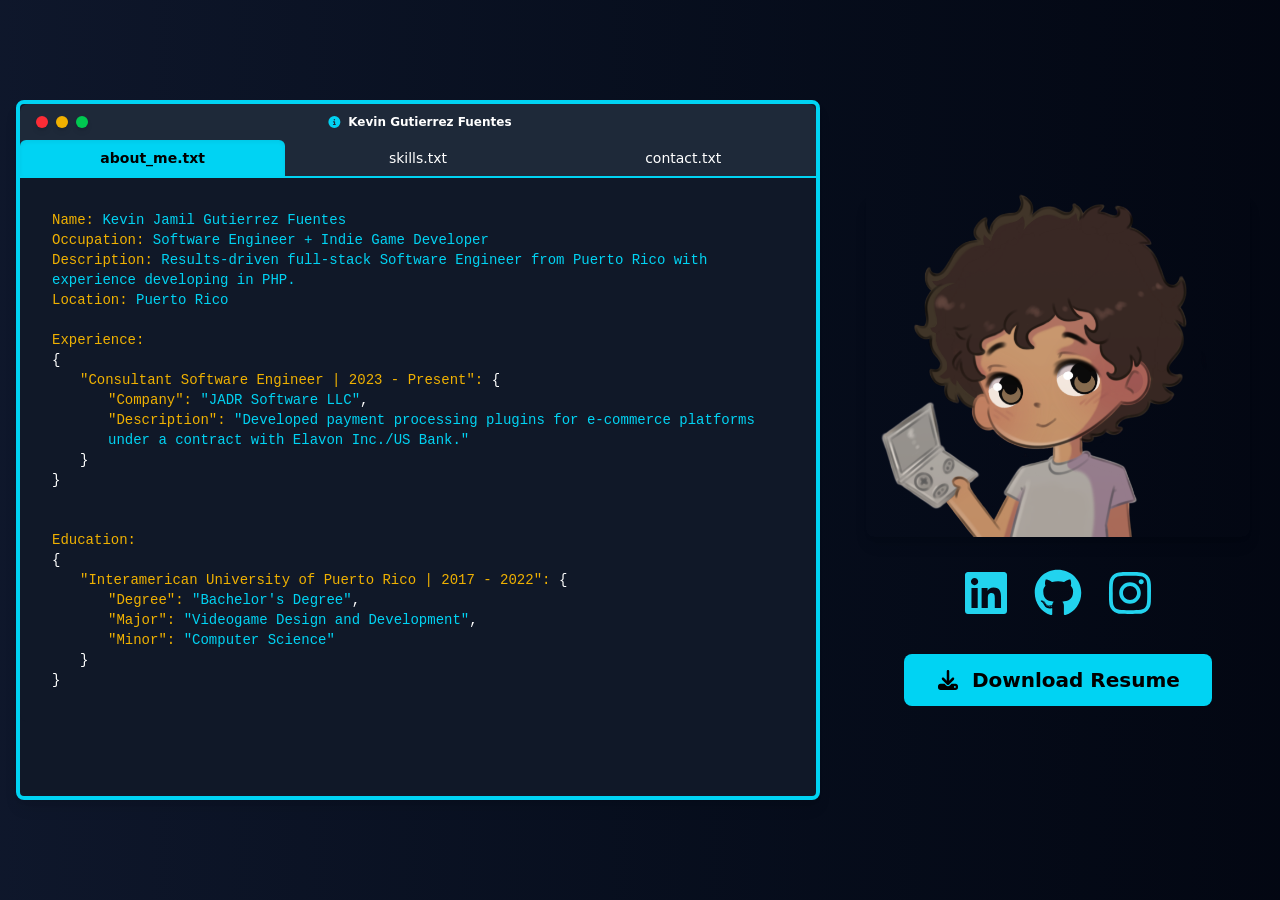
==== commit 9fd3bd2a: "Updates" ====
--- a/index.html
+++ b/index.html
@@ -5,7 +5,7 @@
     <link rel="icon" type="image/svg+xml" href="/fleiwerks-icon.jpg" />
     <meta name="viewport" content="width=device-width, initial-scale=1.0" />
     <title>Kevin Jamil Gutierrez Fuentes</title>
-    <script type="module" crossorigin src="/assets/index-B_XUwxWl.js"></script>
+    <script type="module" crossorigin src="/assets/index-C1ofaGW1.js"></script>
     <link rel="stylesheet" crossorigin href="/assets/index-BSpt5ne3.css">
   </head>
   <body>
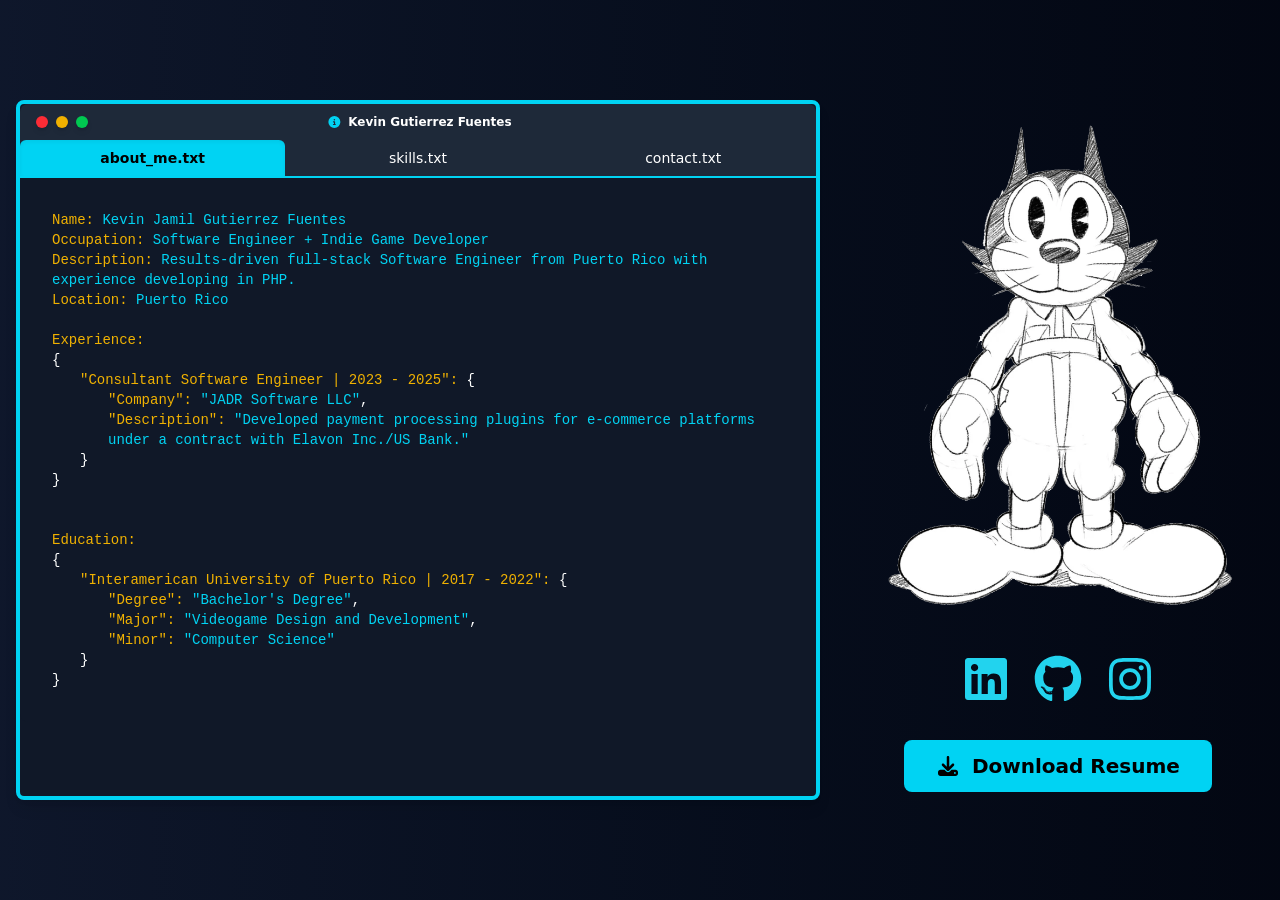
==== commit ea384897: "Updates" ====
--- a/index.html
+++ b/index.html
@@ -5,7 +5,7 @@
     <link rel="icon" type="image/svg+xml" href="/fleiwerks-icon.jpg" />
     <meta name="viewport" content="width=device-width, initial-scale=1.0" />
     <title>Kevin Jamil Gutierrez Fuentes</title>
-    <script type="module" crossorigin src="/assets/index-C1ofaGW1.js"></script>
+    <script type="module" crossorigin src="/assets/index-DYUpMnbg.js"></script>
     <link rel="stylesheet" crossorigin href="/assets/index-BSpt5ne3.css">
   </head>
   <body>
